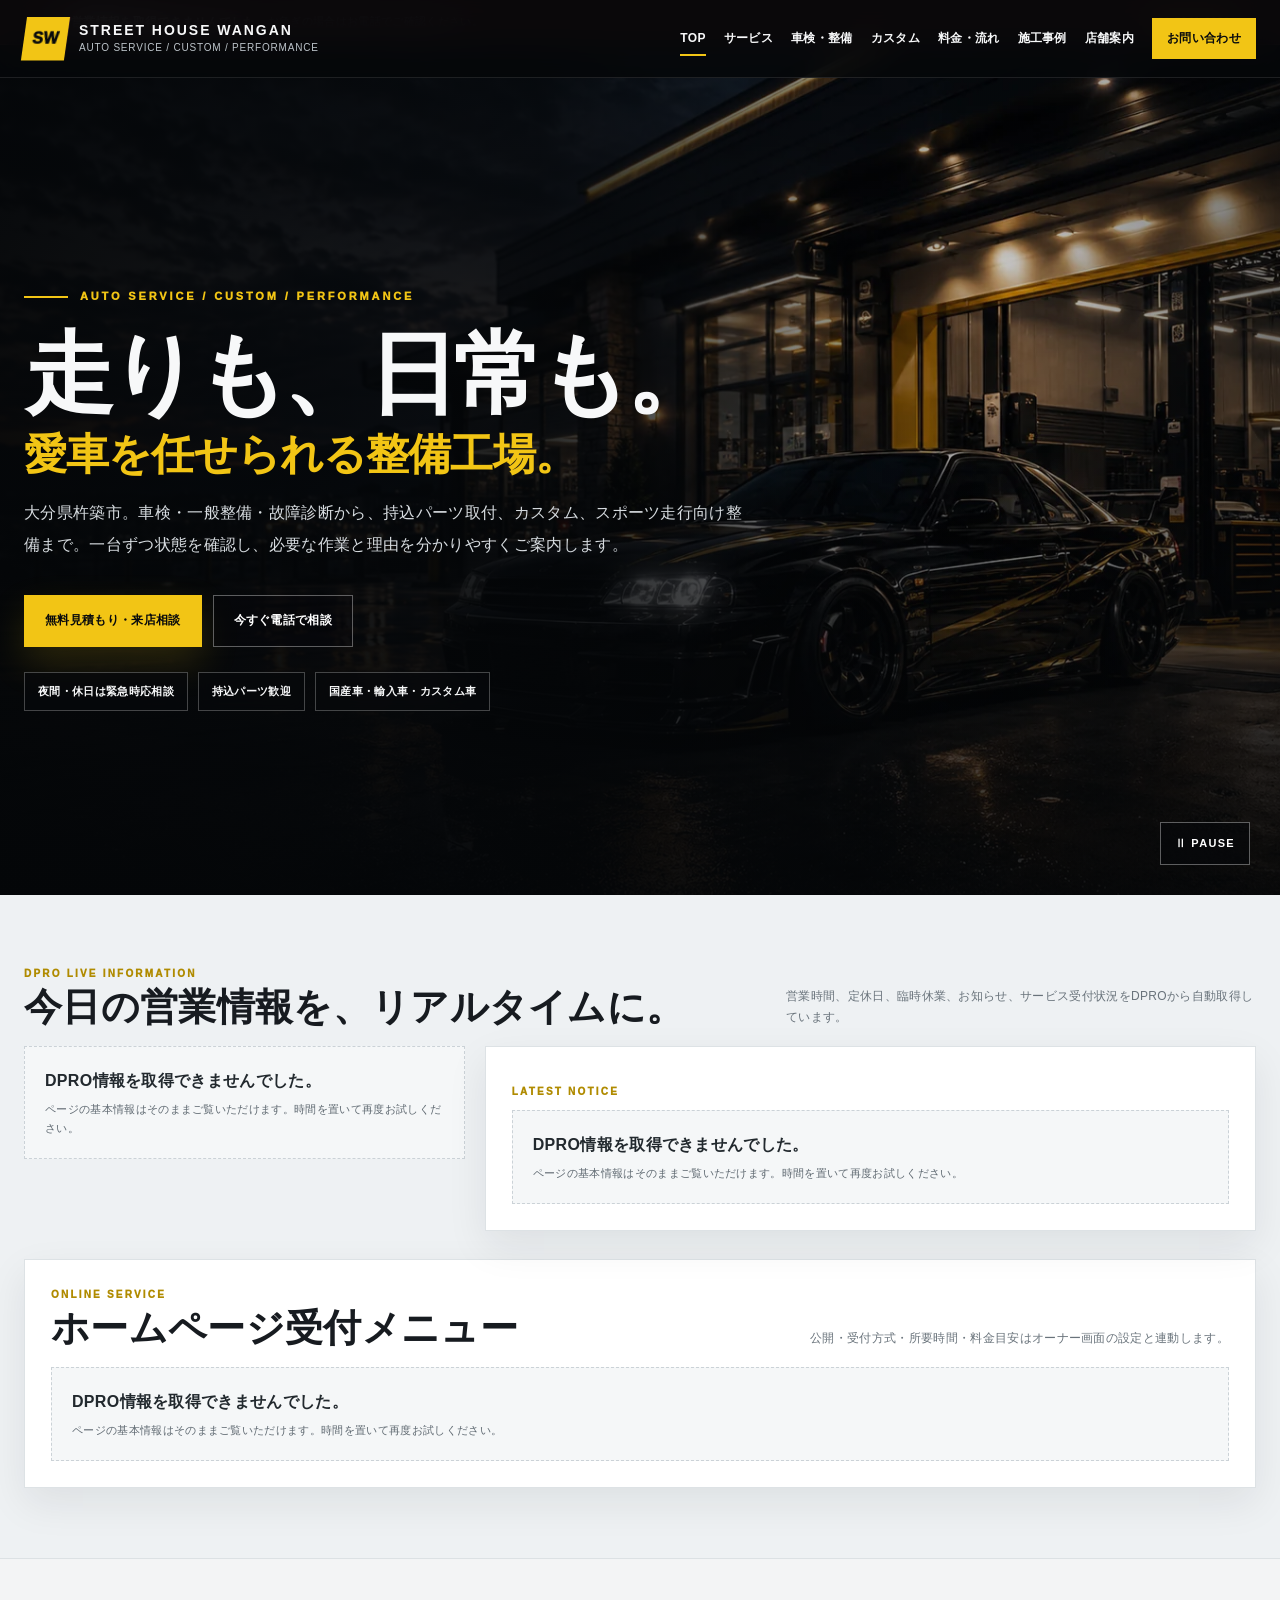
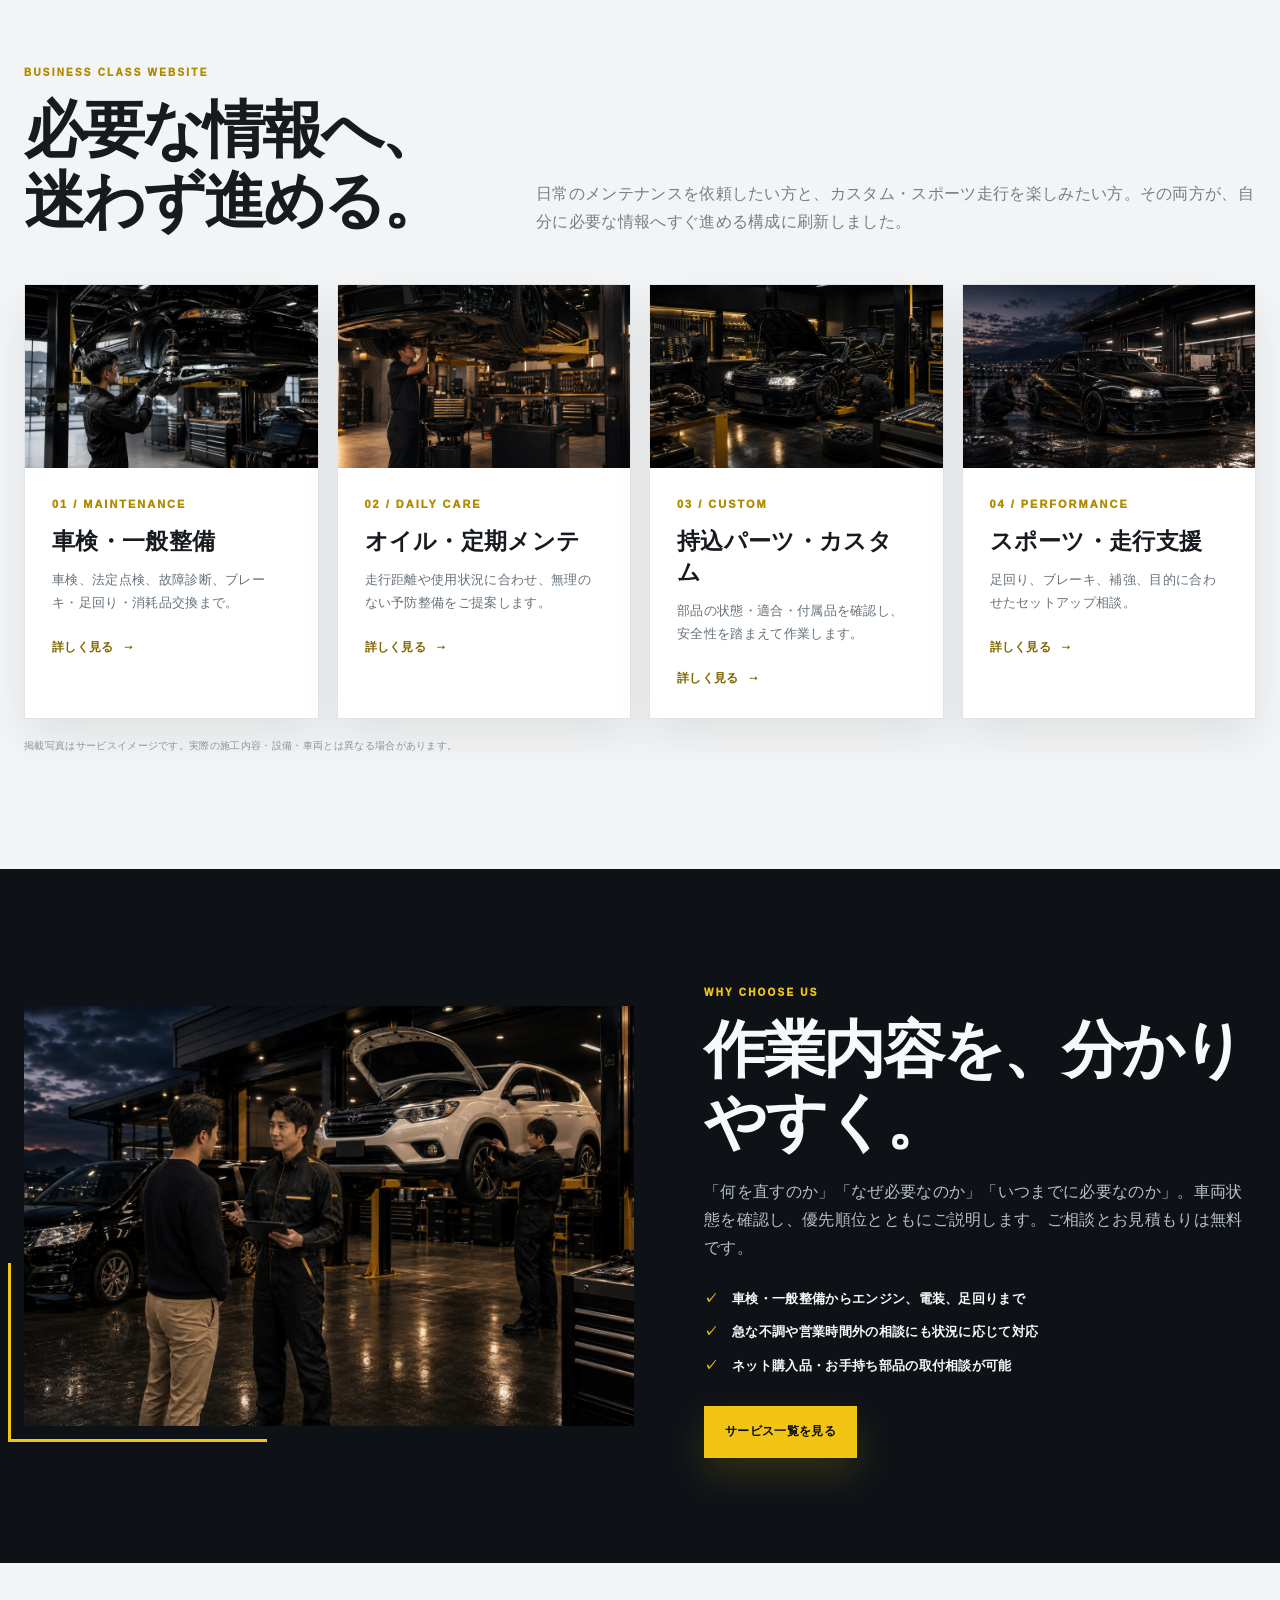
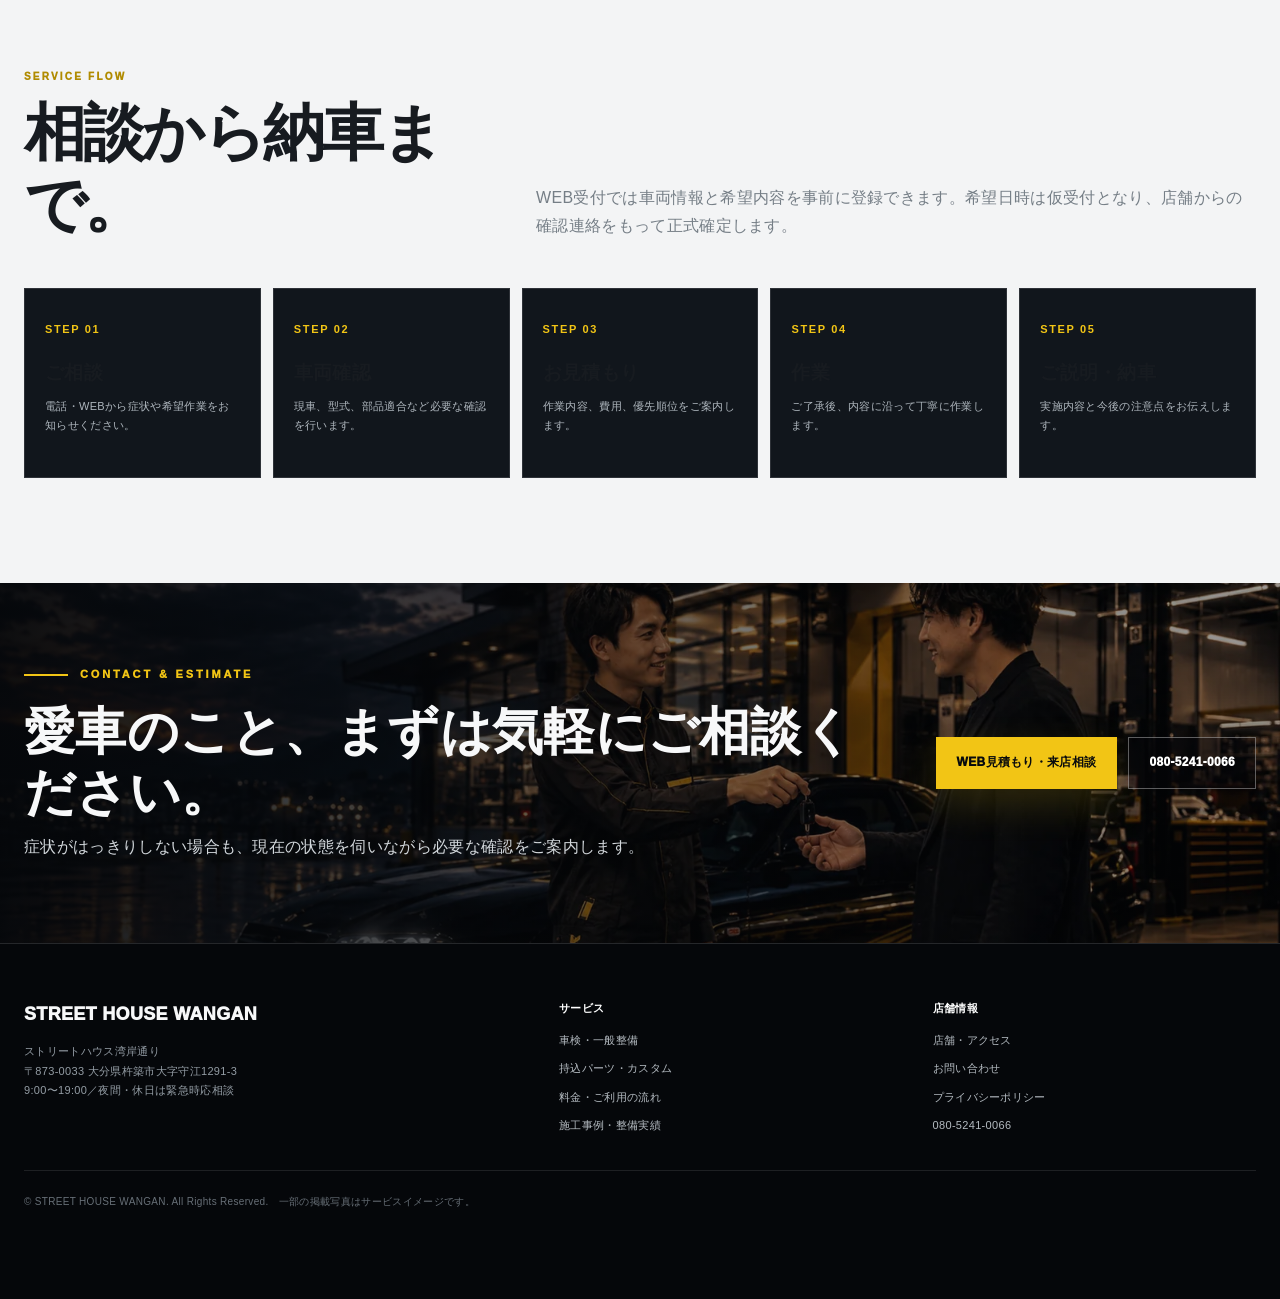
==== index.html @ b9cf669c "Add files via upload" ====
<!DOCTYPE html>
<html lang="ja"><head><meta charset="utf-8"/><meta content="width=device-width,initial-scale=1" name="viewport"/><meta content="#080a0d" name="theme-color"/><meta content="noindex,nofollow" id="robotsMeta" name="robots"/><meta content="大分県杵築市のストリートハウス湾岸通り。車検・一般整備・故障診断、オイル交換、持込パーツ取付、カスタム、スポーツ走行向け整備まで対応します。" name="description"/><title>ストリートハウス湾岸通り｜大分・杵築の車検・整備・カスタム</title>
<link href="https://dpromstk2000-lab.github.io/street-house-wangan/" id="canonicalLink" rel="canonical"/><meta content="website" property="og:type"/><meta content="ja_JP" property="og:locale"/><meta content="ストリートハウス湾岸通り" property="og:site_name"/><meta content="ストリートハウス湾岸通り｜大分・杵築の車検・整備・カスタム" property="og:title"/><meta content="大分県杵築市のストリートハウス湾岸通り。車検・一般整備・故障診断、オイル交換、持込パーツ取付、カスタム、スポーツ走行向け整備まで対応します。" property="og:description"/><meta content="https://dpromstk2000-lab.github.io/street-house-wangan/" property="og:url"/><meta content="https://dpromstk2000-lab.github.io/street-house-wangan/ogp.jpg" property="og:image"/><meta content="summary_large_image" name="twitter:card"/><link href="data:image/svg+xml,%3Csvg xmlns='http://www.w3.org/2000/svg' viewBox='0 0 64 64'%3E%3Crect width='64' height='64' rx='10' fill='%23f2c515'/%3E%3Ctext x='32' y='41' text-anchor='middle' font-size='29' font-family='Arial' font-weight='900' fill='%23080a0d'%3ESW%3C/text%3E%3C/svg%3E" rel="icon"/><link href="site.css" rel="stylesheet"/><script src="config.js"></script><script id="localBusinessJsonLd" type="application/ld+json">{"@context": "https://schema.org", "@type": "AutoRepair", "name": "ストリートハウス湾岸通り", "url": "https://dpromstk2000-lab.github.io/street-house-wangan/", "telephone": "080-5241-0066", "address": {"@type": "PostalAddress", "streetAddress": "大字守江1291-3", "addressLocality": "杵築市", "addressRegion": "大分県", "postalCode": "873-0033", "addressCountry": "JP"}, "openingHours": "Mo-Su 09:00-19:00", "priceRange": "¥¥"}</script></head><body class="business-site" data-page="home"><a class="skip" href="#main">本文へ移動</a>
<header class="header"><div class="header-inner">
<a aria-label="ストリートハウス湾岸通り トップ" class="brand" href="index.html"><span class="brand-mark">SW</span><span class="brand-copy"><strong>STREET HOUSE WANGAN</strong><small>AUTO SERVICE / CUSTOM / PERFORMANCE</small></span></a>
<nav aria-label="メインナビゲーション" class="nav"><a class="active" href="index.html">TOP</a><a class="" href="services.html">サービス</a><a class="" href="maintenance.html">車検・整備</a><a class="" href="custom.html">カスタム</a><a class="" href="pricing.html">料金・流れ</a><a class="" href="works.html">施工事例</a><a class="" href="about.html">店舗案内</a><a class="nav-cta" href="contact.html">お問い合わせ</a></nav>
<button aria-expanded="false" aria-label="メニューを開く" class="menu" type="button"><span></span><span></span><span></span></button>
</div></header><div aria-live="polite" class="dpro-global-status is-loading" id="dproGlobalStatus" role="status"><div class="dpro-global-status-inner"><span class="dpro-status-dot"></span><b>DPRO営業情報を確認中</b><span>営業時間・休業日を読み込んでいます。</span></div></div><main id="main"><section class="business-hero"><div aria-hidden="true" class="hero-image"></div><video autoplay="" id="heroVideo" loop="" muted="" playsinline="" poster="hero.webp"><source src="drift-hero-wangan.mp4" type="video/mp4"/></video><div class="hero-inner"><div class="kicker">AUTO SERVICE / CUSTOM / PERFORMANCE</div><h1>走りも、日常も。<span>愛車を任せられる整備工場。</span></h1><p class="lead">大分県杵築市。車検・一般整備・故障診断から、持込パーツ取付、カスタム、スポーツ走行向け整備まで。一台ずつ状態を確認し、必要な作業と理由を分かりやすくご案内します。</p><div class="actions"><a class="btn btn-primary" href="contact.html#estimate">無料見積もり・来店相談</a><a class="btn btn-outline" href="tel:08052410066">今すぐ電話で相談</a></div><div class="hero-badges"><span>夜間・休日は緊急時応相談</span><span>持込パーツ歓迎</span><span>国産車・輸入車・カスタム車</span></div></div><button aria-pressed="false" class="hero-video-toggle" id="heroVideoToggle" type="button">Ⅱ PAUSE</button></section><section class="dpro-live-section" id="dpro-live"><div class="shell"><div class="dpro-live-panel-head"><div><p class="eyebrow">DPRO LIVE INFORMATION</p><h2>今日の営業情報を、リアルタイムに。</h2></div><p>営業時間、定休日、臨時休業、お知らせ、サービス受付状況をDPROから自動取得しています。</p></div><div class="dpro-live-grid"><div data-dpro-business="" data-dpro-loading=""></div><div class="dpro-live-panel"><p class="eyebrow">LATEST NOTICE</p><div data-dpro-loading="" data-dpro-notices="" data-limit="3"><div class="dpro-empty compact">お知らせを読み込んでいます。</div></div></div></div><div class="dpro-live-panel"><div class="dpro-live-panel-head"><div><p class="eyebrow">ONLINE SERVICE</p><h2>ホームページ受付メニュー</h2></div><p>公開・受付方式・所要時間・料金目安はオーナー画面の設定と連動します。</p></div><div data-dpro-loading="" data-dpro-services="" data-limit="4"></div></div></div></section>
<section class="business-section light"><div class="shell"><div class="section-head"><div><p class="eyebrow">BUSINESS CLASS WEBSITE</p><h2>必要な情報へ、迷わず進める。</h2></div><p>日常のメンテナンスを依頼したい方と、カスタム・スポーツ走行を楽しみたい方。その両方が、自分に必要な情報へすぐ進める構成に刷新しました。</p></div><div class="card-grid four">
<article class="business-card"><img alt="車検と一般整備のイメージ" src="general.webp"/><div class="business-card-body"><span class="card-number">01 / MAINTENANCE</span><h3>車検・一般整備</h3><p>車検、法定点検、故障診断、ブレーキ・足回り・消耗品交換まで。</p><a class="card-link" href="maintenance.html">詳しく見る</a></div></article>
<article class="business-card"><img alt="オイル交換と定期メンテナンスのイメージ" src="oil.webp"/><div class="business-card-body"><span class="card-number">02 / DAILY CARE</span><h3>オイル・定期メンテ</h3><p>走行距離や使用状況に合わせ、無理のない予防整備をご提案します。</p><a class="card-link" href="maintenance.html#maintenance">詳しく見る</a></div></article>
<article class="business-card"><img alt="持込パーツ取付とカスタム作業のイメージ" src="parts.webp"/><div class="business-card-body"><span class="card-number">03 / CUSTOM</span><h3>持込パーツ・カスタム</h3><p>部品の状態・適合・付属品を確認し、安全性を踏まえて作業します。</p><a class="card-link" href="custom.html">詳しく見る</a></div></article>
<article class="business-card"><img alt="スポーツ走行向け整備のイメージ" src="motorsport.webp"/><div class="business-card-body"><span class="card-number">04 / PERFORMANCE</span><h3>スポーツ・走行支援</h3><p>足回り、ブレーキ、補強、目的に合わせたセットアップ相談。</p><a class="card-link" href="custom.html#performance">詳しく見る</a></div></article>
</div><p class="image-disclaimer">掲載写真はサービスイメージです。実際の施工内容・設備・車両とは異なる場合があります。</p></div></section>
<section class="business-section dark2"><div class="shell"><div class="split"><div class="split-media motion-reveal from-left"><img alt="整備士が車両を点検するイメージ" src="maintenance.webp"/></div><div class="split-copy motion-reveal from-right"><p class="eyebrow">WHY CHOOSE US</p><h2>作業内容を、分かりやすく。</h2><p>「何を直すのか」「なぜ必要なのか」「いつまでに必要なのか」。車両状態を確認し、優先順位とともにご説明します。ご相談とお見積もりは無料です。</p><ul class="check-list"><li>車検・一般整備からエンジン、電装、足回りまで</li><li>急な不調や営業時間外の相談にも状況に応じて対応</li><li>ネット購入品・お手持ち部品の取付相談が可能</li></ul><div class="actions" style="margin-top:28px"><a class="btn btn-primary" href="services.html">サービス一覧を見る</a></div></div></div></div></section>
<section class="business-section light"><div class="shell"><div class="section-head"><div><p class="eyebrow">SERVICE FLOW</p><h2>相談から納車まで。</h2></div><p>WEB受付では車両情報と希望内容を事前に登録できます。希望日時は仮受付となり、店舗からの確認連絡をもって正式確定します。</p></div><div class="process"><article class="process-step"><b>STEP 01</b><h3>ご相談</h3><p>電話・WEBから症状や希望作業をお知らせください。</p></article><article class="process-step"><b>STEP 02</b><h3>車両確認</h3><p>現車、型式、部品適合など必要な確認を行います。</p></article><article class="process-step"><b>STEP 03</b><h3>お見積もり</h3><p>作業内容、費用、優先順位をご案内します。</p></article><article class="process-step"><b>STEP 04</b><h3>作業</h3><p>ご了承後、内容に沿って丁寧に作業します。</p></article><article class="process-step"><b>STEP 05</b><h3>ご説明・納車</h3><p>実施内容と今後の注意点をお伝えします。</p></article></div></div></section><section class="cta-band"><div class="cta-band-inner"><div><div class="kicker">CONTACT &amp; ESTIMATE</div><h2>愛車のこと、まずは気軽にご相談ください。</h2><p>症状がはっきりしない場合も、現在の状態を伺いながら必要な確認をご案内します。</p></div><div class="actions"><a class="btn btn-primary" href="contact.html#estimate">WEB見積もり・来店相談</a><a class="btn btn-outline" href="tel:08052410066">080-5241-0066</a></div></div></section></main><footer class="footer"><div class="shell">
<div class="footer-top"><div><div class="footer-title">STREET HOUSE WANGAN</div><div class="footer-address">ストリートハウス湾岸通り<br/>〒873-0033 大分県杵築市大字守江1291-3<br/><span data-dpro-footer-hours="">9:00〜19:00／夜間・休日は緊急時応相談</span></div></div>
<div class="footer-links"><b>サービス</b><a href="maintenance.html">車検・一般整備</a><a href="custom.html">持込パーツ・カスタム</a><a href="pricing.html">料金・ご利用の流れ</a><a href="works.html">施工事例・整備実績</a></div>
<div class="footer-links"><b>店舗情報</b><a href="about.html">店舗・アクセス</a><a href="contact.html">お問い合わせ</a><a href="privacy.html">プライバシーポリシー</a><a href="tel:08052410066">080-5241-0066</a></div></div>
<p class="copyright">© STREET HOUSE WANGAN. All Rights Reserved.　一部の掲載写真はサービスイメージです。</p>
</div></footer>
<div class="mobile-cta"><a href="tel:08052410066">電話</a><a href="about.html#access">アクセス</a><a href="contact.html#estimate">WEB受付</a></div><script src="site.js"></script><script src="dpro-site.js"></script></body></html>
---- site.css ----
:root {
  --black:#080a0d;
  --black2:#0e1217;
  --black3:#151b22;
  --panel:#11161c;
  --white:#f7f8f9;
  --muted:#aeb6bd;
  --line:rgba(255,255,255,.13);
  --yellow:#f2c515;
  --yellow2:#ffd83d;
  --green:#16b75a;
  --shadow:0 22px 54px rgba(0,0,0,.32);
  --shell:min(1180px,calc(100% - 44px));
}
*{box-sizing:border-box}
html{scroll-behavior:smooth}
body{
  margin:0;background:var(--black);color:var(--white);
  font-family:"Yu Gothic","Hiragino Kaku Gothic ProN","Noto Sans JP",Arial,sans-serif;
  line-height:1.75;letter-spacing:.02em;
}
a{color:inherit;text-decoration:none}
img{display:block;max-width:100%}
button{font:inherit}
.shell{width:var(--shell);margin-inline:auto}
.skip{position:fixed;left:12px;top:-80px;z-index:999;background:#fff;color:#000;padding:10px 14px}
.skip:focus{top:12px}

.header{
  position:fixed;inset:0 0 auto;z-index:100;height:74px;
  background:rgba(7,9,12,.86);backdrop-filter:blur(16px);
  border-bottom:1px solid rgba(255,255,255,.08);
}
.header-inner{width:var(--shell);height:100%;margin:auto;display:flex;align-items:center;justify-content:space-between;gap:20px}
.brand{display:flex;align-items:center;gap:12px}
.brand-mark{width:43px;height:43px;display:grid;place-items:center;background:var(--yellow);color:#080a0c;font-weight:1000;transform:skew(-8deg)}
.brand-copy{display:grid;line-height:1.08}
.brand-copy strong{font-size:13px;letter-spacing:.14em}
.brand-copy small{font-size:10px;color:#bdc4ca;margin-top:5px}
.nav{display:flex;gap:25px;align-items:center;font-size:12px;font-weight:900}
.nav a{padding:9px 0}
.nav .nav-cta{padding:10px 15px;background:var(--yellow);color:#0a0c0e}
.menu{display:none;width:46px;height:46px;border:0;background:transparent;color:#fff;cursor:pointer}
.menu span{display:block;width:25px;height:2px;background:#fff;margin:5px auto}

.hero{
  min-height:790px;position:relative;display:grid;align-items:center;overflow:hidden;
  background:
    linear-gradient(90deg,rgba(5,7,9,.97) 0%,rgba(5,7,9,.82) 43%,rgba(5,7,9,.23) 76%,rgba(5,7,9,.42) 100%),
    linear-gradient(0deg,rgba(5,7,9,.95),transparent 58%),
    none center/cover no-repeat;
}
.hero::before{
  content:"";position:absolute;inset:0;opacity:.16;
  background-image:linear-gradient(rgba(255,255,255,.08) 1px,transparent 1px),linear-gradient(90deg,rgba(255,255,255,.08) 1px,transparent 1px);
  background-size:72px 72px;mask-image:linear-gradient(90deg,#000,transparent 85%);
}
.hero-content{position:relative;z-index:2;padding-top:76px}
.kicker{margin:0 0 18px;color:var(--yellow2);font-size:11px;font-weight:1000;letter-spacing:.28em}
.hero h1{margin:0;max-width:870px;line-height:1.1;letter-spacing:-.045em;font-size:clamp(46px,7.4vw,88px)}
.hero h1 span{display:block;font-size:clamp(24px,4vw,44px);font-weight:500;letter-spacing:0;color:#e1e5e8;margin-bottom:8px}
.hero-lead{max-width:740px;margin:28px 0 31px;color:#d4d9dd;font-size:16px}
.actions{display:flex;gap:14px;flex-wrap:wrap}
.btn{
  min-height:57px;padding:13px 22px;display:inline-flex;align-items:center;justify-content:center;gap:10px;
  font-weight:1000;border:1px solid transparent;cursor:pointer;transition:.22s ease;
}
.btn:hover{transform:translateY(-2px)}
.btn-primary{background:var(--yellow);color:#090b0d;box-shadow:0 16px 38px rgba(242,197,21,.16)}
.btn-ghost{background:rgba(8,11,14,.55);border-color:rgba(255,255,255,.34);color:#fff;backdrop-filter:blur(7px)}
.btn-line{background:var(--green);color:#fff}
.hero-tags{display:flex;gap:8px;flex-wrap:wrap;list-style:none;padding:0;margin:30px 0 0}
.hero-tags li{padding:7px 11px;border:1px solid var(--line);background:rgba(8,10,13,.54);font-size:11px;font-weight:900}

.alert{background:var(--yellow);color:#0b0d10;padding:14px 0}
.alert-inner{display:flex;justify-content:space-between;gap:22px;flex-wrap:wrap;font-size:12px;font-weight:900}

.section{padding:102px 0}
.light{background:#f1f3f4;color:#171b20}
.dark{background:linear-gradient(180deg,#0e1318,#090b0e)}
.yellow{background:var(--yellow);color:#0b0d10}
.head{margin-bottom:42px}
.head p{margin:0;color:var(--yellow);font-size:10px;font-weight:1000;letter-spacing:.28em}
.light .head p,.yellow .head p{color:#8a6e00}
.head h2{margin:8px 0 7px;font-size:clamp(34px,5vw,54px);line-height:1.18;letter-spacing:-.04em}
.head span{display:block;color:#707981;font-size:13px}
.dark .head span{color:#a8b0b7}

.feature-grid{display:grid;grid-template-columns:repeat(3,1fr);gap:22px}
.feature{background:#fff;box-shadow:0 18px 38px rgba(16,20,24,.1);overflow:hidden}
.feature-media{height:245px;background-size:cover;background-position:center;position:relative}
.feature-media::after{content:"";position:absolute;inset:0;background:linear-gradient(0deg,rgba(0,0,0,.42),transparent 55%)}
.feature-no{position:absolute;right:18px;bottom:7px;z-index:2;color:#fff;font-size:43px;font-weight:1000;font-style:italic}
.feature-body{padding:25px}
.feature-body h3{margin:0 0 9px;font-size:21px}
.feature-body p{margin:0;color:#626c75;font-size:13px}

.service-list{display:grid;gap:27px}
.service{
  min-height:470px;position:relative;overflow:hidden;border:1px solid var(--line);
  display:grid;align-items:center;box-shadow:var(--shadow);
}
.service-bg{position:absolute;inset:0;background-size:cover;background-position:center;transition:.65s ease}
.service:hover .service-bg{transform:scale(1.025)}
.service-shade{position:absolute;inset:0;background:linear-gradient(90deg,rgba(5,7,9,.97) 0%,rgba(5,7,9,.87) 48%,rgba(5,7,9,.17) 80%)}
.service.reverse .service-shade{background:linear-gradient(270deg,rgba(5,7,9,.97) 0%,rgba(5,7,9,.87) 48%,rgba(5,7,9,.17) 80%)}
.service-copy{position:relative;z-index:2;width:57%;padding:54px}
.service.reverse .service-copy{margin-left:auto}
.service-label{font-size:10px;font-weight:1000;color:var(--yellow2);letter-spacing:.25em}
.service-copy h3{margin:8px 0 13px;font-size:clamp(29px,4vw,42px);line-height:1.22;letter-spacing:-.035em}
.service-copy p{margin:0 0 17px;color:#c9cfd4;font-size:14px}
.service-copy ul{list-style:none;padding:0;margin:0;display:grid;gap:7px;font-size:13px}
.service-copy li::before{content:"—";color:var(--yellow);margin-right:8px}
.pills{display:flex;gap:7px;flex-wrap:wrap;margin-top:20px}
.pills span{padding:6px 9px;border:1px solid var(--line);background:rgba(255,255,255,.05);font-size:10px;font-weight:900}

.image-note{margin:18px 0 0;color:#818a92;font-size:11px;text-align:right}

.price-grid{display:grid;grid-template-columns:1.35fr .65fr;gap:24px}
.price-table{background:#fff;color:#111}
.price-row{min-height:94px;padding:18px 25px;display:flex;align-items:center;justify-content:space-between;gap:20px;border-bottom:1px solid #e5e8ea}
.price-row:last-child{border:0}
.price-row small{display:block;color:#7a828a;font-weight:700}
.price-row strong{font-size:17px}
.price-row b{font-size:34px;letter-spacing:-.04em}
.price-aside{background:#101419;color:#fff;padding:36px;display:flex;flex-direction:column;justify-content:center}
.price-aside .small-title{color:var(--yellow);font-size:10px;letter-spacing:.22em;font-weight:1000}
.price-aside h3{font-size:31px;line-height:1.25;margin:8px 0 12px}
.price-aside p{color:#b9c0c6;font-size:13px;margin:0 0 20px}

.access-grid{display:grid;grid-template-columns:.82fr 1.18fr;gap:35px;align-items:center}
.info-box{background:#12171d;border:1px solid var(--line);padding:30px}
.shop-info{margin:0}
.shop-info>div{display:grid;grid-template-columns:100px 1fr;gap:12px;padding:14px 0;border-bottom:1px solid var(--line)}
.shop-info>div:last-child{border:0}
.shop-info dt{color:#8d959d;font-size:11px;font-weight:900}
.shop-info dd{margin:0;font-size:14px;font-weight:800}
.shop-info dd a{color:var(--yellow2)}
.map-card{background:#fff;padding:11px;box-shadow:var(--shadow)}
.map-card iframe{
  display:block;width:100%;height:390px;border:0;background:#e9ecef
}
.map-fallback{
  display:flex;align-items:center;justify-content:center;gap:8px;
  padding:11px 14px;background:#101419;color:#fff;font-size:11px;font-weight:900
}
.map-fallback a{color:var(--yellow2);text-decoration:underline;text-underline-offset:3px}

.contact{
  position:relative;overflow:hidden;text-align:center;
  background:
    linear-gradient(rgba(5,7,9,.80),rgba(5,7,9,.90)),
    none center/cover no-repeat;
}
.contact-inner{padding:100px 0}
.contact h2{font-size:clamp(38px,5.5vw,65px);line-height:1.16;letter-spacing:-.045em;margin:0 0 15px}
.contact p{max-width:760px;margin:0 auto 29px;color:#cbd1d6}
.contact .actions{justify-content:center}

.footer{padding:42px 0 100px;background:#05070a;border-top:1px solid var(--line)}
.footer-inner{display:grid;grid-template-columns:1fr auto;align-items:center;gap:28px}
.footer-nav{display:flex;gap:20px;flex-wrap:wrap;font-size:11px;color:#aeb5bb}
.copyright{grid-column:1/-1;color:#676f77;font-size:10px;margin:0}

.mobile-cta{display:none}
.toast{position:fixed;left:50%;bottom:28px;z-index:160;transform:translate(-50%,20px);opacity:0;background:#fff;color:#111;padding:12px 16px;font-size:12px;font-weight:900;box-shadow:var(--shadow);transition:.2s}
.toast.show{opacity:1;transform:translate(-50%,0)}

@media(max-width:920px){
  .nav{display:none;position:fixed;inset:74px 0 0;background:rgba(7,9,12,.98);flex-direction:column;justify-content:center;font-size:18px}
  .nav.open{display:flex}
  .menu{display:block}
  .feature-grid{grid-template-columns:1fr}
  .feature{display:grid;grid-template-columns:260px 1fr}
  .feature-media{height:100%;min-height:220px}
  .service-copy{width:70%}
  .price-grid,.access-grid{grid-template-columns:1fr}
  .map-card{order:-1}
}
@media(max-width:640px){
  :root{--shell:calc(100% - 28px)}
  body{padding-bottom:64px}
  .header{height:68px}
  .hero{min-height:760px;align-items:end}
  .hero-content{padding:130px 0 86px}
  .hero h1{font-size:45px}
  .hero h1 span{font-size:23px}
  .hero-lead{font-size:14px}
  .actions{display:grid}
  .actions .btn{width:100%}
  .section{padding:76px 0}
  .feature{display:block}
  .feature-media{height:220px}
  .service{min-height:610px;align-items:end}
  .service-shade,.service.reverse .service-shade{background:linear-gradient(0deg,rgba(5,7,9,.98) 4%,rgba(5,7,9,.84) 58%,rgba(5,7,9,.20) 100%)}
  .service-copy,.service.reverse .service-copy{width:100%;padding:30px 23px;margin:0}
  .service-copy h3{font-size:28px}
  .price-row{padding:16px}
  .price-row b{font-size:27px}
  .shop-info>div{grid-template-columns:1fr}
  .map-card iframe{height:330px}
  .footer-inner{grid-template-columns:1fr}
  .footer-nav{display:grid;grid-template-columns:1fr 1fr}
  .mobile-cta{position:fixed;z-index:130;inset:auto 0 0;height:64px;background:#0a0d10;border-top:1px solid var(--line);display:grid;grid-template-columns:repeat(3,1fr)}
  .mobile-cta a{display:grid;place-items:center;font-size:11px;font-weight:900;border-right:1px solid var(--line)}
  .mobile-cta a:last-child{border:0;background:var(--yellow);color:#0a0c0e}
}


/* STEP WANGAN-WEB-5: 3-step estimate form */
.faq-section{background:#f1f3f4;color:#171b20}
.faq-grid{display:grid;grid-template-columns:1fr 1fr;gap:14px}
.faq-grid details{background:#fff;border:1px solid #e1e5e8;box-shadow:0 10px 25px rgba(20,25,30,.06)}
.faq-grid summary{cursor:pointer;list-style:none;padding:20px 22px;font-weight:900;position:relative;padding-right:52px}
.faq-grid summary::-webkit-details-marker{display:none}
.faq-grid summary::after{content:"＋";position:absolute;right:21px;top:50%;transform:translateY(-50%);font-size:22px;color:#9a7b00}
.faq-grid details[open] summary::after{content:"−"}
.faq-grid details p{margin:0;padding:0 22px 21px;color:#626c75;font-size:13px}

.estimate-modal{
  position:absolute;left:0;right:0;z-index:300;height:100vh;
  display:none;align-items:center;justify-content:center;padding:20px
}
.estimate-modal.open{display:flex}
.modal-backdrop{position:absolute;inset:0;background:rgba(0,0,0,.80);backdrop-filter:blur(7px)}
.modal-panel{
  position:relative;z-index:2;width:min(900px,100%);height:min(760px,calc(100vh - 40px));
  display:flex;flex-direction:column;overflow:hidden;background:#f4f6f7;color:#171b20;
  box-shadow:0 28px 90px rgba(0,0,0,.55)
}
.modal-head{flex:0 0 auto;background:#101419;color:#fff;padding:20px 72px 17px 26px;border-bottom:4px solid var(--yellow)}
.modal-head .mini{margin:0;color:var(--yellow);font-size:10px;font-weight:1000;letter-spacing:.24em}
.modal-head h2{margin:5px 0 4px;font-size:28px;line-height:1.25}
.modal-head p{margin:0;color:#b8c0c7;font-size:11px}
.modal-close{position:absolute;right:18px;top:17px;width:42px;height:42px;border:1px solid rgba(255,255,255,.22);background:transparent;color:#fff;font-size:25px;cursor:pointer}

.stepper{flex:0 0 auto;display:grid;grid-template-columns:repeat(3,1fr);background:#fff;border-bottom:1px solid #dfe4e7}
.stepper-item{position:relative;display:flex;align-items:center;justify-content:center;gap:9px;padding:15px 10px;color:#8a9299;font-size:11px;font-weight:900}
.stepper-item::after{content:"";position:absolute;left:0;right:0;bottom:-1px;height:3px;background:transparent}
.stepper-item .step-number{width:26px;height:26px;border-radius:50%;display:grid;place-items:center;background:#dde2e5;color:#667079}
.stepper-item.active{color:#171b20}
.stepper-item.active::after{background:var(--yellow)}
.stepper-item.active .step-number{background:var(--yellow);color:#111}
.stepper-item.done .step-number{background:#171b20;color:#fff}
.stepper-item.done::after{background:#171b20}

.estimate-form{display:flex;flex:1 1 auto;min-height:0;flex-direction:column}
.modal-scroll{flex:1 1 auto;min-height:0;overflow:auto;padding:25px 28px 30px}
.step-panel{display:none}
.step-panel.active{display:block}
.panel-title{display:flex;align-items:flex-start;justify-content:space-between;gap:18px;margin-bottom:20px}
.panel-title div{display:grid;gap:3px}
.panel-title h3{margin:0;font-size:23px;line-height:1.3}
.panel-title p{margin:0;color:#68727a;font-size:11px}
.draft-status{font-size:10px;color:#737c84;text-align:right;white-space:nowrap}

.form-grid{display:grid;grid-template-columns:1fr 1fr;gap:17px}
.field{display:grid;gap:7px}
.field.full{grid-column:1/-1}
.field label{font-size:12px;font-weight:900}
.req{color:#c92828}
.field input,.field select,.field textarea{
  width:100%;border:1px solid #cbd2d6;background:#fff;color:#14181c;
  padding:12px 13px;border-radius:0;font:inherit;font-size:14px;outline:none
}
.field input:focus,.field select:focus,.field textarea:focus{border-color:#8b6d00;box-shadow:0 0 0 3px rgba(242,197,21,.18)}
.field [aria-invalid="true"]{border-color:#c92828;background:#fff8f8}
.field textarea{min-height:145px;resize:vertical}
.field small{font-size:10px;color:#707981}
.form-check{display:flex;align-items:flex-start;gap:9px;margin:20px 0 0;padding:14px;background:#fff;border:1px solid #dbe0e3;font-size:11px;color:#555f67}
.form-check input{margin-top:5px}
.form-error{display:none;margin:17px 0 0;padding:12px 14px;background:#ffe5e5;color:#851c1c;font-size:12px;font-weight:800}
.form-error.show{display:block}
.line-guide{margin-top:16px;padding:15px;background:#eafff1;border-left:4px solid var(--green);font-size:11px;color:#265838}

.confirm-grid{display:grid;grid-template-columns:1fr 1fr;gap:12px}
.confirm-card{background:#fff;border:1px solid #dce1e4;padding:17px 18px}
.confirm-card.full{grid-column:1/-1}
.confirm-card h4{margin:0 0 11px;font-size:13px;color:#8a6d00}
.confirm-list{margin:0;display:grid;gap:9px}
.confirm-list div{display:grid;grid-template-columns:135px 1fr;gap:12px;padding-bottom:8px;border-bottom:1px solid #eceff1}
.confirm-list div:last-child{border-bottom:0;padding-bottom:0}
.confirm-list dt{font-size:10px;font-weight:900;color:#778088}
.confirm-list dd{margin:0;font-size:12px;font-weight:800;overflow-wrap:anywhere}
.confirm-message{white-space:pre-wrap;line-height:1.7;font-weight:500!important}
.confirm-notice{margin:15px 0 0;padding:13px 15px;background:#fff7d1;border-left:4px solid var(--yellow);color:#5d542d;font-size:11px}

.modal-footer{
  flex:0 0 auto;display:flex;align-items:center;gap:10px;padding:14px 18px;
  background:#fff;border-top:1px solid #d8dde0;box-shadow:0 -9px 24px rgba(17,22,28,.08)
}
.modal-footer .spacer{flex:1}
.modal-footer .btn{min-height:49px;padding:11px 19px;min-width:135px}
.btn-secondary{background:#fff;border-color:#bcc4c9;color:#252a2e}
.btn-mail{background:var(--yellow);color:#111}
.btn-copy{background:#11161c;color:#fff;border-color:#11161c}
.clear-draft{border:0;background:transparent;color:#737c84;text-decoration:underline;text-underline-offset:3px;font-size:10px;cursor:pointer}
.footer-step-label{font-size:10px;color:#778088;font-weight:900}

.modal-result{display:none;margin-top:16px;padding:17px 18px;background:#fff;border:1px solid #dce1e4}
.modal-result.show{display:block}
.modal-result h4{margin:0 0 6px;font-size:17px}
.modal-result p{margin:0;color:#606a72;font-size:11px}
.result-preview{margin-top:12px;max-height:220px;overflow:auto;white-space:pre-wrap;background:#11161c;color:#e9ecef;padding:14px;font-size:10px;line-height:1.65}

.mobile-cta button{border:0;background:var(--yellow);color:#0a0c0e;font:inherit;font-size:11px;font-weight:900;cursor:pointer}

@media(max-width:760px){
  .faq-grid{grid-template-columns:1fr}
  .estimate-modal{padding:0}
  .modal-panel{width:100%;height:100vh}
  .modal-head{padding:17px 61px 14px 17px}
  .modal-head h2{font-size:23px}
  .modal-head p{font-size:10px}
  .modal-close{right:12px;top:12px}
  .stepper-item{display:grid;justify-items:center;gap:4px;padding:10px 3px;font-size:9px;text-align:center}
  .stepper-item .step-number{width:23px;height:23px}
  .modal-scroll{padding:19px 15px 24px}
  .panel-title{display:grid;gap:7px}
  .panel-title h3{font-size:20px}
  .draft-status{text-align:left;white-space:normal}
  .form-grid,.confirm-grid{grid-template-columns:1fr}
  .field.full,.confirm-card.full{grid-column:auto}
  .confirm-list div{grid-template-columns:105px 1fr}
  .modal-footer{padding:10px;gap:7px}
  .modal-footer .btn{min-width:0;flex:1;padding:10px 8px;font-size:11px}
  .modal-footer .spacer,.footer-step-label{display:none}
  .clear-draft{display:none}
}


/* STEP WANGAN-WEB-6: DPRO direct integration */
.api-status{
  display:inline-flex;align-items:center;gap:8px;margin-top:10px;padding:7px 10px;
  border:1px solid rgba(255,255,255,.18);background:rgba(255,255,255,.06);
  color:#c9d0d6;font-size:10px;font-weight:900
}
.api-status i{width:8px;height:8px;border-radius:50%;background:#8d969e;box-shadow:0 0 0 4px rgba(141,150,158,.12)}
.api-status.checking i{animation:pulseApi 1.2s infinite}
.api-status.connected{border-color:rgba(22,183,90,.42);background:rgba(22,183,90,.10);color:#d4ffe3}
.api-status.connected i{background:var(--green);box-shadow:0 0 0 4px rgba(22,183,90,.14)}
.api-status.failed{border-color:rgba(214,65,65,.42);background:rgba(214,65,65,.10);color:#ffd7d7}
.api-status.failed i{background:#d64141;box-shadow:0 0 0 4px rgba(214,65,65,.13)}
@keyframes pulseApi{50%{opacity:.35}}
.dpro-site-note{
  display:inline-flex;align-items:center;gap:8px;margin-top:18px;padding:9px 12px;
  border-left:4px solid var(--yellow);background:rgba(255,255,255,.07);
  color:#d4d9dd;font-size:11px;font-weight:800
}
.dpro-site-note b{color:var(--yellow2)}
.slot-status{min-height:19px;font-size:10px;font-weight:800;color:#6e7780}
.slot-status.loading{color:#836a00}
.slot-status.ok{color:#187744}
.slot-status.ng{color:#b12d2d}
.field-row-note{grid-column:1/-1;margin-top:-7px;padding:11px 13px;background:#fff7d4;border-left:4px solid var(--yellow);font-size:10px;color:#62572e}
.btn-dpro{background:var(--yellow);color:#111;border-color:var(--yellow)}
.btn-mail-alt{background:#fff;color:#24292d;border-color:#b9c1c6}
.btn-dpro:disabled{opacity:.65;cursor:wait;transform:none}
.api-result{display:none;margin-top:16px;padding:18px;border:1px solid #dce1e4;background:#fff}
.api-result.show{display:block}
.api-result.success{border-left:5px solid var(--green)}
.api-result.failure{border-left:5px solid #d64141}
.api-result h4{margin:0 0 6px;font-size:19px}
.api-result p{margin:0;color:#5f6971;font-size:11px}
.api-reference{display:none;margin-top:12px;padding:11px 13px;background:#101419;color:#fff;font-size:11px;font-weight:900;overflow-wrap:anywhere}
.api-reference.show{display:block}
.api-fallback{display:none;margin-top:13px;padding:13px 14px;background:#fff5d1;color:#66582c;font-size:11px}
.api-fallback.show{display:block}
.connection-detail{font-weight:500;opacity:.9}
.direct-badge{
  display:inline-flex;align-items:center;gap:7px;padding:6px 9px;margin-left:8px;
  background:rgba(22,183,90,.13);border:1px solid rgba(22,183,90,.35);
  color:#bfffd5;font-size:9px;font-weight:1000;vertical-align:middle
}
@media(max-width:760px){
  .api-status{max-width:100%;line-height:1.4}
  .direct-badge{display:flex;width:max-content;margin:8px 0 0}
}


/* STEP WANGAN-WEB-7: completion UX / duplicate guard / environment switch */
.environment-chip{
  display:inline-flex;align-items:center;gap:7px;padding:5px 8px;margin-left:7px;
  border:1px solid rgba(242,197,21,.36);background:rgba(242,197,21,.11);
  color:#ffe682;font-size:9px;font-weight:1000;letter-spacing:.08em;vertical-align:middle
}
.environment-chip.production{
  border-color:rgba(22,183,90,.38);background:rgba(22,183,90,.12);color:#c9ffdc
}
.api-result.completion{
  padding:25px 23px;text-align:center;background:
    radial-gradient(circle at 50% 0,rgba(22,183,90,.13),transparent 48%),#fff
}
.completion-icon{
  width:64px;height:64px;margin:0 auto 15px;border-radius:50%;
  display:grid;place-items:center;background:rgba(22,183,90,.13);
  border:2px solid rgba(22,183,90,.42);color:#148649;font-size:35px;font-weight:1000
}
.api-result.completion h4{font-size:24px;margin-bottom:8px}
.api-result.completion p{max-width:610px;margin-inline:auto;font-size:12px;line-height:1.75}
.api-result.completion .api-reference{
  width:min(560px,100%);margin:17px auto 0;padding:13px 15px;
  border-left:5px solid var(--yellow);background:#11161c;text-align:left
}
.completion-flow{
  display:grid;grid-template-columns:repeat(3,1fr);gap:9px;margin:19px auto 0;
  width:min(620px,100%);text-align:left
}
.completion-flow div{padding:13px;background:#f3f5f6;border:1px solid #dde2e5}
.completion-flow b{display:block;color:#8a6d00;font-size:10px;margin-bottom:4px}
.completion-flow span{font-size:11px;color:#4f5961}
.completion-caution{
  width:min(620px,100%);margin:13px auto 0;padding:11px 13px;
  background:#fff6cf;border-left:4px solid var(--yellow);color:#65582d;font-size:10px;text-align:left
}
.modal-panel.completed .stepper-item{color:#171b20}
.modal-panel.completed .stepper-item .step-number{background:#171b20;color:#fff}
.modal-panel.completed .stepper-item::after{background:#171b20}
.modal-panel.completed .confirm-grid,
.modal-panel.completed .confirm-notice,
.modal-panel.completed .modal-result{display:none}
.modal-panel.completed .modal-footer .clear-draft,
.modal-panel.completed .modal-footer .footer-step-label,
.modal-panel.completed .modal-footer .spacer{display:none}
.modal-panel.completed .modal-footer{justify-content:center}
.duplicate-panel{
  padding:17px;background:#fff7d7;border-left:5px solid var(--yellow);
  color:#625529;text-align:left
}
.duplicate-panel strong{display:block;color:#322b11;font-size:15px;margin-bottom:5px}
.btn-success-close{background:#11161c;color:#fff;border-color:#11161c}
.btn-new-request{background:#fff;color:#222;border-color:#bfc6cb}
.btn-phone{background:var(--yellow);color:#111;border-color:var(--yellow)}
.source-label{
  display:inline-flex;padding:4px 8px;margin-left:7px;background:#101419;color:#fff;
  font-size:9px;font-weight:1000;letter-spacing:.06em
}
@media(max-width:760px){
  .completion-flow{grid-template-columns:1fr}
  .api-result.completion{padding:21px 15px}
  .api-result.completion h4{font-size:21px}
  .modal-panel.completed .modal-footer{display:grid;grid-template-columns:1fr 1fr}
  .modal-panel.completed .modal-footer .btn-phone{grid-column:1/-1}
}


/* STEP WANGAN-WEB-8: SEO / privacy / internal system check */
.version-badge{display:inline-flex;padding:4px 7px;margin-left:7px;background:rgba(255,255,255,.08);border:1px solid rgba(255,255,255,.14);color:#cbd2d7;font-size:9px;font-weight:1000}
.text-link{border:0;background:none;color:#755e00;text-decoration:underline;text-underline-offset:3px;padding:0;font:inherit;font-weight:900;cursor:pointer}.dark-link{color:#ffe267}
.policy-modal{position:fixed;inset:0;z-index:340;display:none;align-items:center;justify-content:center;padding:20px}.policy-modal.open{display:flex}.policy-backdrop{position:absolute;inset:0;background:rgba(0,0,0,.78);backdrop-filter:blur(6px)}
.policy-panel{position:relative;z-index:2;width:min(760px,100%);max-height:90vh;overflow:auto;background:#f6f7f8;color:#171b20;box-shadow:0 28px 90px rgba(0,0,0,.52)}
.policy-head{position:sticky;top:0;z-index:2;background:#101419;color:#fff;padding:22px 68px 18px 25px;border-bottom:4px solid var(--yellow)}.policy-head p{margin:0;color:var(--yellow);font-size:9px;font-weight:1000;letter-spacing:.23em}.policy-head h2{margin:5px 0 0;font-size:27px}
.policy-close{position:absolute;right:16px;top:15px;width:42px;height:42px;border:1px solid rgba(255,255,255,.22);background:transparent;color:#fff;font-size:25px;cursor:pointer}.policy-body{padding:27px}.policy-body section+section{margin-top:24px}.policy-body h3{margin:0 0 7px;font-size:17px;border-left:4px solid var(--yellow);padding-left:10px}.policy-body p,.policy-body li{font-size:12px;color:#555f67}.policy-body ul{padding-left:20px}.policy-date{margin-top:25px;padding-top:15px;border-top:1px solid #dfe3e6;font-size:10px;color:#7a838b}
.system-check{position:fixed;inset:0;z-index:400;display:none;background:#091016;color:#f5f7f8;overflow:auto;padding:24px}.system-check.open{display:block}.check-shell{width:min(1050px,100%);margin:auto}.check-head{display:flex;justify-content:space-between;align-items:flex-start;gap:20px;margin-bottom:22px}.check-head p{margin:0;color:var(--yellow);font-size:10px;font-weight:1000;letter-spacing:.22em}.check-head h1{margin:5px 0 4px;font-size:32px}.check-head small{color:#9ba6af}.check-close{border:1px solid rgba(255,255,255,.2);background:#151e26;color:#fff;padding:10px 15px;cursor:pointer}
.check-summary{display:grid;grid-template-columns:repeat(4,1fr);gap:12px;margin-bottom:18px}.check-summary div{background:#121b22;border:1px solid rgba(255,255,255,.1);padding:16px}.check-summary b{display:block;font-size:28px}.check-summary span{font-size:10px;color:#9da8b1}.check-table{width:100%;border-collapse:collapse;background:#111920}.check-table th,.check-table td{padding:12px 13px;border-bottom:1px solid rgba(255,255,255,.09);text-align:left;font-size:11px}.check-table th{color:#9eabb5;font-size:10px}.check-status{display:inline-flex;min-width:56px;justify-content:center;padding:4px 8px;font-size:9px;font-weight:1000}.check-status.pass{background:rgba(22,183,90,.18);color:#bfffd4;border:1px solid rgba(22,183,90,.36)}.check-status.fail{background:rgba(214,65,65,.18);color:#ffd0d0;border:1px solid rgba(214,65,65,.36)}.check-status.warn{background:rgba(242,197,21,.16);color:#ffe88e;border:1px solid rgba(242,197,21,.34)}
.check-actions{display:flex;gap:10px;flex-wrap:wrap;margin:18px 0}.check-actions button,.check-actions a{padding:11px 15px;border:0;font-weight:900;cursor:pointer}.check-run{background:var(--yellow);color:#111}.check-copy{background:#fff;color:#111}.check-site{background:#1c2933;color:#fff}.check-note{margin-top:15px;padding:13px 15px;border-left:4px solid var(--yellow);background:#131d24;color:#c3cbd1;font-size:10px}
.production-guard{display:none;margin-top:12px;padding:12px 14px;background:#ffe3e3;border-left:4px solid #d64141;color:#7b2020;font-size:11px;font-weight:800}.production-guard.show{display:block}
@media(prefers-reduced-motion:reduce){*,*::before,*::after{scroll-behavior:auto!important;animation-duration:.001ms!important;transition-duration:.001ms!important}}
@media(max-width:760px){.policy-modal{padding:0}.policy-panel{width:100%;max-height:100vh;height:100vh}.policy-body{padding:21px 17px}.system-check{padding:15px}.check-summary{grid-template-columns:1fr 1fr}.check-head{display:grid}.check-table{display:block;overflow:auto}}


/* STEP WANGAN-WEB-9: LINE readiness / receipt / launch verdict / screenshot-safe check */
body.system-check-mode{margin:0;background:#091016!important}
body.system-check-mode>*:not(#systemCheck){display:none!important}
body.system-check-mode #systemCheck{
  display:block!important;position:relative!important;inset:auto!important;
  min-height:100vh;overflow:visible!important;padding:24px
}

.line-setup{
  margin:0 0 18px;padding:17px;background:#121b22;border:1px solid rgba(255,255,255,.1)
}
.line-setup h2{margin:0 0 6px;font-size:17px}
.line-setup p{margin:0 0 13px;color:#aeb8c0;font-size:10px}
.line-setup-row{display:grid;grid-template-columns:1fr auto;gap:9px}
.line-setup input{
  min-width:0;padding:11px 12px;border:1px solid rgba(255,255,255,.17);
  background:#091016;color:#fff;font:inherit;font-size:12px
}
.line-setup button{border:0;background:var(--yellow);color:#111;padding:10px 15px;font-weight:1000;cursor:pointer}
.line-setup-result{
  display:none;margin-top:11px;padding:11px 13px;background:#0b1218;
  border-left:4px solid var(--yellow);font-size:10px;color:#d3d9de;overflow-wrap:anywhere
}
.line-setup-result.show{display:block}
.line-setup-result.error{border-left-color:#d64141;color:#ffd4d4}

.release-verdict{
  margin:0 0 18px;padding:18px;background:#121b22;border-left:5px solid #78838c
}
.release-verdict.ready{border-left-color:var(--green)}
.release-verdict.demo{border-left-color:var(--yellow)}
.release-verdict.blocked{border-left-color:#d64141}
.release-verdict b{display:block;font-size:19px;margin-bottom:5px}
.release-verdict span{font-size:11px;color:#acb6be}

.btn-line-success{background:var(--green);color:#fff;border-color:var(--green)}
.btn-receipt{background:#fff;color:#222;border-color:#bcc4c9}

.receipt-note{
  display:none;margin-top:13px;padding:12px 14px;background:#edf9f1;
  border-left:4px solid var(--green);color:#2c6742;font-size:10px;text-align:left
}
.receipt-note.show{display:block}

.line-ready-note{
  display:none;margin-top:12px;padding:11px 13px;background:rgba(22,183,90,.11);
  border-left:4px solid var(--green);color:#caffdc;font-size:10px
}
.line-ready-note.show{display:block}

@media(max-width:760px){
  body.system-check-mode #systemCheck{padding:15px}
  .line-setup-row{grid-template-columns:1fr}
  .modal-panel.completed .modal-footer{grid-template-columns:1fr 1fr}
  .modal-panel.completed .modal-footer .btn-line-success,
  .modal-panel.completed .modal-footer .btn-phone{grid-column:1/-1}
}


/* STEP WANGAN-WEB-10: final delivery / production config generator */
.final-delivery-card{
  margin:0 0 18px;padding:19px;background:
    linear-gradient(135deg,rgba(242,197,21,.11),transparent 62%),#121b22;
  border:1px solid rgba(255,255,255,.1);border-left:5px solid var(--yellow)
}
.final-delivery-card .final-kicker{
  display:block;color:var(--yellow);font-size:9px;font-weight:1000;letter-spacing:.22em
}
.final-delivery-card h2{margin:6px 0 5px;font-size:21px}
.final-delivery-card p{margin:0;color:#abb5bd;font-size:10px}
.final-delivery-meta{display:flex;gap:8px;flex-wrap:wrap;margin-top:13px}
.final-delivery-meta span{
  padding:6px 9px;background:#091016;border:1px solid rgba(255,255,255,.1);
  color:#d7dde1;font-size:9px;font-weight:900
}

.production-generator{
  margin:0 0 18px;padding:18px;background:#121b22;border:1px solid rgba(255,255,255,.1)
}
.production-generator h2{margin:0 0 6px;font-size:18px}
.production-generator>p{margin:0 0 14px;color:#aeb8c0;font-size:10px;line-height:1.7}
.production-grid{display:grid;grid-template-columns:1fr 1fr;gap:11px}
.production-field{display:grid;gap:6px}
.production-field.full{grid-column:1/-1}
.production-field label{font-size:9px;color:#aeb8c0;font-weight:900}
.production-field input{
  width:100%;min-width:0;padding:11px 12px;border:1px solid rgba(255,255,255,.17);
  background:#091016;color:#fff;font:inherit;font-size:11px
}
.production-generator-actions{display:flex;gap:9px;flex-wrap:wrap;margin-top:13px}
.production-generator-actions button{
  border:0;padding:11px 15px;font-weight:1000;cursor:pointer
}
.production-copy{background:var(--yellow);color:#111}
.production-download{background:#fff;color:#111}
.production-result{
  display:none;margin-top:12px;padding:13px;background:#091016;border-left:4px solid var(--yellow);
  color:#d5dce1;font:10px/1.7 Consolas,monospace;white-space:pre-wrap;overflow-wrap:anywhere
}
.production-result.show{display:block}
.production-result.error{border-left-color:#d64141;color:#ffd5d5}
.generator-note{
  margin-top:12px;padding:11px 13px;background:#0d151b;border-left:4px solid #65727d;
  color:#9facb5;font-size:9px;line-height:1.65
}

.final-check-list{
  display:grid;grid-template-columns:repeat(3,1fr);gap:9px;margin-top:14px
}
.final-check-list div{padding:11px;background:#091016;border:1px solid rgba(255,255,255,.09)}
.final-check-list b{display:block;color:#ffe06a;font-size:9px;margin-bottom:4px}
.final-check-list span{font-size:9px;color:#aeb8c0}

@media(max-width:760px){
  .production-grid{grid-template-columns:1fr}
  .production-field.full{grid-column:auto}
  .production-generator-actions{display:grid}
  .final-check-list{grid-template-columns:1fr}
}


/* STEP WANGAN-WEB-12: premium motion enhancement */
:root{
  --ease-premium:cubic-bezier(.22,.61,.36,1);
  --shadow-premium:0 24px 60px rgba(0,0,0,.34);
}
body.motion-ready .motion-reveal{
  opacity:0;
  transform:translateY(42px) scale(.985);
  transition:
    opacity .9s var(--ease-premium),
    transform .9s var(--ease-premium),
    filter .9s var(--ease-premium);
  filter:blur(4px);
  will-change:transform,opacity,filter;
}
body.motion-ready .motion-reveal.from-left{transform:translateX(-46px)}
body.motion-ready .motion-reveal.from-right{transform:translateX(46px)}
body.motion-ready .motion-reveal.is-visible{
  opacity:1;
  transform:none;
  filter:none;
}
.hero,
.hero-section,
.first-view{
  position:relative;
  overflow:hidden;
  isolation:isolate;
}
.hero::after,
.hero-section::after,
.first-view::after{
  content:"";
  position:absolute;
  inset:-5% -20%;
  background:
    linear-gradient(110deg,
      transparent 18%,
      rgba(255,214,40,.00) 32%,
      rgba(255,214,40,.12) 48%,
      rgba(255,255,255,.08) 52%,
      rgba(255,214,40,.00) 66%,
      transparent 82%);
  transform:translateX(-120%);
  animation:heroSweep 10s ease-in-out infinite;
  pointer-events:none;
  z-index:0;
  mix-blend-mode:screen;
}
.hero > *,
.hero-section > *,
.first-view > *{
  position:relative;
  z-index:1;
}
.hero img,
.hero-media img,
.hero-visual img,
.hero-bg img,
.first-view img{
  transform-origin:center;
  animation:heroZoom 18s ease-in-out infinite alternate;
}
.hero-copy > *,
.hero-content > *,
.hero-text > *,
.hero .container > h1,
.hero .container > p,
.hero .container .cta-row,
.hero .hero-actions > *{
  animation:heroTextRise .95s var(--ease-premium) both;
}
.hero-copy > *:nth-child(2),
.hero-content > *:nth-child(2),
.hero-text > *:nth-child(2){animation-delay:.1s}
.hero-copy > *:nth-child(3),
.hero-content > *:nth-child(3),
.hero-text > *:nth-child(3){animation-delay:.2s}
.hero-copy > *:nth-child(4),
.hero-content > *:nth-child(4),
.hero-text > *:nth-child(4){animation-delay:.3s}
.reason-card,
.service-card,
.service-row,
.price-card,
.access-card,
.faq-item,
.contact-card,
.info-card{
  transition:
    transform .42s var(--ease-premium),
    box-shadow .42s var(--ease-premium),
    border-color .42s var(--ease-premium),
    background-color .42s var(--ease-premium);
  transform:translateY(0);
}
.reason-card:hover,
.service-card:hover,
.service-row:hover,
.price-card:hover,
.access-card:hover,
.faq-item:hover,
.contact-card:hover,
.info-card:hover{
  transform:translateY(-8px);
  box-shadow:var(--shadow-premium);
  border-color:rgba(255,214,40,.48) !important;
}
.reason-card img,
.service-card img,
.service-row img{
  transition:transform .8s var(--ease-premium), filter .8s var(--ease-premium);
}
.reason-card:hover img,
.service-card:hover img,
.service-row:hover img{
  transform:scale(1.045);
  filter:brightness(1.08);
}
a[class*="btn"],
button[class*="btn"],
.cta-row a,
.cta-row button,
.hero-actions a,
.hero-actions button,
.access-card a,
.contact-actions a{
  position:relative;
  overflow:hidden;
  transition:
    transform .25s ease,
    box-shadow .35s var(--ease-premium),
    background-color .35s var(--ease-premium),
    color .35s var(--ease-premium);
}
a[class*="btn"]::after,
button[class*="btn"]::after,
.cta-row a::after,
.cta-row button::after,
.hero-actions a::after,
.hero-actions button::after,
.access-card a::after,
.contact-actions a::after{
  content:"";
  position:absolute;
  top:-10%;
  left:-130%;
  width:55%;
  height:120%;
  background:linear-gradient(90deg,transparent,rgba(255,255,255,.28),transparent);
  transform:skewX(-22deg);
  transition:left .7s var(--ease-premium);
}
a[class*="btn"]:hover,
button[class*="btn"]:hover,
.cta-row a:hover,
.cta-row button:hover,
.hero-actions a:hover,
.hero-actions button:hover,
.access-card a:hover,
.contact-actions a:hover{
  transform:translateY(-2px);
  box-shadow:0 14px 32px rgba(0,0,0,.28);
}
a[class*="btn"]:hover::after,
button[class*="btn"]:hover::after,
.cta-row a:hover::after,
.cta-row button:hover::after,
.hero-actions a:hover::after,
.hero-actions button:hover::after,
.access-card a:hover::after,
.contact-actions a:hover::after{
  left:130%;
}
.faq-item,
details{
  transition:background-color .35s var(--ease-premium), border-color .35s var(--ease-premium);
}
details summary,
.faq-question{
  cursor:pointer;
  transition:color .28s var(--ease-premium), letter-spacing .28s var(--ease-premium);
}
details[open] summary,
.faq-item.is-open .faq-question,
.faq-item.open .faq-question{
  color:var(--yellow2);
  letter-spacing:.02em;
}
.faq-answer,
details .answer,
details .faq-answer{
  transition:opacity .36s var(--ease-premium), transform .36s var(--ease-premium);
}
details[open] .answer,
details[open] .faq-answer,
.faq-item.is-open .faq-answer,
.faq-item.open .faq-answer{
  opacity:1;
  transform:none;
}
details:not([open]) .answer,
details:not([open]) .faq-answer,
.faq-answer[hidden]{
  opacity:.4;
  transform:translateY(-4px);
}
.section-kicker,
.section-label{
  position:relative;
}
.section-kicker::after,
.section-label::after{
  content:"";
  display:block;
  width:42px;
  height:2px;
  margin-top:8px;
  background:linear-gradient(90deg,var(--yellow),transparent);
  animation:kickerGrow 1.5s var(--ease-premium) both;
}
@keyframes heroSweep{
  0%{transform:translateX(-120%)}
  15%{transform:translateX(-35%)}
  35%{transform:translateX(24%)}
  100%{transform:translateX(120%)}
}
@keyframes heroZoom{
  0%{transform:scale(1)}
  100%{transform:scale(1.08)}
}
@keyframes heroTextRise{
  0%{opacity:0;transform:translateY(30px)}
  100%{opacity:1;transform:none}
}
@keyframes kickerGrow{
  0%{width:0;opacity:0}
  100%{width:42px;opacity:1}
}
@media (prefers-reduced-motion: reduce){
  *{scroll-behavior:auto !important}
  .hero::after,
  .hero-section::after,
  .first-view::after,
  .hero img,
  .hero-media img,
  .hero-visual img,
  .hero-bg img,
  .first-view img{
    animation:none !important;
  }
  body.motion-ready .motion-reveal{
    opacity:1 !important;
    transform:none !important;
    filter:none !important;
    transition:none !important;
  }
}


/* STEP WANGAN-WEB-13: cinematic hero sequence */
.cinematic-hero{
  background-color:#050709;
  isolation:isolate;
}
.cinematic-stage{
  position:absolute;
  inset:0;
  z-index:0;
  overflow:hidden;
  opacity:0;
  background:#050709;
  transition:opacity 1s ease;
  pointer-events:none;
}
.cinematic-hero.cinematic-ready .cinematic-stage{opacity:1}
.cinematic-slide{
  position:absolute;
  inset:-4%;
  z-index:0;
  opacity:0;
  background-position:center;
  background-repeat:no-repeat;
  background-size:cover;
  transform:scale(1.08) translate3d(0,0,0);
  filter:saturate(.93) contrast(1.06) brightness(.88);
  transition:opacity 1.55s cubic-bezier(.22,.61,.36,1);
  will-change:opacity,transform;
}
.cinematic-slide.is-active{
  z-index:2;
  opacity:1;
  animation:cinematicCameraA 6.8s linear both;
}
.cinematic-slide:nth-child(even).is-active{
  animation-name:cinematicCameraB;
}
.cinematic-slide.was-active{
  z-index:1;
  opacity:0;
}
.cinematic-vignette{
  position:absolute;
  inset:0;
  z-index:4;
  background:
    linear-gradient(90deg,rgba(4,6,8,.96) 0%,rgba(4,6,8,.84) 38%,rgba(4,6,8,.25) 72%,rgba(4,6,8,.48) 100%),
    linear-gradient(0deg,rgba(4,6,8,.94) 0%,transparent 42%,rgba(4,6,8,.18) 100%),
    radial-gradient(circle at 70% 45%,transparent 0 25%,rgba(3,5,7,.32) 72%,rgba(3,5,7,.65) 100%);
}
.cinematic-grain{
  position:absolute;
  inset:-50%;
  z-index:5;
  opacity:.075;
  background-image:
    radial-gradient(circle at 20% 30%,#fff 0 1px,transparent 1.3px),
    radial-gradient(circle at 65% 72%,#fff 0 .8px,transparent 1.2px),
    radial-gradient(circle at 40% 80%,#fff 0 .7px,transparent 1.1px);
  background-size:7px 7px,9px 9px,11px 11px;
  animation:cinematicGrain .28s steps(2) infinite;
  mix-blend-mode:soft-light;
}
.cinematic-letterbox{
  position:absolute;
  left:0;
  right:0;
  z-index:6;
  height:clamp(7px,1.1vw,17px);
  background:#050709;
  opacity:.86;
}
.cinematic-letterbox-top{top:0}
.cinematic-letterbox-bottom{bottom:0}

.cinematic-hero::before{
  z-index:7;
  pointer-events:none;
}
.cinematic-hero::after{
  z-index:8;
}
.cinematic-hero .hero-content{
  position:relative;
  z-index:10;
}

.cinematic-hud{
  position:absolute;
  right:max(5vw,30px);
  bottom:74px;
  z-index:12;
  width:min(420px,42vw);
  display:grid;
  gap:15px;
  color:#fff;
  text-align:right;
}
.cinematic-now{
  display:grid;
  justify-items:end;
  gap:3px;
  text-shadow:0 3px 18px rgba(0,0,0,.8);
}
.cinematic-live{
  display:inline-flex;
  align-items:center;
  gap:8px;
  color:var(--yellow2);
  font-size:9px;
  font-weight:1000;
  letter-spacing:.22em;
}
.cinematic-live i{
  width:7px;
  height:7px;
  border-radius:50%;
  background:var(--yellow);
  box-shadow:0 0 0 5px rgba(242,197,21,.13);
  animation:cinematicPulse 1.5s ease-in-out infinite;
}
.cinematic-now strong{
  font-size:clamp(16px,1.65vw,25px);
  line-height:1.25;
  letter-spacing:.03em;
  transition:opacity .35s ease,transform .35s ease;
}
.cinematic-now small{
  color:rgba(255,255,255,.62);
  font-size:9px;
  font-weight:900;
  letter-spacing:.16em;
  transition:opacity .35s ease,transform .35s ease;
}
.cinematic-now.is-changing strong,
.cinematic-now.is-changing small{
  opacity:0;
  transform:translateY(7px);
}
.cinematic-controller{
  display:flex;
  align-items:center;
  justify-content:flex-end;
  gap:13px;
}
.cinematic-progress{
  width:min(310px,31vw);
  display:grid;
  grid-template-columns:repeat(4,1fr);
  gap:7px;
}
.cinematic-progress button{
  position:relative;
  height:20px;
  padding:0;
  border:0;
  background:transparent;
  cursor:pointer;
}
.cinematic-progress button::before{
  content:"";
  position:absolute;
  left:0;
  right:0;
  top:9px;
  height:2px;
  background:rgba(255,255,255,.25);
}
.cinematic-progress button span{
  position:absolute;
  left:0;
  top:9px;
  width:0;
  height:2px;
  background:var(--yellow);
  box-shadow:0 0 10px rgba(242,197,21,.45);
}
.cinematic-progress button.is-complete span{width:100%}
.cinematic-progress button.is-active span{
  animation:cinematicProgress 6.8s linear forwards;
}
.cinematic-hero.cinematic-paused .cinematic-progress button.is-active span,
.cinematic-hero.cinematic-paused .cinematic-slide.is-active,
.cinematic-hero.cinematic-paused .cinematic-grain{
  animation-play-state:paused;
}
.cinematic-toggle{
  display:inline-flex;
  align-items:center;
  justify-content:center;
  gap:6px;
  min-width:74px;
  height:33px;
  padding:0 10px;
  border:1px solid rgba(255,255,255,.25);
  background:rgba(6,9,11,.54);
  color:#fff;
  font:inherit;
  cursor:pointer;
  backdrop-filter:blur(8px);
  transition:border-color .3s ease,background .3s ease,transform .3s ease;
}
.cinematic-toggle:hover{
  border-color:var(--yellow);
  background:rgba(6,9,11,.8);
  transform:translateY(-2px);
}
.cinematic-pause-icon{
  font-size:10px;
  font-weight:1000;
  letter-spacing:-2px;
}
.cinematic-toggle-text{
  font-size:8px;
  font-weight:1000;
  letter-spacing:.12em;
}
.cinematic-scroll{
  position:absolute;
  left:50%;
  bottom:25px;
  z-index:12;
  display:flex;
  align-items:center;
  gap:9px;
  transform:translateX(-50%);
  color:rgba(255,255,255,.53);
  font-size:8px;
  font-weight:1000;
  letter-spacing:.2em;
  pointer-events:none;
}
.cinematic-scroll i{
  position:relative;
  width:42px;
  height:1px;
  overflow:hidden;
  background:rgba(255,255,255,.22);
}
.cinematic-scroll i::after{
  content:"";
  position:absolute;
  inset:0;
  background:var(--yellow);
  transform:translateX(-100%);
  animation:cinematicScrollLine 2.1s ease-in-out infinite;
}
.cinematic-hero.cinematic-reduced .cinematic-hud,
.cinematic-hero.cinematic-reduced .cinematic-scroll{
  display:none;
}

@keyframes cinematicCameraA{
  0%{transform:scale(1.08) translate3d(0,0,0)}
  100%{transform:scale(1.18) translate3d(-1.8%,.8%,0)}
}
@keyframes cinematicCameraB{
  0%{transform:scale(1.13) translate3d(-1.5%,-.4%,0)}
  100%{transform:scale(1.07) translate3d(1.2%,.7%,0)}
}
@keyframes cinematicProgress{
  from{width:0}
  to{width:100%}
}
@keyframes cinematicPulse{
  0%,100%{opacity:1;transform:scale(1)}
  50%{opacity:.45;transform:scale(.78)}
}
@keyframes cinematicScrollLine{
  0%{transform:translateX(-100%)}
  55%,100%{transform:translateX(100%)}
}
@keyframes cinematicGrain{
  0%{transform:translate3d(0,0,0)}
  25%{transform:translate3d(2%,-1%,0)}
  50%{transform:translate3d(-1%,2%,0)}
  75%{transform:translate3d(1%,1%,0)}
  100%{transform:translate3d(-2%,-1%,0)}
}

@media(max-width:900px){
  .cinematic-hud{
    right:22px;
    bottom:57px;
    width:min(360px,52vw);
  }
}
@media(max-width:760px){
  .cinematic-hud{
    left:17px;
    right:17px;
    bottom:58px;
    width:auto;
    text-align:left;
  }
  .cinematic-now{justify-items:start}
  .cinematic-controller{justify-content:flex-start}
  .cinematic-progress{width:calc(100% - 88px)}
  .cinematic-now strong{font-size:16px}
  .cinematic-scroll{display:none}
  .cinematic-vignette{
    background:
      linear-gradient(90deg,rgba(4,6,8,.94) 0%,rgba(4,6,8,.76) 58%,rgba(4,6,8,.42) 100%),
      linear-gradient(0deg,rgba(4,6,8,.96) 0%,transparent 48%,rgba(4,6,8,.25) 100%);
  }
}
@media(prefers-reduced-motion:reduce){
  .cinematic-slide,
  .cinematic-slide.is-active,
  .cinematic-grain,
  .cinematic-live i,
  .cinematic-progress button.is-active span,
  .cinematic-scroll i::after{
    animation:none!important;
  }
  .cinematic-slide.is-active{transform:scale(1.04)}
}


/* STEP WANGAN-WEB-14: real MP4 drift hero */
.drift-video-stage{
  opacity:1;
  background:#030507;
}
.drift-hero-video{
  position:absolute;
  inset:0;
  z-index:2;
  width:100%;
  height:100%;
  object-fit:cover;
  object-position:center;
  filter:saturate(.97) contrast(1.06) brightness(.86);
  background:#030507;
}
.drift-video-fallback{
  position:absolute;
  inset:0;
  z-index:1;
  background:
    linear-gradient(90deg,rgba(2,4,6,.54),rgba(2,4,6,.14)),
    url('hero.webp') center/cover no-repeat;
}
.drift-video-stage.video-error .drift-hero-video{display:none}
.drift-video-stage.video-error .drift-video-fallback{z-index:2}
.drift-video-stage .cinematic-vignette{z-index:4}
.drift-video-stage .cinematic-grain{z-index:5}
.drift-video-stage .cinematic-letterbox{z-index:6}

.cinematic-progress button.is-active span{
  animation:none!important;
  width:var(--scene-progress,0%);
  transition:width .12s linear;
}
.cinematic-progress button.is-complete span{width:100%}
.cinematic-hero.video-loaded .cinematic-live i{
  background:#ffcc16;
  box-shadow:0 0 0 5px rgba(255,204,22,.13),0 0 16px rgba(255,204,22,.35);
}
.cinematic-hero.video-loaded .cinematic-live::after{
  content:"MP4";
  display:inline-flex;
  margin-left:3px;
  padding:3px 5px;
  border:1px solid rgba(255,255,255,.2);
  color:rgba(255,255,255,.72);
  font-size:7px;
  letter-spacing:.12em;
}
.cinematic-hero.video-paused .cinematic-live i{
  background:#aeb7bd;
  box-shadow:0 0 0 5px rgba(174,183,189,.12);
  animation:none;
}
@media(max-width:760px){
  .drift-hero-video{
    object-position:58% center;
  }
}
@media(prefers-reduced-motion:reduce){
  .drift-hero-video{display:none}
  .drift-video-fallback{z-index:2}
}



/* BUSINESS-CLASS MULTI-PAGE OVERRIDES */

:root{
  --gold:#f2c515;--gold2:#ffe06a;--ink:#080a0d;--ink2:#0e1217;--paper:#f4f5f6;
  --business-shell:min(1240px,calc(100% - 48px));--radius:3px;
}
[hidden]{display:none!important}\nbody{overflow-x:hidden}
body.business-site{background:#080a0d;color:#f7f8f9}
body.modal-lock{overflow:hidden}
.shell{width:var(--business-shell)}
.header{height:78px;background:rgba(5,7,10,.88);border-bottom:1px solid rgba(255,255,255,.1)}
.header-inner{width:var(--business-shell)}
.brand-copy strong{font-size:14px}.brand-copy small{letter-spacing:.08em}
.nav{gap:18px}.nav a{position:relative}.nav a.active:after{content:"";position:absolute;left:0;right:0;bottom:2px;height:2px;background:var(--gold)}
.nav .nav-cta.active:after{display:none}
.version-badge{display:inline-flex;align-items:center;gap:8px;font-size:10px;font-weight:900;letter-spacing:.14em;color:#17191c;background:var(--gold);padding:7px 10px}

.business-hero{position:relative;min-height:850px;display:grid;align-items:center;overflow:hidden;background:#07090c}
.business-hero video,.business-hero .hero-image{position:absolute;inset:0;width:100%;height:100%;object-fit:cover}
.business-hero .hero-image{background:url('hero.webp') center/cover no-repeat}
.business-hero:after{content:"";position:absolute;inset:0;background:linear-gradient(90deg,rgba(4,6,8,.97) 0%,rgba(4,6,8,.86) 42%,rgba(4,6,8,.22) 78%,rgba(4,6,8,.55) 100%),linear-gradient(0deg,rgba(4,6,8,.88),transparent 55%)}
.business-hero .hero-inner{position:relative;z-index:2;width:var(--business-shell);margin:auto;padding:150px 0 92px}
.kicker{display:flex;align-items:center;gap:12px;color:var(--gold);font-size:11px;font-weight:1000;letter-spacing:.26em;text-transform:uppercase}.kicker:before{content:"";width:44px;height:2px;background:var(--gold)}
.business-hero h1{max-width:850px;margin:22px 0 20px;font-size:clamp(50px,7vw,92px);line-height:1.03;letter-spacing:-.055em}
.business-hero h1 span{display:block;color:var(--gold);font-size:.48em;letter-spacing:-.02em;margin-top:12px}
.business-hero .lead{max-width:720px;margin:0 0 34px;color:#d7dce0;font-size:16px;line-height:2}
.hero-badges{display:flex;flex-wrap:wrap;gap:10px;margin-top:25px}.hero-badges span{border:1px solid rgba(255,255,255,.25);background:rgba(7,9,12,.62);padding:9px 13px;font-size:11px;font-weight:900;backdrop-filter:blur(8px)}
.hero-video-toggle{position:absolute;z-index:3;right:30px;bottom:30px;border:1px solid rgba(255,255,255,.35);background:rgba(5,7,10,.62);color:#fff;padding:11px 14px;cursor:pointer;font-size:11px;font-weight:900;letter-spacing:.12em}

.page-hero{position:relative;min-height:520px;display:grid;align-items:end;background:#0a0d11;overflow:hidden;padding-top:78px}
.page-hero:before{content:"";position:absolute;inset:0;background-image:var(--page-image);background-size:cover;background-position:center}
.page-hero:after{content:"";position:absolute;inset:0;background:linear-gradient(90deg,rgba(5,7,10,.96),rgba(5,7,10,.58) 55%,rgba(5,7,10,.28)),linear-gradient(0deg,rgba(5,7,10,.94),transparent 70%)}
.page-hero-inner{position:relative;z-index:2;width:var(--business-shell);margin:auto;padding:110px 0 70px}
.page-hero h1{font-size:clamp(44px,6vw,76px);line-height:1.08;letter-spacing:-.045em;margin:15px 0}.page-hero p{max-width:760px;color:#d4d9dd;margin:0;font-size:15px}
.breadcrumb{display:flex;gap:8px;align-items:center;font-size:10px;color:#aab2b9;margin-bottom:18px}.breadcrumb a{color:#fff}.breadcrumb span{color:var(--gold)}

.business-section{padding:105px 0}.business-section.light{background:#f3f4f5;color:#171b20}.business-section.dark2{background:#0e1217}.business-section.black{background:#05070a}
.section-head{display:grid;grid-template-columns:minmax(280px,.75fr) minmax(420px,1.25fr);gap:80px;align-items:end;margin-bottom:48px}
.section-head h2{font-size:clamp(38px,5vw,62px);line-height:1.15;letter-spacing:-.045em;margin:12px 0 0}.section-head p{margin:0;color:#757e86}.business-section:not(.light) .section-head p{color:#aeb6bd}
.eyebrow{color:#b08b00!important;font-size:10px!important;font-weight:1000!important;letter-spacing:.22em!important}.business-section:not(.light) .eyebrow{color:var(--gold)!important}

.card-grid{display:grid;grid-template-columns:repeat(3,1fr);gap:18px}.card-grid.two{grid-template-columns:repeat(2,1fr)}.card-grid.four{grid-template-columns:repeat(4,1fr)}
.business-card{background:#fff;color:#171b20;border:1px solid #e1e4e7;box-shadow:0 18px 40px rgba(9,13,18,.08);overflow:hidden;display:flex;flex-direction:column}
.business-card.dark{background:#11161c;color:#f7f8f9;border-color:rgba(255,255,255,.11)}
.business-card img{width:100%;aspect-ratio:16/10;object-fit:cover}.business-card-body{padding:27px}.business-card h3{margin:0 0 12px;font-size:23px;line-height:1.35}.business-card p{margin:0;color:#67717a;font-size:13px}.business-card.dark p{color:#aeb6bd}
.card-number{display:block;color:#b08b00;font-size:11px;font-weight:1000;letter-spacing:.18em;margin-bottom:12px}.business-card.dark .card-number{color:var(--gold)}
.card-link{display:inline-flex;align-items:center;gap:9px;margin-top:22px;color:#7f6500;font-size:12px;font-weight:1000}.card-link:after{content:"→"}.business-card.dark .card-link{color:var(--gold)}

.split{display:grid;grid-template-columns:1.05fr .95fr;gap:70px;align-items:center}.split.reverse{grid-template-columns:.95fr 1.05fr}.split.reverse .split-media{order:2}.split-media{position:relative}.split-media img{width:100%;aspect-ratio:16/11;object-fit:cover}.split-media:after{content:"";position:absolute;left:-16px;bottom:-16px;width:42%;height:42%;border-left:3px solid var(--gold);border-bottom:3px solid var(--gold);pointer-events:none}
.split-copy h2{font-size:clamp(38px,5vw,62px);line-height:1.16;letter-spacing:-.04em;margin:12px 0 20px}.split-copy p{color:#737c84}.business-section:not(.light) .split-copy p{color:#b8c0c7}
.check-list{display:grid;gap:11px;margin:26px 0 0;padding:0;list-style:none}.check-list li{position:relative;padding-left:28px;font-weight:800;font-size:13px}.check-list li:before{content:"✓";position:absolute;left:0;color:#a88600;font-weight:1000}.business-section:not(.light) .check-list li:before{color:var(--gold)}

.cta-band{position:relative;padding:82px 0;background:url('handover.webp') center/cover no-repeat;overflow:hidden}.cta-band:after{content:"";position:absolute;inset:0;background:linear-gradient(90deg,rgba(5,7,10,.96),rgba(5,7,10,.58),rgba(5,7,10,.4))}.cta-band-inner{position:relative;z-index:2;width:var(--business-shell);margin:auto;display:grid;grid-template-columns:1fr auto;gap:42px;align-items:center}.cta-band h2{font-size:clamp(34px,4vw,54px);margin:0 0 10px;line-height:1.18}.cta-band p{margin:0;color:#d3d8dc}
.actions{display:flex;gap:11px;flex-wrap:wrap}.btn{min-height:52px;padding:13px 20px;border:1px solid transparent;display:inline-flex;align-items:center;justify-content:center;gap:8px;font-size:12px;font-weight:1000;cursor:pointer}.btn-primary{background:var(--gold);color:#080a0d}.btn-outline{border-color:rgba(255,255,255,.35);color:#fff;background:rgba(5,7,10,.4)}.btn-dark{background:#101419;color:#fff}.btn-light{background:#fff;color:#111}

.service-index{display:grid;grid-template-columns:1fr 1fr;gap:1px;background:#d9dde0;border:1px solid #d9dde0}.service-row{background:#fff;color:#171b20;padding:28px;display:grid;grid-template-columns:52px 1fr;gap:17px}.service-row b{color:#a98700;font-size:12px}.service-row h3{margin:0 0 8px;font-size:21px}.service-row p{margin:0;color:#6e7780;font-size:12px}
.detail-block{display:grid;grid-template-columns:1fr 1fr;gap:24px}.detail-panel{padding:30px;border:1px solid #dfe3e6;background:#fff}.detail-panel h3{margin:0 0 15px;font-size:24px}.detail-panel p{color:#6b747c}.detail-panel ul{padding-left:18px;color:#515a62;font-size:13px}

.price-table{background:#fff;color:#171b20;border:1px solid #dfe3e6}.price-line{display:grid;grid-template-columns:1fr auto;gap:30px;padding:22px 26px;border-bottom:1px solid #e5e8ea;align-items:center}.price-line:last-child{border-bottom:0}.price-line small{display:block;color:#7b848c;font-weight:700}.price-line strong{font-size:18px}.price-line b{font-size:31px;letter-spacing:-.04em}.price-note{margin-top:15px;color:#7b848c;font-size:11px}
.process{display:grid;grid-template-columns:repeat(5,1fr);gap:12px}.process-step{position:relative;background:#11161c;border:1px solid rgba(255,255,255,.12);padding:25px 20px;min-height:190px}.process-step b{color:var(--gold);font-size:11px;letter-spacing:.15em}.process-step h3{margin:14px 0 8px;font-size:19px}.process-step p{margin:0;color:#aeb6bd;font-size:11px}

.gallery-grid{display:grid;grid-template-columns:repeat(12,1fr);gap:16px}.gallery-item{position:relative;overflow:hidden;background:#111}.gallery-item:nth-child(1),.gallery-item:nth-child(6){grid-column:span 7}.gallery-item:nth-child(2),.gallery-item:nth-child(5){grid-column:span 5}.gallery-item:nth-child(3),.gallery-item:nth-child(4){grid-column:span 6}.gallery-item img{width:100%;aspect-ratio:16/10;object-fit:cover;transition:transform .5s}.gallery-item:hover img{transform:scale(1.035)}.gallery-caption{position:absolute;inset:auto 0 0;padding:36px 20px 18px;background:linear-gradient(0deg,rgba(5,7,10,.92),transparent);font-size:12px;font-weight:900}.image-disclaimer{margin-top:18px;font-size:10px;color:#8b949c}

.faq-list{display:grid;gap:12px}.faq-list details{background:#fff;color:#171b20;border:1px solid #dfe3e6}.faq-list summary{list-style:none;cursor:pointer;padding:21px 55px 21px 23px;font-weight:900;position:relative}.faq-list summary::-webkit-details-marker{display:none}.faq-list summary:after{content:"＋";position:absolute;right:22px;color:#aa8700;font-size:22px}.faq-list details[open] summary:after{content:"−"}.faq-list details p{padding:0 23px 22px;margin:0;color:#667078;font-size:13px}

.info-grid{display:grid;grid-template-columns:.9fr 1.1fr;gap:28px}.info-card{background:#fff;color:#171b20;padding:30px;border:1px solid #e0e3e6}.info-list{display:grid;margin:0}.info-list div{display:grid;grid-template-columns:110px 1fr;gap:18px;padding:16px 0;border-bottom:1px solid #e5e8ea}.info-list div:last-child{border-bottom:0}.info-list dt{font-size:11px;font-weight:1000;color:#7b848c}.info-list dd{margin:0;font-weight:800}.map-frame{width:100%;height:100%;min-height:470px;border:0;filter:grayscale(.18) contrast(1.05)}
.contact-choice{display:grid;grid-template-columns:repeat(3,1fr);gap:16px}.contact-choice article{background:#11161c;border:1px solid rgba(255,255,255,.12);padding:28px}.contact-choice h3{margin:10px 0;font-size:23px}.contact-choice p{color:#aeb6bd;font-size:12px}.contact-choice .icon{font-size:26px;color:var(--gold)}
.dpro-status{display:flex;align-items:flex-start;gap:14px;background:#11161c;border-left:4px solid var(--gold);padding:18px 20px;margin-top:22px}.dpro-status b{display:block;color:var(--gold);font-size:12px}.dpro-status span{color:#aeb6bd;font-size:11px}

.footer{padding:55px 0 88px}.footer-top{display:grid;grid-template-columns:1.2fr .8fr .8fr;gap:50px;margin-bottom:35px}.footer-title{font-size:18px;font-weight:1000}.footer-address{color:#949da5;font-size:11px;margin-top:12px}.footer-links{display:grid;gap:9px;font-size:11px;color:#b4bbc1}.footer-links b{color:#fff;margin-bottom:4px}.copyright{border-top:1px solid rgba(255,255,255,.1);padding-top:22px}

.notice-image{font-size:10px;color:#aab2b9;border-left:2px solid var(--gold);padding-left:10px;margin-top:14px}

@media(max-width:1080px){
 .nav{gap:12px;font-size:10px}.section-head{grid-template-columns:1fr;gap:18px}.card-grid.four{grid-template-columns:repeat(2,1fr)}.process{grid-template-columns:repeat(3,1fr)}
}
@media(max-width:920px){
 .header{height:70px}.nav{inset:70px 0 0;z-index:200}.business-hero{min-height:780px}.business-hero .hero-inner{padding-top:125px}.page-hero{padding-top:70px}
 .split,.split.reverse{grid-template-columns:1fr;gap:38px}.split.reverse .split-media{order:0}.card-grid,.card-grid.two{grid-template-columns:1fr 1fr}.info-grid{grid-template-columns:1fr}.map-frame{min-height:390px}.cta-band-inner{grid-template-columns:1fr}.contact-choice{grid-template-columns:1fr}.footer-top{grid-template-columns:1fr 1fr}.footer-top>div:first-child{grid-column:1/-1}
}
@media(max-width:640px){
 :root{--business-shell:calc(100% - 28px)}.business-hero{min-height:760px;align-items:end}.business-hero h1{font-size:47px}.business-hero .hero-inner{padding:130px 0 80px}.hero-video-toggle{right:14px;bottom:76px}.page-hero{min-height:430px}.page-hero-inner{padding:90px 0 48px}.page-hero h1{font-size:42px}.business-section{padding:76px 0}.section-head{margin-bottom:32px}.section-head h2,.split-copy h2{font-size:38px}.card-grid,.card-grid.two,.card-grid.four{grid-template-columns:1fr}.service-index,.detail-block{grid-template-columns:1fr}.process{grid-template-columns:1fr}.gallery-grid{display:grid;grid-template-columns:1fr}.gallery-item:nth-child(n){grid-column:auto}.cta-band{padding:68px 0}.actions{display:grid}.actions .btn{width:100%}.price-line{grid-template-columns:1fr}.info-list div{grid-template-columns:1fr;gap:4px}.footer-top{grid-template-columns:1fr}.footer-top>div:first-child{grid-column:auto}.mobile-cta{display:grid}
}


/* STEP WANGAN-BIZ-4: DPRO dynamic website integration */
.dpro-global-status{position:relative;z-index:87;background:#11161b;color:#fff;border-bottom:1px solid rgba(255,255,255,.10)}
.dpro-global-status-inner{width:min(var(--shell),1180px);min-height:44px;margin:auto;display:flex;align-items:center;gap:12px;padding:8px 0;font-size:11px}
.dpro-global-status-inner b{font-size:12px}.dpro-global-status-inner>span:not(.dpro-status-dot){color:#b9c1c7}.dpro-global-status-inner a{margin-left:auto;color:#f2c515;font-weight:900;text-decoration:underline;text-underline-offset:3px}
.dpro-status-dot{width:9px;height:9px;border-radius:50%;background:#9099a1;box-shadow:0 0 0 5px rgba(144,153,161,.12)}
.dpro-global-status.is-open .dpro-status-dot{background:#28bd69;box-shadow:0 0 0 5px rgba(40,189,105,.14)}
.dpro-global-status.is-closed .dpro-status-dot{background:#f2c515;box-shadow:0 0 0 5px rgba(242,197,21,.14)}
.dpro-global-status.is-error .dpro-status-dot{background:#df5656}.dpro-global-status.is-error{background:#371415}
.dpro-live-section{padding:70px 0;background:#eef1f3;color:#171b20;border-bottom:1px solid #dce1e4}
.dpro-live-grid{display:grid;grid-template-columns:minmax(280px,.8fr) minmax(0,1.4fr);gap:20px;margin-bottom:28px}
.dpro-live-panel{background:#fff;border:1px solid #dde2e5;box-shadow:0 15px 38px rgba(22,29,35,.08);padding:26px}
.dpro-live-panel-head{display:flex;justify-content:space-between;gap:20px;align-items:flex-end;margin-bottom:18px}.dpro-live-panel-head h2{margin:2px 0 0;font-size:clamp(27px,3vw,40px);line-height:1.12}.dpro-live-panel-head p{margin:0;color:#69737b;font-size:12px;max-width:470px}
.dpro-business-card{height:100%;background:#0d1115;color:#fff;padding:27px;border-top:5px solid #89929a;display:flex;flex-direction:column;gap:13px}.dpro-business-card.open{border-color:#28bd69}.dpro-business-card.closed{border-color:#f2c515}.dpro-business-label{font-size:9px;font-weight:1000;color:#f2c515;letter-spacing:.16em}.dpro-business-card h3{margin:0;font-size:26px}.dpro-business-card p{margin:0;color:#cad0d5}.dpro-business-meta{display:flex;justify-content:space-between;gap:15px;padding:11px 0;border-top:1px solid rgba(255,255,255,.12);font-size:11px}.dpro-business-meta b{color:#fff}.dpro-business-actions{display:flex;gap:14px;flex-wrap:wrap;margin-top:auto}.dpro-business-actions a{color:#f2c515;font-size:11px;font-weight:900;text-decoration:underline;text-underline-offset:4px}
.dpro-notice-list{display:grid;gap:11px}.dpro-notice-card{border-left:4px solid #8a949c;background:#f7f8f9;padding:15px 17px}.dpro-notice-card.closure{border-color:#d04b4b}.dpro-notice-card.hours{border-color:#e0ad00}.dpro-notice-card.emergency{border-color:#d04b4b;background:#fff0f0}.dpro-notice-card>div{display:flex;justify-content:space-between;gap:10px}.dpro-notice-card>div span{font-size:9px;font-weight:1000;color:#8a6d00;letter-spacing:.12em}.dpro-notice-card time{font-size:9px;color:#78818a}.dpro-notice-card h3{margin:6px 0 4px;font-size:16px}.dpro-notice-card p{margin:0;color:#626c75;font-size:11px;line-height:1.7}
.dpro-empty{display:grid;gap:5px;place-items:start;padding:20px;background:#f5f7f8;border:1px dashed #cbd2d7;color:#5f6971}.dpro-empty b{color:#22292e}.dpro-empty span{font-size:11px}.dpro-empty.compact{padding:16px}
.dpro-dynamic-section{position:relative}.dpro-service-grid{display:grid;grid-template-columns:repeat(3,minmax(0,1fr));gap:16px}.dpro-service-card{display:flex;flex-direction:column;min-height:300px;background:#fff;color:#181d21;border:1px solid #dce1e4;padding:21px;box-shadow:0 13px 30px rgba(18,23,28,.07)}.dpro-service-top{display:flex;justify-content:space-between;gap:8px;align-items:center}.dpro-mode{display:inline-flex;align-items:center;min-height:24px;padding:4px 8px;background:#e8ecef;color:#333b42;font-size:9px;font-weight:1000;letter-spacing:.08em}.dpro-mode.instant{background:#daf5e4;color:#16733c}.dpro-mode.provisional{background:#fff1bd;color:#765c00}.dpro-mode.inquiry{background:#e7e1ff;color:#514293}.dpro-duration{font-size:10px;color:#737d85;font-weight:900}.dpro-service-card h3{margin:18px 0 8px;font-size:22px}.dpro-service-card p{margin:0 0 16px;color:#606b73;font-size:12px;line-height:1.75}.dpro-service-card dl{margin:auto 0 16px;display:grid;gap:8px}.dpro-service-card dl div{display:flex;justify-content:space-between;gap:12px;border-top:1px solid #e7eaec;padding-top:8px}.dpro-service-card dt{font-size:9px;color:#7a848c;font-weight:900}.dpro-service-card dd{margin:0;font-size:10px;font-weight:900;text-align:right}.dpro-service-button{min-height:44px;display:grid;place-items:center;background:#11161b;color:#fff;font-size:11px;font-weight:1000}.dpro-service-button.is-disabled{background:#e3e7e9;color:#747d84}.dpro-sync-note{margin:15px 0 0;color:#727c84;font-size:10px}.dpro-service-grid+.dpro-sync-note{text-align:right}
.dpro-price-table{display:grid;background:#fff;border:1px solid #dce1e4}.dpro-price-row{display:grid;grid-template-columns:1fr auto;gap:25px;padding:19px 21px;border-bottom:1px solid #e2e6e8}.dpro-price-row:last-child{border-bottom:0}.dpro-price-row>div:first-child{display:grid;grid-template-columns:auto 1fr;align-items:center;gap:8px 12px}.dpro-price-row b{font-size:16px}.dpro-price-row small{grid-column:1/-1;color:#737d85}.dpro-price-row>div:last-child{text-align:right;display:grid;align-content:center}.dpro-price-row strong{font-size:20px}.dpro-price-row>div:last-child span{font-size:9px;color:#78828a}
.dpro-calendar-legend{display:flex;gap:18px;flex-wrap:wrap;margin-bottom:15px;font-size:10px;font-weight:900}.dpro-calendar-legend span{display:flex;align-items:center;gap:7px}.dpro-calendar-legend i{width:11px;height:11px;background:#27b866}.dpro-calendar-legend i.closed{background:#f2c515}.dpro-calendar-grid{display:grid;grid-template-columns:repeat(5,minmax(0,1fr));gap:9px}.dpro-calendar-day{display:grid;gap:4px;min-height:106px;padding:13px;background:#fff;border:1px solid #dce1e4;border-top:4px solid #28bd69}.dpro-calendar-day.closed{border-top-color:#f2c515;background:#fffaf0}.dpro-calendar-day time{font-size:10px;font-weight:1000}.dpro-calendar-day b{font-size:16px}.dpro-calendar-day span{font-size:9px;color:#737d85;line-height:1.4}
.dpro-contact-state{display:grid;grid-template-columns:1fr 1fr;gap:25px;background:#101419;color:#fff;padding:28px;border-left:5px solid #f2c515}.dpro-contact-state h2{margin:5px 0 8px}.dpro-contact-state p{margin:0;color:#b9c1c7}.dpro-switch-list{display:grid;gap:8px}.dpro-switch-list>div{display:flex;justify-content:space-between;gap:15px;padding:12px 14px;background:rgba(255,255,255,.06);font-size:11px}.dpro-switch-list .on b{color:#43d985}.dpro-switch-list .off b{color:#f2c515}.dpro-contact-actions{grid-column:1/-1;display:flex;gap:10px;flex-wrap:wrap}.dpro-contact-actions .btn{min-width:190px}
.is-disabled{cursor:not-allowed;opacity:.62}
@media(max-width:980px){.dpro-live-grid{grid-template-columns:1fr}.dpro-service-grid{grid-template-columns:repeat(2,minmax(0,1fr))}.dpro-calendar-grid{grid-template-columns:repeat(4,minmax(0,1fr))}}
@media(max-width:650px){.dpro-global-status-inner{width:calc(100% - 28px);display:grid;grid-template-columns:auto 1fr;gap:3px 10px;padding:9px 0}.dpro-global-status-inner>a{grid-column:2;margin:2px 0 0}.dpro-global-status-inner>span:not(.dpro-status-dot){grid-column:2}.dpro-live-section{padding:52px 0}.dpro-live-panel{padding:18px}.dpro-live-panel-head{display:grid}.dpro-service-grid{grid-template-columns:1fr}.dpro-calendar-grid{grid-template-columns:repeat(2,minmax(0,1fr))}.dpro-price-row{grid-template-columns:1fr}.dpro-price-row>div:last-child{text-align:left}.dpro-contact-state{grid-template-columns:1fr;padding:21px}.dpro-contact-actions{grid-column:auto}.dpro-contact-actions .btn{width:100%}}
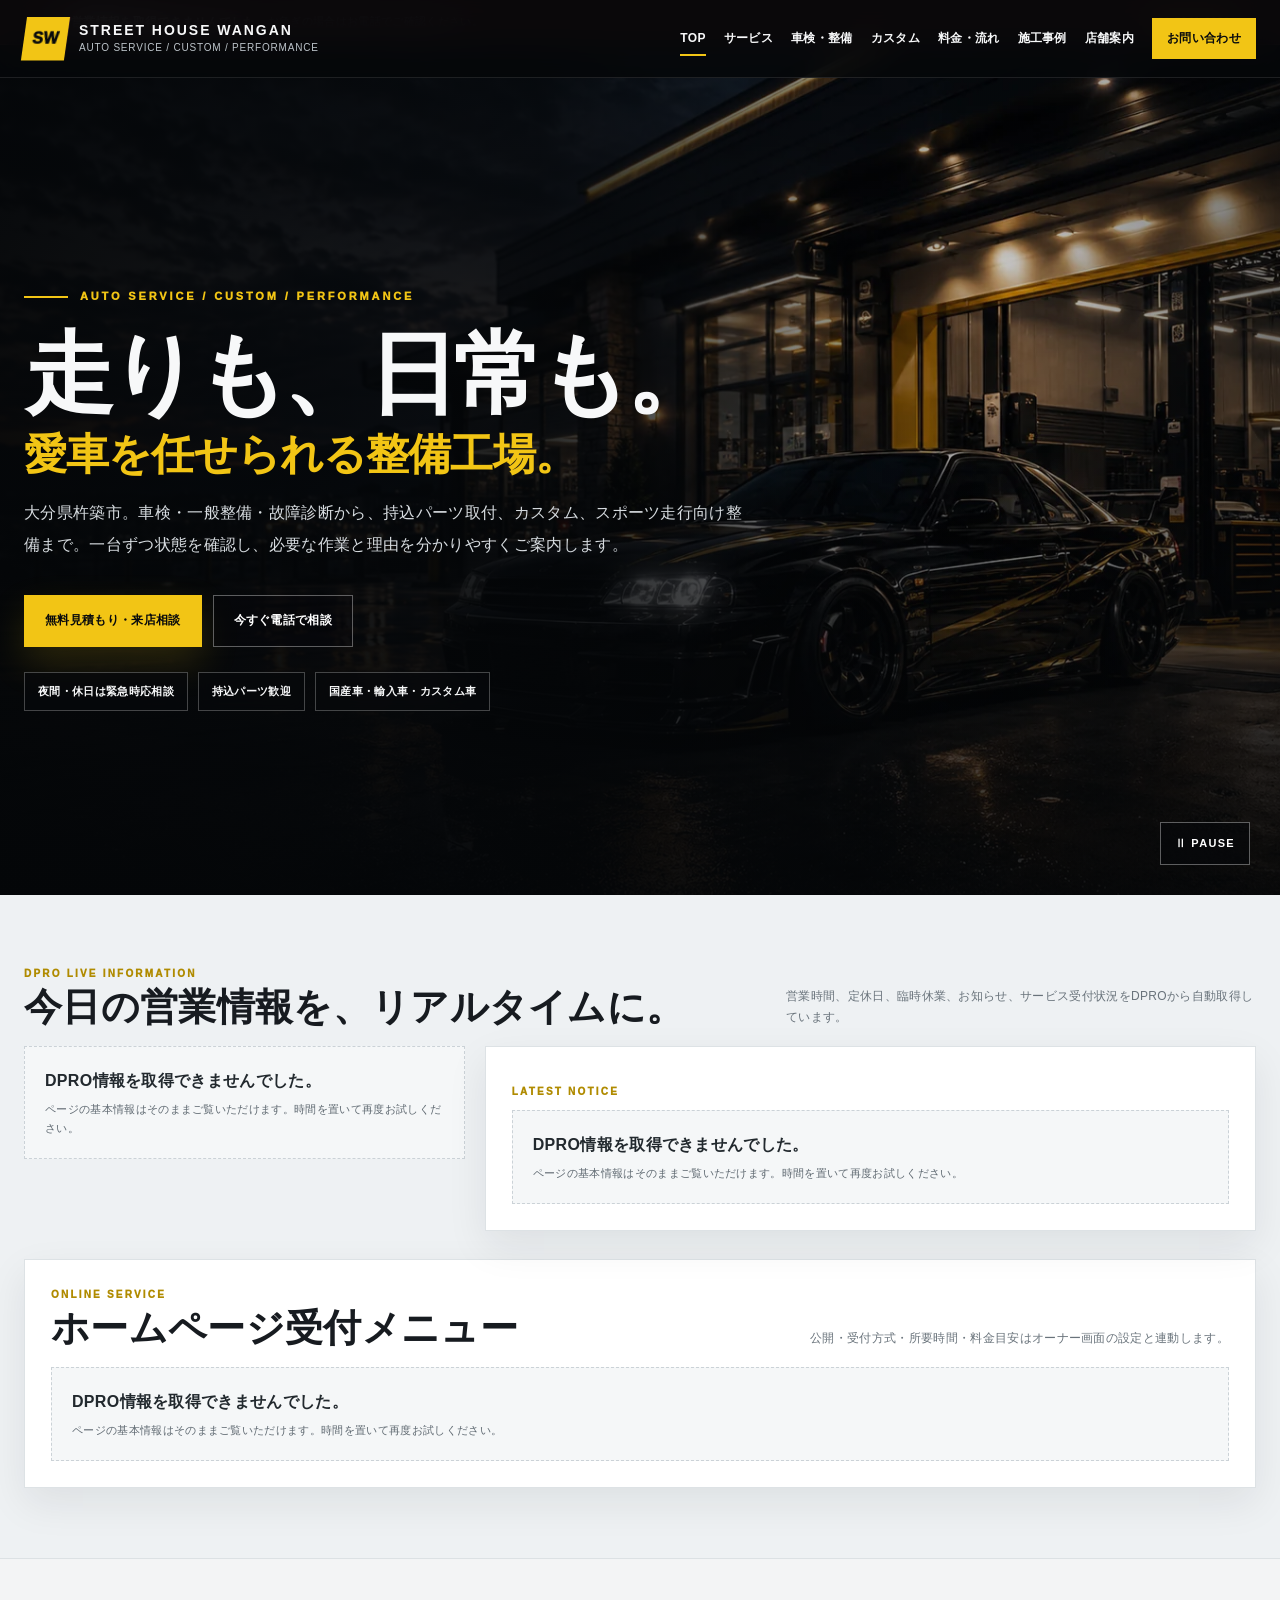
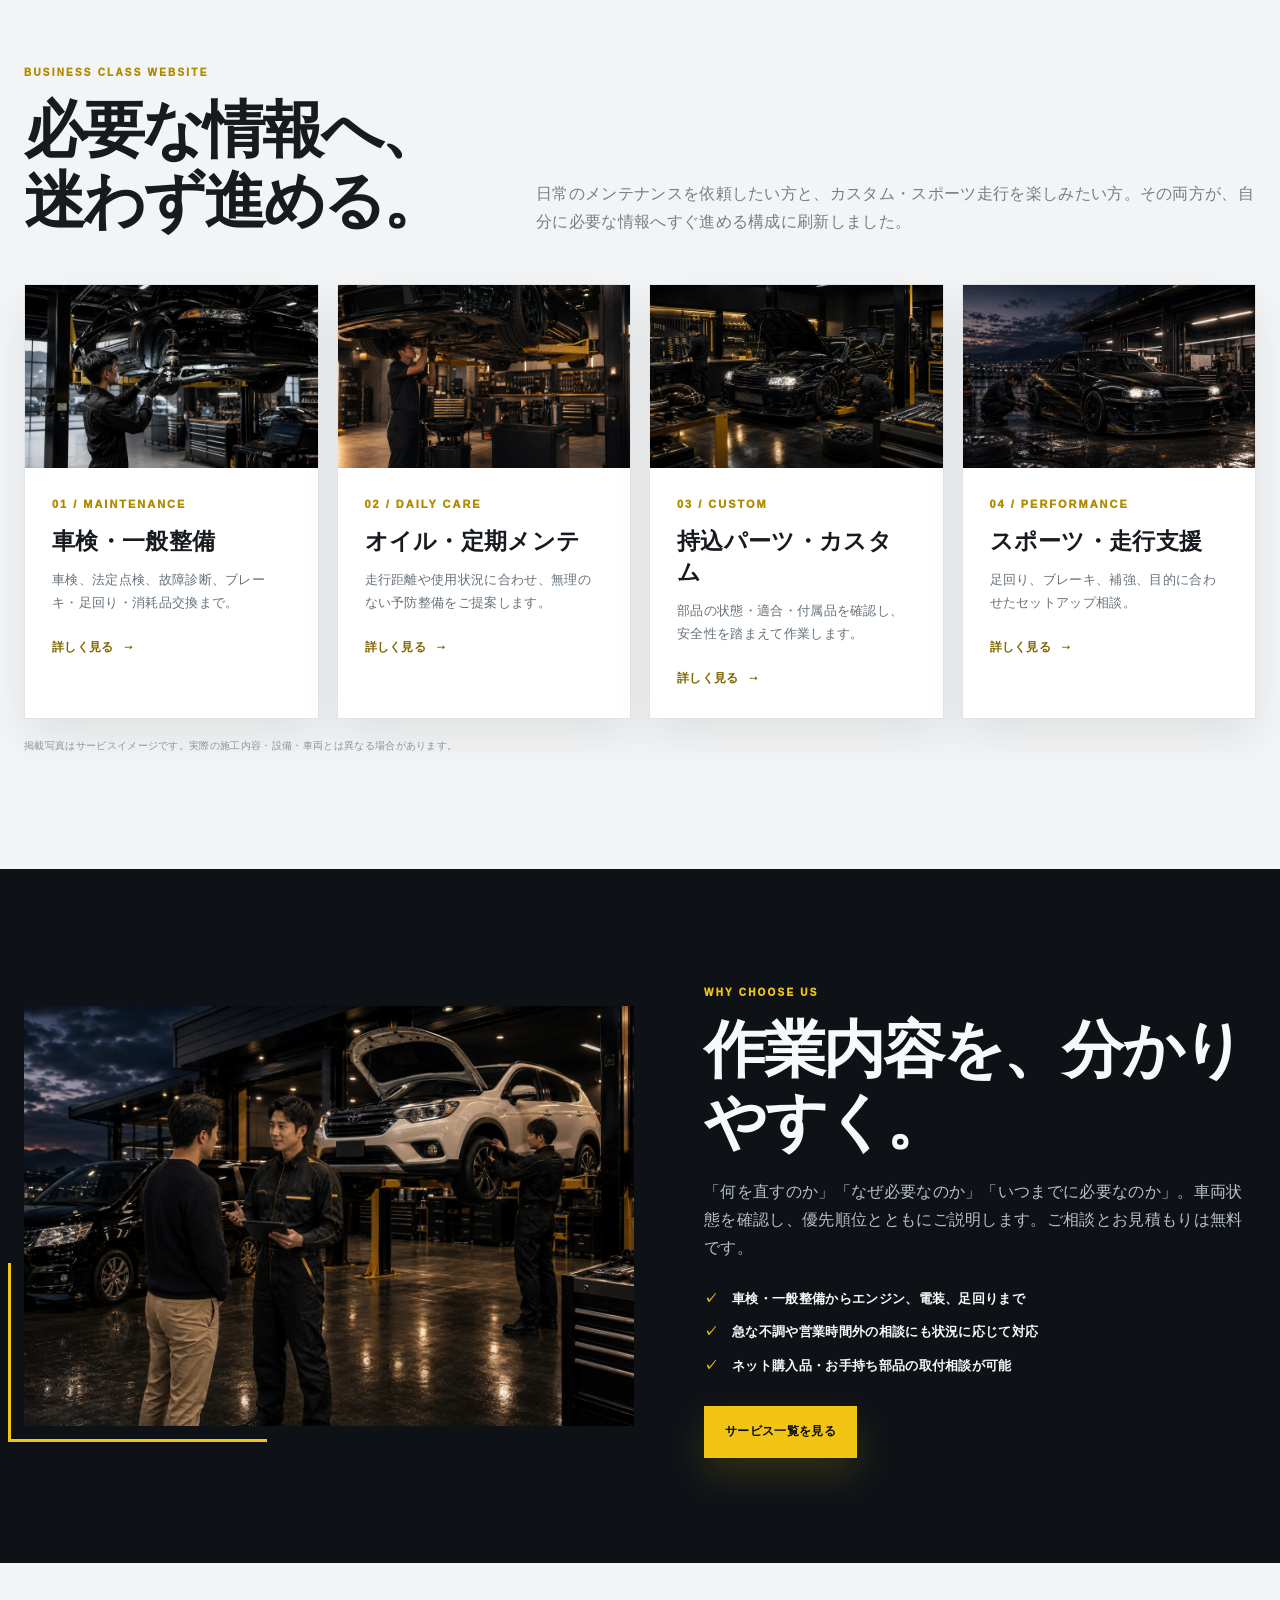
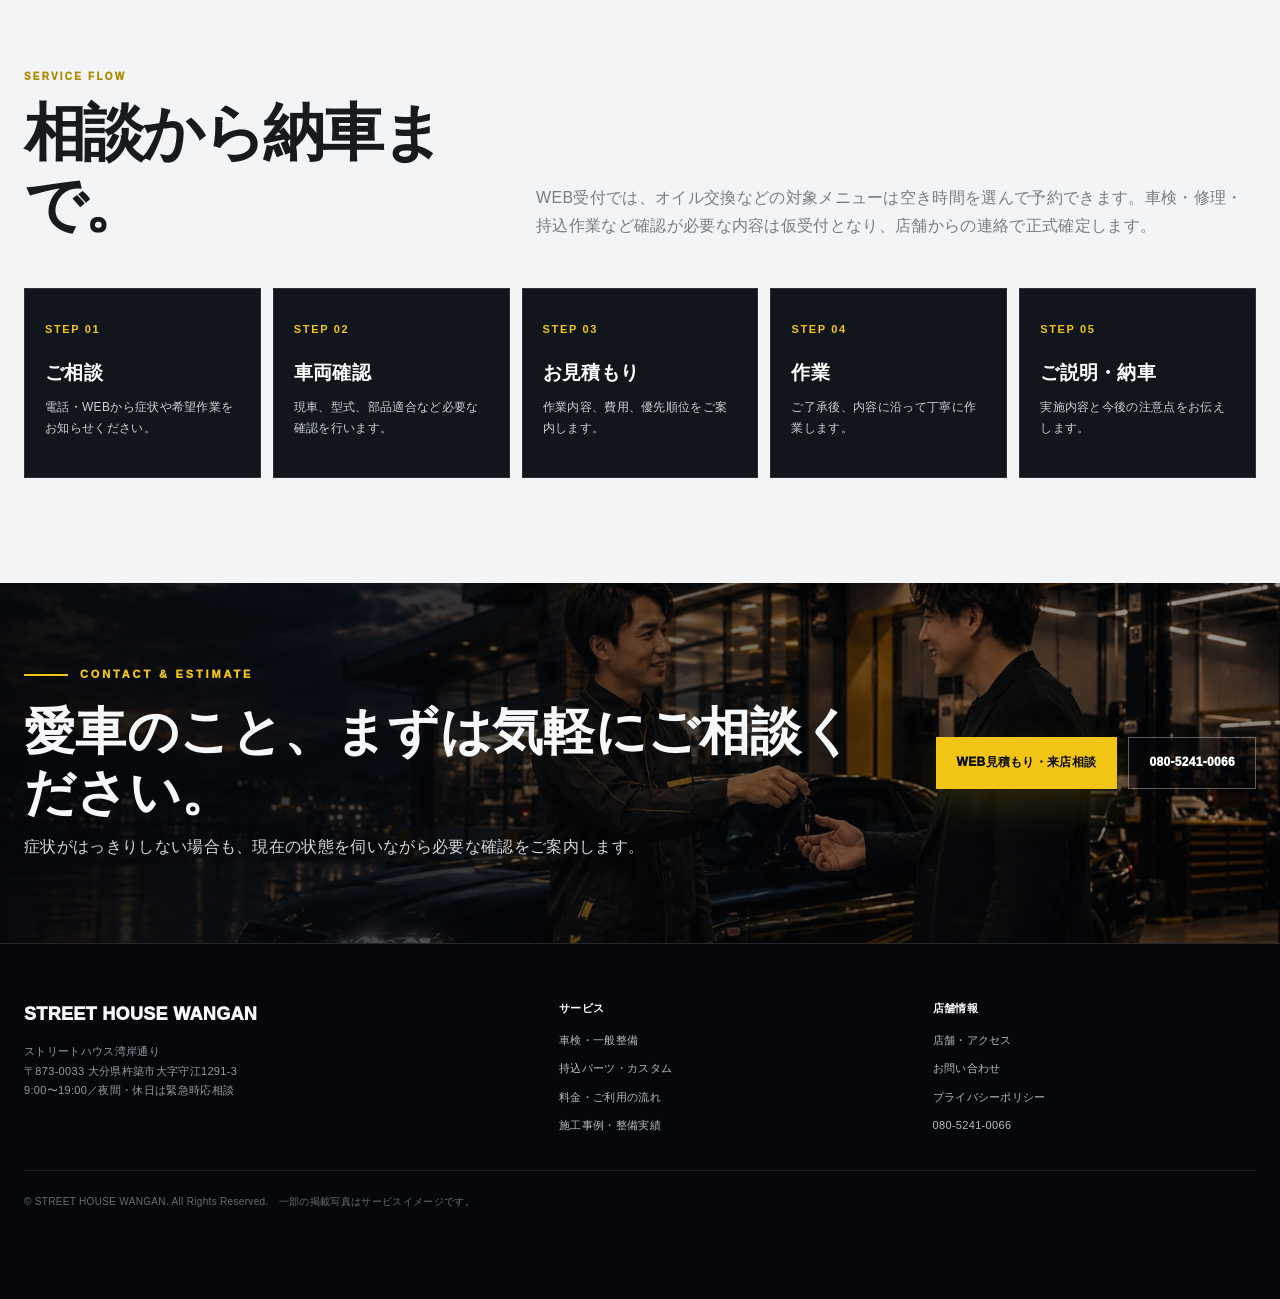
==== commit 220b244c: "Add files via upload" ====
--- a/index.html
+++ b/index.html
@@ -1,6 +1,6 @@
 <!DOCTYPE html>
 <html lang="ja"><head><meta charset="utf-8"/><meta content="width=device-width,initial-scale=1" name="viewport"/><meta content="#080a0d" name="theme-color"/><meta content="noindex,nofollow" id="robotsMeta" name="robots"/><meta content="大分県杵築市のストリートハウス湾岸通り。車検・一般整備・故障診断、オイル交換、持込パーツ取付、カスタム、スポーツ走行向け整備まで対応します。" name="description"/><title>ストリートハウス湾岸通り｜大分・杵築の車検・整備・カスタム</title>
-<link href="https://dpromstk2000-lab.github.io/street-house-wangan/" id="canonicalLink" rel="canonical"/><meta content="website" property="og:type"/><meta content="ja_JP" property="og:locale"/><meta content="ストリートハウス湾岸通り" property="og:site_name"/><meta content="ストリートハウス湾岸通り｜大分・杵築の車検・整備・カスタム" property="og:title"/><meta content="大分県杵築市のストリートハウス湾岸通り。車検・一般整備・故障診断、オイル交換、持込パーツ取付、カスタム、スポーツ走行向け整備まで対応します。" property="og:description"/><meta content="https://dpromstk2000-lab.github.io/street-house-wangan/" property="og:url"/><meta content="https://dpromstk2000-lab.github.io/street-house-wangan/ogp.jpg" property="og:image"/><meta content="summary_large_image" name="twitter:card"/><link href="data:image/svg+xml,%3Csvg xmlns='http://www.w3.org/2000/svg' viewBox='0 0 64 64'%3E%3Crect width='64' height='64' rx='10' fill='%23f2c515'/%3E%3Ctext x='32' y='41' text-anchor='middle' font-size='29' font-family='Arial' font-weight='900' fill='%23080a0d'%3ESW%3C/text%3E%3C/svg%3E" rel="icon"/><link href="site.css" rel="stylesheet"/><script src="config.js"></script><script id="localBusinessJsonLd" type="application/ld+json">{"@context": "https://schema.org", "@type": "AutoRepair", "name": "ストリートハウス湾岸通り", "url": "https://dpromstk2000-lab.github.io/street-house-wangan/", "telephone": "080-5241-0066", "address": {"@type": "PostalAddress", "streetAddress": "大字守江1291-3", "addressLocality": "杵築市", "addressRegion": "大分県", "postalCode": "873-0033", "addressCountry": "JP"}, "openingHours": "Mo-Su 09:00-19:00", "priceRange": "¥¥"}</script></head><body class="business-site" data-page="home"><a class="skip" href="#main">本文へ移動</a>
+<link href="https://dpromstk2000-lab.github.io/street-house-wangan/" id="canonicalLink" rel="canonical"/><meta content="website" property="og:type"/><meta content="ja_JP" property="og:locale"/><meta content="ストリートハウス湾岸通り" property="og:site_name"/><meta content="ストリートハウス湾岸通り｜大分・杵築の車検・整備・カスタム" property="og:title"/><meta content="大分県杵築市のストリートハウス湾岸通り。車検・一般整備・故障診断、オイル交換、持込パーツ取付、カスタム、スポーツ走行向け整備まで対応します。" property="og:description"/><meta content="https://dpromstk2000-lab.github.io/street-house-wangan/" property="og:url"/><meta content="https://dpromstk2000-lab.github.io/street-house-wangan/ogp.jpg" property="og:image"/><meta content="summary_large_image" name="twitter:card"/><link href="data:image/svg+xml,%3Csvg xmlns='http://www.w3.org/2000/svg' viewBox='0 0 64 64'%3E%3Crect width='64' height='64' rx='10' fill='%23f2c515'/%3E%3Ctext x='32' y='41' text-anchor='middle' font-size='29' font-family='Arial' font-weight='900' fill='%23080a0d'%3ESW%3C/text%3E%3C/svg%3E" rel="icon"/><link href="site.css?v=WANGAN-BIZ-7" rel="stylesheet"/><script src="config.js?v=WANGAN-BIZ-7"></script><script id="localBusinessJsonLd" type="application/ld+json">{"@context": "https://schema.org", "@type": "AutoRepair", "name": "ストリートハウス湾岸通り", "url": "https://dpromstk2000-lab.github.io/street-house-wangan/", "telephone": "080-5241-0066", "address": {"@type": "PostalAddress", "streetAddress": "大字守江1291-3", "addressLocality": "杵築市", "addressRegion": "大分県", "postalCode": "873-0033", "addressCountry": "JP"}, "openingHours": "Mo-Su 09:00-19:00", "priceRange": "¥¥"}</script></head><body class="business-site" data-page="home"><a class="skip" href="#main">本文へ移動</a>
 <header class="header"><div class="header-inner">
 <a aria-label="ストリートハウス湾岸通り トップ" class="brand" href="index.html"><span class="brand-mark">SW</span><span class="brand-copy"><strong>STREET HOUSE WANGAN</strong><small>AUTO SERVICE / CUSTOM / PERFORMANCE</small></span></a>
 <nav aria-label="メインナビゲーション" class="nav"><a class="active" href="index.html">TOP</a><a class="" href="services.html">サービス</a><a class="" href="maintenance.html">車検・整備</a><a class="" href="custom.html">カスタム</a><a class="" href="pricing.html">料金・流れ</a><a class="" href="works.html">施工事例</a><a class="" href="about.html">店舗案内</a><a class="nav-cta" href="contact.html">お問い合わせ</a></nav>
@@ -13,10 +13,10 @@
 <article class="business-card"><img alt="スポーツ走行向け整備のイメージ" src="motorsport.webp"/><div class="business-card-body"><span class="card-number">04 / PERFORMANCE</span><h3>スポーツ・走行支援</h3><p>足回り、ブレーキ、補強、目的に合わせたセットアップ相談。</p><a class="card-link" href="custom.html#performance">詳しく見る</a></div></article>
 </div><p class="image-disclaimer">掲載写真はサービスイメージです。実際の施工内容・設備・車両とは異なる場合があります。</p></div></section>
 <section class="business-section dark2"><div class="shell"><div class="split"><div class="split-media motion-reveal from-left"><img alt="整備士が車両を点検するイメージ" src="maintenance.webp"/></div><div class="split-copy motion-reveal from-right"><p class="eyebrow">WHY CHOOSE US</p><h2>作業内容を、分かりやすく。</h2><p>「何を直すのか」「なぜ必要なのか」「いつまでに必要なのか」。車両状態を確認し、優先順位とともにご説明します。ご相談とお見積もりは無料です。</p><ul class="check-list"><li>車検・一般整備からエンジン、電装、足回りまで</li><li>急な不調や営業時間外の相談にも状況に応じて対応</li><li>ネット購入品・お手持ち部品の取付相談が可能</li></ul><div class="actions" style="margin-top:28px"><a class="btn btn-primary" href="services.html">サービス一覧を見る</a></div></div></div></div></section>
-<section class="business-section light"><div class="shell"><div class="section-head"><div><p class="eyebrow">SERVICE FLOW</p><h2>相談から納車まで。</h2></div><p>WEB受付では車両情報と希望内容を事前に登録できます。希望日時は仮受付となり、店舗からの確認連絡をもって正式確定します。</p></div><div class="process"><article class="process-step"><b>STEP 01</b><h3>ご相談</h3><p>電話・WEBから症状や希望作業をお知らせください。</p></article><article class="process-step"><b>STEP 02</b><h3>車両確認</h3><p>現車、型式、部品適合など必要な確認を行います。</p></article><article class="process-step"><b>STEP 03</b><h3>お見積もり</h3><p>作業内容、費用、優先順位をご案内します。</p></article><article class="process-step"><b>STEP 04</b><h3>作業</h3><p>ご了承後、内容に沿って丁寧に作業します。</p></article><article class="process-step"><b>STEP 05</b><h3>ご説明・納車</h3><p>実施内容と今後の注意点をお伝えします。</p></article></div></div></section><section class="cta-band"><div class="cta-band-inner"><div><div class="kicker">CONTACT &amp; ESTIMATE</div><h2>愛車のこと、まずは気軽にご相談ください。</h2><p>症状がはっきりしない場合も、現在の状態を伺いながら必要な確認をご案内します。</p></div><div class="actions"><a class="btn btn-primary" href="contact.html#estimate">WEB見積もり・来店相談</a><a class="btn btn-outline" href="tel:08052410066">080-5241-0066</a></div></div></section></main><footer class="footer"><div class="shell">
+<section class="business-section light"><div class="shell"><div class="section-head"><div><p class="eyebrow">SERVICE FLOW</p><h2>相談から納車まで。</h2></div><p>WEB受付では、オイル交換などの対象メニューは空き時間を選んで予約できます。車検・修理・持込作業など確認が必要な内容は仮受付となり、店舗からの連絡で正式確定します。</p></div><div class="process"><article class="process-step"><b>STEP 01</b><h3>ご相談</h3><p>電話・WEBから症状や希望作業をお知らせください。</p></article><article class="process-step"><b>STEP 02</b><h3>車両確認</h3><p>現車、型式、部品適合など必要な確認を行います。</p></article><article class="process-step"><b>STEP 03</b><h3>お見積もり</h3><p>作業内容、費用、優先順位をご案内します。</p></article><article class="process-step"><b>STEP 04</b><h3>作業</h3><p>ご了承後、内容に沿って丁寧に作業します。</p></article><article class="process-step"><b>STEP 05</b><h3>ご説明・納車</h3><p>実施内容と今後の注意点をお伝えします。</p></article></div></div></section><section class="cta-band"><div class="cta-band-inner"><div><div class="kicker">CONTACT &amp; ESTIMATE</div><h2>愛車のこと、まずは気軽にご相談ください。</h2><p>症状がはっきりしない場合も、現在の状態を伺いながら必要な確認をご案内します。</p></div><div class="actions"><a class="btn btn-primary" href="contact.html#estimate">WEB見積もり・来店相談</a><a class="btn btn-outline" href="tel:08052410066">080-5241-0066</a></div></div></section></main><footer class="footer"><div class="shell">
 <div class="footer-top"><div><div class="footer-title">STREET HOUSE WANGAN</div><div class="footer-address">ストリートハウス湾岸通り<br/>〒873-0033 大分県杵築市大字守江1291-3<br/><span data-dpro-footer-hours="">9:00〜19:00／夜間・休日は緊急時応相談</span></div></div>
 <div class="footer-links"><b>サービス</b><a href="maintenance.html">車検・一般整備</a><a href="custom.html">持込パーツ・カスタム</a><a href="pricing.html">料金・ご利用の流れ</a><a href="works.html">施工事例・整備実績</a></div>
 <div class="footer-links"><b>店舗情報</b><a href="about.html">店舗・アクセス</a><a href="contact.html">お問い合わせ</a><a href="privacy.html">プライバシーポリシー</a><a href="tel:08052410066">080-5241-0066</a></div></div>
 <p class="copyright">© STREET HOUSE WANGAN. All Rights Reserved.　一部の掲載写真はサービスイメージです。</p>
 </div></footer>
-<div class="mobile-cta"><a href="tel:08052410066">電話</a><a href="about.html#access">アクセス</a><a href="contact.html#estimate">WEB受付</a></div><script src="site.js"></script><script src="dpro-site.js"></script></body></html>+<div class="mobile-cta"><a href="tel:08052410066">電話</a><a href="about.html#access">アクセス</a><a href="contact.html#estimate">WEB受付</a></div><script src="site.js?v=WANGAN-BIZ-7"></script><script src="dpro-site.js?v=WANGAN-BIZ-7"></script></body></html>
--- a/site.css
+++ b/site.css
@@ -1334,3 +1334,123 @@
 .is-disabled{cursor:not-allowed;opacity:.62}
 @media(max-width:980px){.dpro-live-grid{grid-template-columns:1fr}.dpro-service-grid{grid-template-columns:repeat(2,minmax(0,1fr))}.dpro-calendar-grid{grid-template-columns:repeat(4,minmax(0,1fr))}}
 @media(max-width:650px){.dpro-global-status-inner{width:calc(100% - 28px);display:grid;grid-template-columns:auto 1fr;gap:3px 10px;padding:9px 0}.dpro-global-status-inner>a{grid-column:2;margin:2px 0 0}.dpro-global-status-inner>span:not(.dpro-status-dot){grid-column:2}.dpro-live-section{padding:52px 0}.dpro-live-panel{padding:18px}.dpro-live-panel-head{display:grid}.dpro-service-grid{grid-template-columns:1fr}.dpro-calendar-grid{grid-template-columns:repeat(2,minmax(0,1fr))}.dpro-price-row{grid-template-columns:1fr}.dpro-price-row>div:last-child{text-align:left}.dpro-contact-state{grid-template-columns:1fr;padding:21px}.dpro-contact-actions{grid-column:auto}.dpro-contact-actions .btn{width:100%}}
+
+/* =========================================================
+   STEP WANGAN-BIZ-4-R1
+   Desktop service grid / process readability refinement
+   2026-08-06
+   ========================================================= */
+@media (min-width:981px){
+  .dpro-service-grid{
+    grid-template-columns:repeat(4,minmax(0,1fr));
+  }
+}
+.process-step h3{
+  color:#fff;
+}
+.process-step p{
+  color:#cbd2d7;
+  font-size:12px;
+  line-height:1.75;
+}
+
+/* ========================================================================== 
+   STEP WANGAN-BIZ-5: WEB予約・仮予約・写真相談
+   ========================================================================== */
+.biz5-entry-section{position:relative;overflow:hidden}
+.biz5-entry-section:before{content:"";position:absolute;inset:auto -15% -35% auto;width:520px;height:520px;border-radius:50%;background:radial-gradient(circle,rgba(242,197,21,.12),transparent 68%);pointer-events:none}
+.biz5-mode-grid{display:grid;grid-template-columns:repeat(3,minmax(0,1fr));gap:18px;position:relative;z-index:1}
+.biz5-mode-card{position:relative;display:flex;flex-direction:column;min-height:430px;padding:30px;border:1px solid rgba(255,255,255,.12);background:linear-gradient(145deg,#111820,#080c10);box-shadow:0 20px 60px rgba(0,0,0,.22);transition:.25s ease}
+.biz5-mode-card.is-available:hover{transform:translateY(-4px);border-color:rgba(242,197,21,.58);box-shadow:0 28px 70px rgba(0,0,0,.34)}
+.biz5-mode-card.is-stopped{opacity:.68}
+.biz5-mode-number{position:absolute;right:24px;top:18px;font-size:54px;font-weight:900;color:rgba(255,255,255,.035);letter-spacing:-.08em}
+.biz5-mode-badge{display:inline-flex;align-items:center;align-self:flex-start;min-height:26px;padding:5px 10px;border-radius:999px;font-size:11px;font-weight:900;letter-spacing:.08em;color:#06100b;background:#9ef0bd}
+.biz5-mode-badge.provisional{color:#1a1300;background:#f4d573}
+.biz5-mode-badge.inquiry{color:#07111d;background:#9bc8ff}
+.biz5-mode-card h3{margin:24px 0 10px;font-size:25px;color:#fff}
+.biz5-mode-card p{margin:0;color:#bac4ce;line-height:1.85}
+.biz5-mode-card ul{display:grid;gap:9px;margin:24px 0 26px;padding:0;list-style:none;color:#e4e9ed;font-size:13px}
+.biz5-mode-card li:before{content:"✓";color:var(--yellow);font-weight:900;margin-right:8px}
+.biz5-mode-card .btn{margin-top:auto;width:100%}
+.biz5-mode-card .btn:disabled{cursor:not-allowed;background:#29323b;color:#8b98a4;box-shadow:none;border-color:#35404b}
+.biz5-mode-status{display:block;margin-top:12px;color:#8794a0;line-height:1.5}
+.biz5-mode-card.is-available .biz5-mode-status{color:#a9daba}
+.biz5-phone-strip{display:flex;align-items:center;justify-content:space-between;gap:22px;margin-top:22px;padding:20px 24px;border:1px solid rgba(255,255,255,.12);background:rgba(255,255,255,.035)}
+.biz5-phone-strip div{display:grid;gap:5px}.biz5-phone-strip b{color:#fff}.biz5-phone-strip span{color:#aab5bf;font-size:13px}
+.biz5-flow-grid{grid-template-columns:repeat(4,1fr)}
+.biz5-modal .modal-panel{max-width:1040px}
+.biz5-modal .modal-head{padding-bottom:22px}
+.biz5-stepper{grid-template-columns:repeat(4,1fr)}
+.biz5-selected-mode{display:flex;align-items:center;gap:15px;margin-bottom:20px;padding:18px 20px;background:#0d141b;border-left:4px solid var(--yellow);color:#fff}
+.biz5-selected-mode>div{display:grid;gap:4px}.biz5-selected-mode b{font-size:18px}.biz5-selected-mode span:not(.biz5-mode-badge){font-size:12px;color:#aab5bf}
+.biz5-service-detail{display:grid;grid-template-columns:repeat(3,1fr);gap:10px;margin-top:18px;padding:18px;background:#f2f5f7;border:1px solid #dfe5e9}
+.biz5-service-detail>div{display:grid;gap:4px;padding:12px;background:#fff;border:1px solid #e5eaed}
+.biz5-service-detail span{font-size:11px;color:#6c7780;font-weight:800}.biz5-service-detail b{font-size:15px;color:#111820}
+.biz5-service-detail p{grid-column:1/-1;margin:2px 0 0;color:#59656e;line-height:1.7;font-size:13px}
+.biz5-inquiry-fields[hidden],.biz5-reservation-fields[hidden]{display:none!important}
+.biz5-photo-field{margin-top:8px}
+.biz5-photo-list{display:grid;gap:10px;margin-top:14px}
+.biz5-photo-empty{padding:18px;border:1px dashed #cbd3d9;background:#f7f9fa;color:#7a8790;text-align:center;font-size:13px}
+.biz5-photo-item{display:grid;grid-template-columns:76px 1fr auto;align-items:center;gap:14px;padding:10px;border:1px solid #dfe5e9;background:#fff}
+.biz5-photo-item img{width:76px;height:62px;object-fit:cover;background:#e8edf0}
+.biz5-photo-item>div{display:grid;gap:3px;min-width:0}.biz5-photo-item b{overflow:hidden;text-overflow:ellipsis;white-space:nowrap;color:#111820}.biz5-photo-item span{font-size:11px;color:#7c8790}
+.biz5-photo-item em{font-style:normal;font-size:11px;font-weight:800;color:#7c8790}.biz5-photo-item em.uploading{color:#9a7200}.biz5-photo-item em.uploaded{color:#08763b}.biz5-photo-item em.error{color:#b72424}
+.biz5-photo-item button{border:0;background:#eef2f4;color:#3f4a52;padding:8px 10px;cursor:pointer}.biz5-photo-item button:hover{background:#dfe5e9}.biz5-photo-item button:disabled{opacity:.5}
+.biz5-upload-status{display:none;margin-top:12px;padding:11px 13px;font-size:12px;font-weight:700;background:#eef3f7;color:#47545e}
+.biz5-upload-status.show{display:block}.biz5-upload-status.success{background:#e5f7ec;color:#086b36}.biz5-upload-status.error{background:#fdeaea;color:#a91e1e}
+.biz5-modal .api-result.failure{border-color:#e7b8b8;background:#fff4f4}.biz5-modal .api-result.failure h4{color:#9e2020}
+.biz5-modal .completion-flow{grid-template-columns:repeat(3,1fr)}
+.biz5-modal .completion-flow>div{display:grid;gap:7px}
+.biz5-modal .completion-flow b{font-size:13px}.biz5-modal .completion-flow span{font-size:12px;line-height:1.65}
+.biz5-modal .field input[type=file]{padding:13px;background:#fff;border:1px dashed #aeb9c1}
+.biz5-modal .form-check a{color:#7d6100;text-decoration:underline;font-weight:800}
+.biz5-modal [aria-invalid="true"]{border-color:#d32f2f!important;box-shadow:0 0 0 2px rgba(211,47,47,.12)}
+@media(max-width:900px){
+  .biz5-mode-grid{grid-template-columns:1fr}.biz5-mode-card{min-height:auto}
+  .biz5-flow-grid{grid-template-columns:repeat(2,1fr)}
+  .biz5-stepper{grid-template-columns:repeat(4,minmax(74px,1fr));overflow-x:auto}
+  .biz5-stepper .stepper-item span:last-child{font-size:10px}
+  .biz5-service-detail{grid-template-columns:1fr}
+  .biz5-service-detail p{grid-column:auto}
+}
+@media(max-width:600px){
+  .biz5-mode-card{padding:24px 20px}
+  .biz5-phone-strip{align-items:stretch;flex-direction:column}.biz5-phone-strip .btn{width:100%}
+  .biz5-flow-grid{grid-template-columns:1fr}
+  .biz5-modal .modal-panel{width:100%;height:100%;max-height:none;border-radius:0}
+  .biz5-stepper{padding-inline:12px}
+  .biz5-selected-mode{align-items:flex-start;flex-direction:column}
+  .biz5-photo-item{grid-template-columns:64px 1fr}.biz5-photo-item img{width:64px;height:56px}.biz5-photo-item button{grid-column:1/-1;width:100%}
+}
+/* WANGAN-BIZ-5-R1 modal anchoring and flow layout */
+.biz5-modal{position:fixed!important;inset:0!important;top:0!important;left:0!important;right:0!important;height:100dvh!important;padding:20px}
+.biz5-modal .modal-backdrop{position:fixed}
+.biz5-flow-grid{display:grid;grid-template-columns:repeat(4,minmax(0,1fr));gap:12px}
+.biz5-flow-grid article{min-height:190px;padding:24px 20px;background:#fff;border:1px solid #dde3e7;box-shadow:0 12px 28px rgba(16,22,28,.06)}
+.biz5-flow-grid article span{display:block;margin-bottom:22px;color:#9b7900;font-size:10px;font-weight:1000;letter-spacing:.14em}
+.biz5-flow-grid article h3{margin:0 0 10px;color:#151a1f;font-size:18px}
+.biz5-flow-grid article p{margin:0;color:#65717a;font-size:12px;line-height:1.8}
+@media(max-width:900px){.biz5-flow-grid{grid-template-columns:repeat(2,minmax(0,1fr))}}
+@media(max-width:600px){.biz5-modal{padding:0}.biz5-flow-grid{grid-template-columns:1fr}.biz5-flow-grid article{min-height:auto}}
+
+
+/* STEP WANGAN-BIZ-5-R4: 送信中・完了状態を明確化 */
+.biz5-modal .modal-panel{position:relative}
+.biz5-submit-overlay{position:absolute;inset:0;z-index:80;display:grid;place-items:center;padding:22px;background:rgba(4,7,10,.82);backdrop-filter:blur(4px)}
+.biz5-submit-overlay[hidden]{display:none}
+.biz5-submit-overlay-card{width:min(430px,100%);padding:30px 24px;text-align:center;background:#0c1218;color:#fff;border:1px solid rgba(242,197,21,.65);box-shadow:0 24px 80px rgba(0,0,0,.5)}
+.biz5-submit-overlay-card b{display:block;margin:16px 0 8px;font-size:21px;line-height:1.4}
+.biz5-submit-overlay-card p{margin:0;color:#dce3e8;font-size:13px;line-height:1.8}
+.biz5-submit-overlay-card small{display:block;margin-top:14px;color:#f2c515;font-weight:800}
+.biz5-submit-spinner{display:inline-block;width:46px;height:46px;border:4px solid rgba(255,255,255,.2);border-top-color:#f2c515;border-radius:50%;animation:biz5-submit-spin .8s linear infinite}
+@keyframes biz5-submit-spin{to{transform:rotate(360deg)}}
+.biz5-modal .api-result.sending{display:block;border-left:5px solid #f2c515;background:#fffbea}
+.biz5-modal .api-result.sending h4{color:#675400}
+.biz5-modal .api-result.sending::before{content:"";display:inline-block;width:14px;height:14px;margin-right:8px;border:2px solid rgba(103,84,0,.25);border-top-color:#675400;border-radius:50%;vertical-align:-2px;animation:biz5-submit-spin .8s linear infinite}
+.biz5-modal .modal-panel.completed [data-step-panel="4"]>.panel-title,
+.biz5-modal .modal-panel.completed [data-step-panel="4"]>.confirm-grid{display:none}
+.biz5-modal .modal-panel.completed .api-result{margin-top:0}
+.biz5-modal .modal-panel.is-submitting .modal-close{opacity:.35;pointer-events:none}
+.biz5-modal .modal-panel.is-submitting .modal-footer button:not(#sendEstimate),
+.biz5-modal .modal-panel.is-submitting .modal-footer a{opacity:.35;pointer-events:none}
+@media(max-width:640px){.biz5-submit-overlay{padding:12px}.biz5-submit-overlay-card{padding:26px 18px}.biz5-submit-overlay-card b{font-size:19px}}
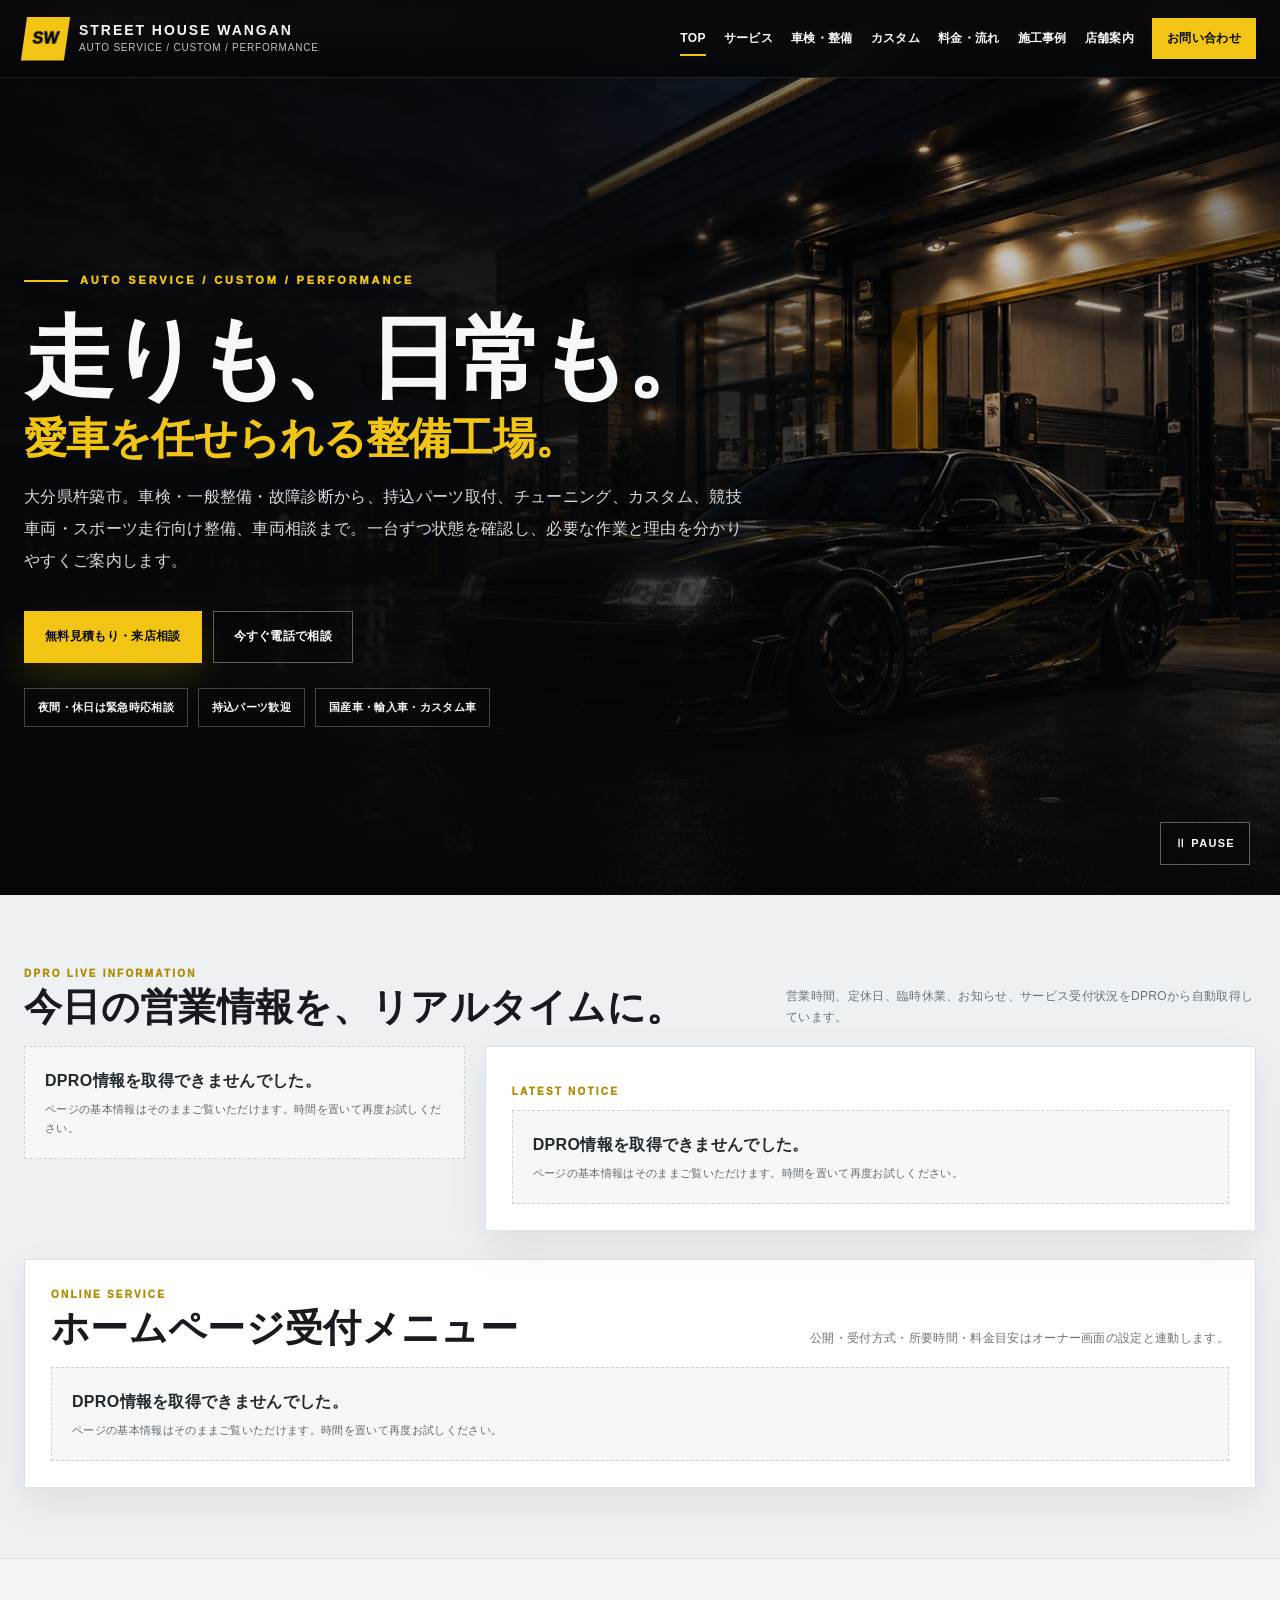
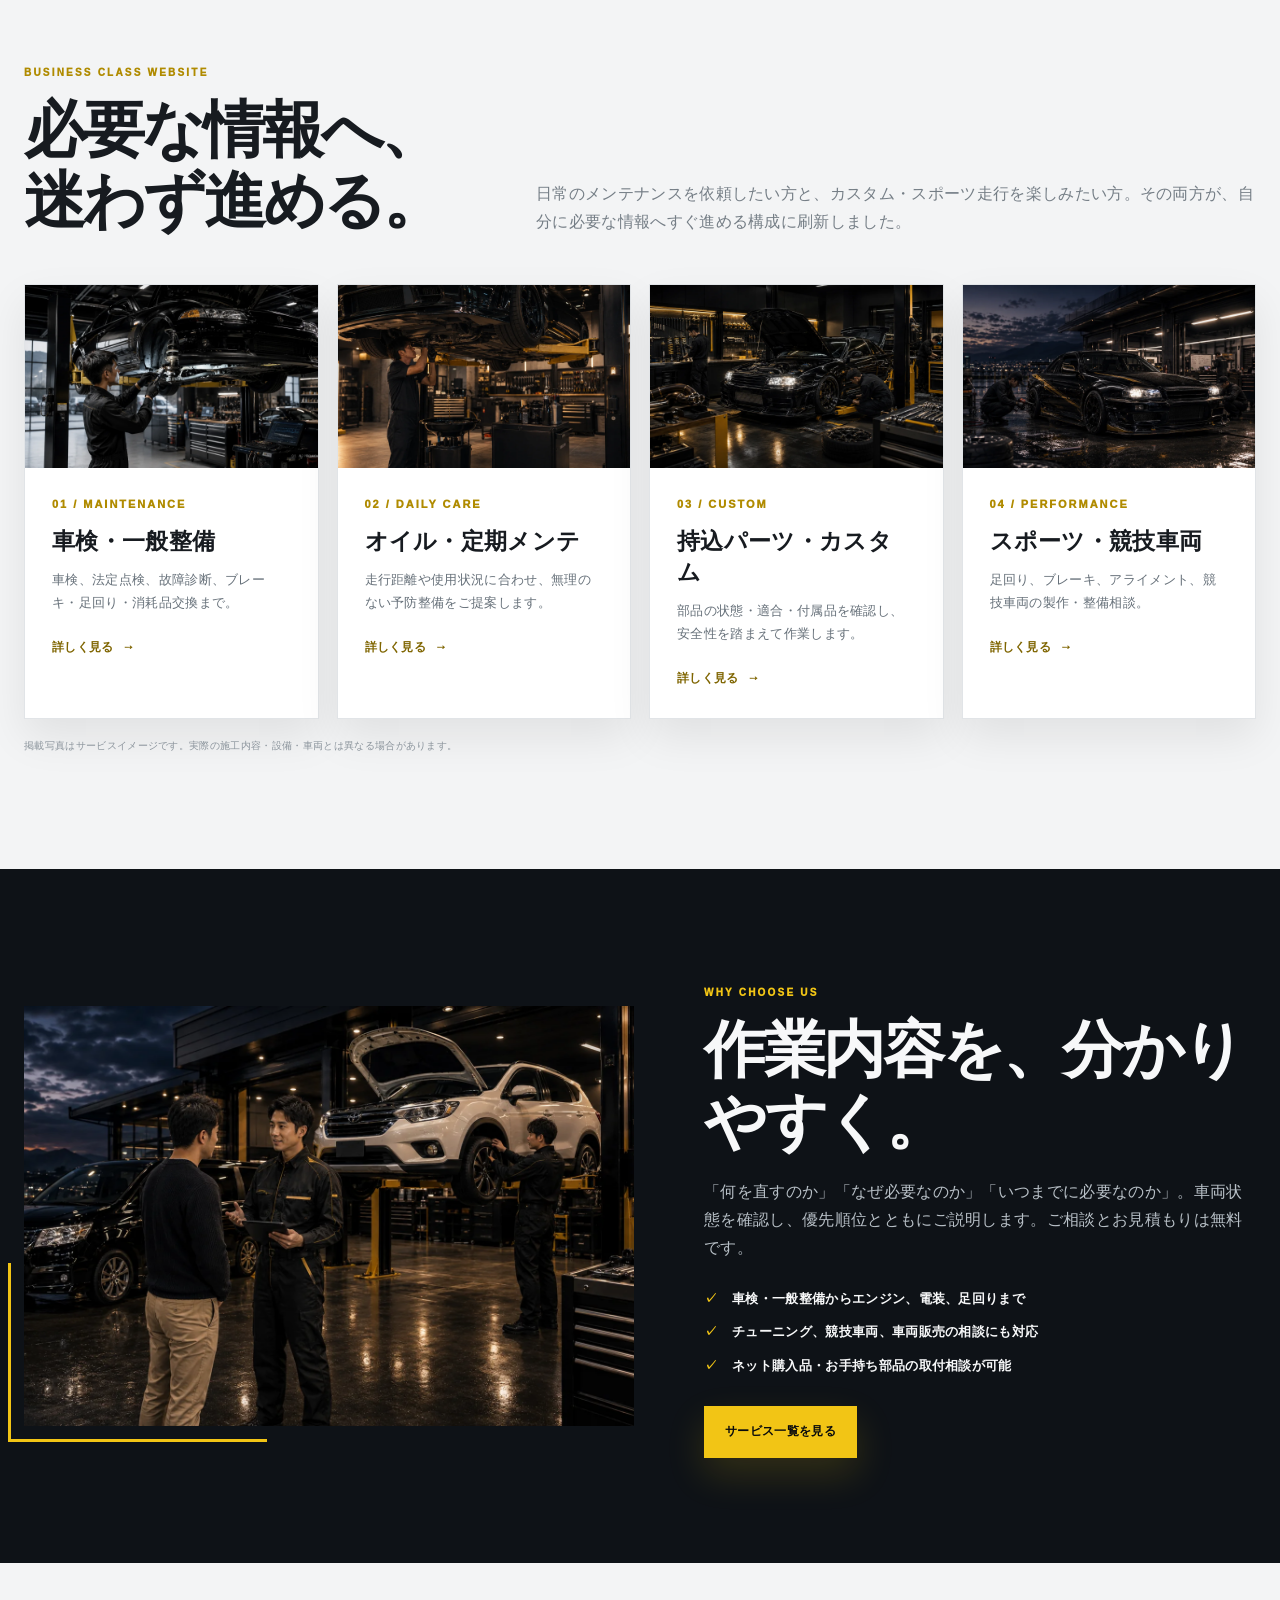
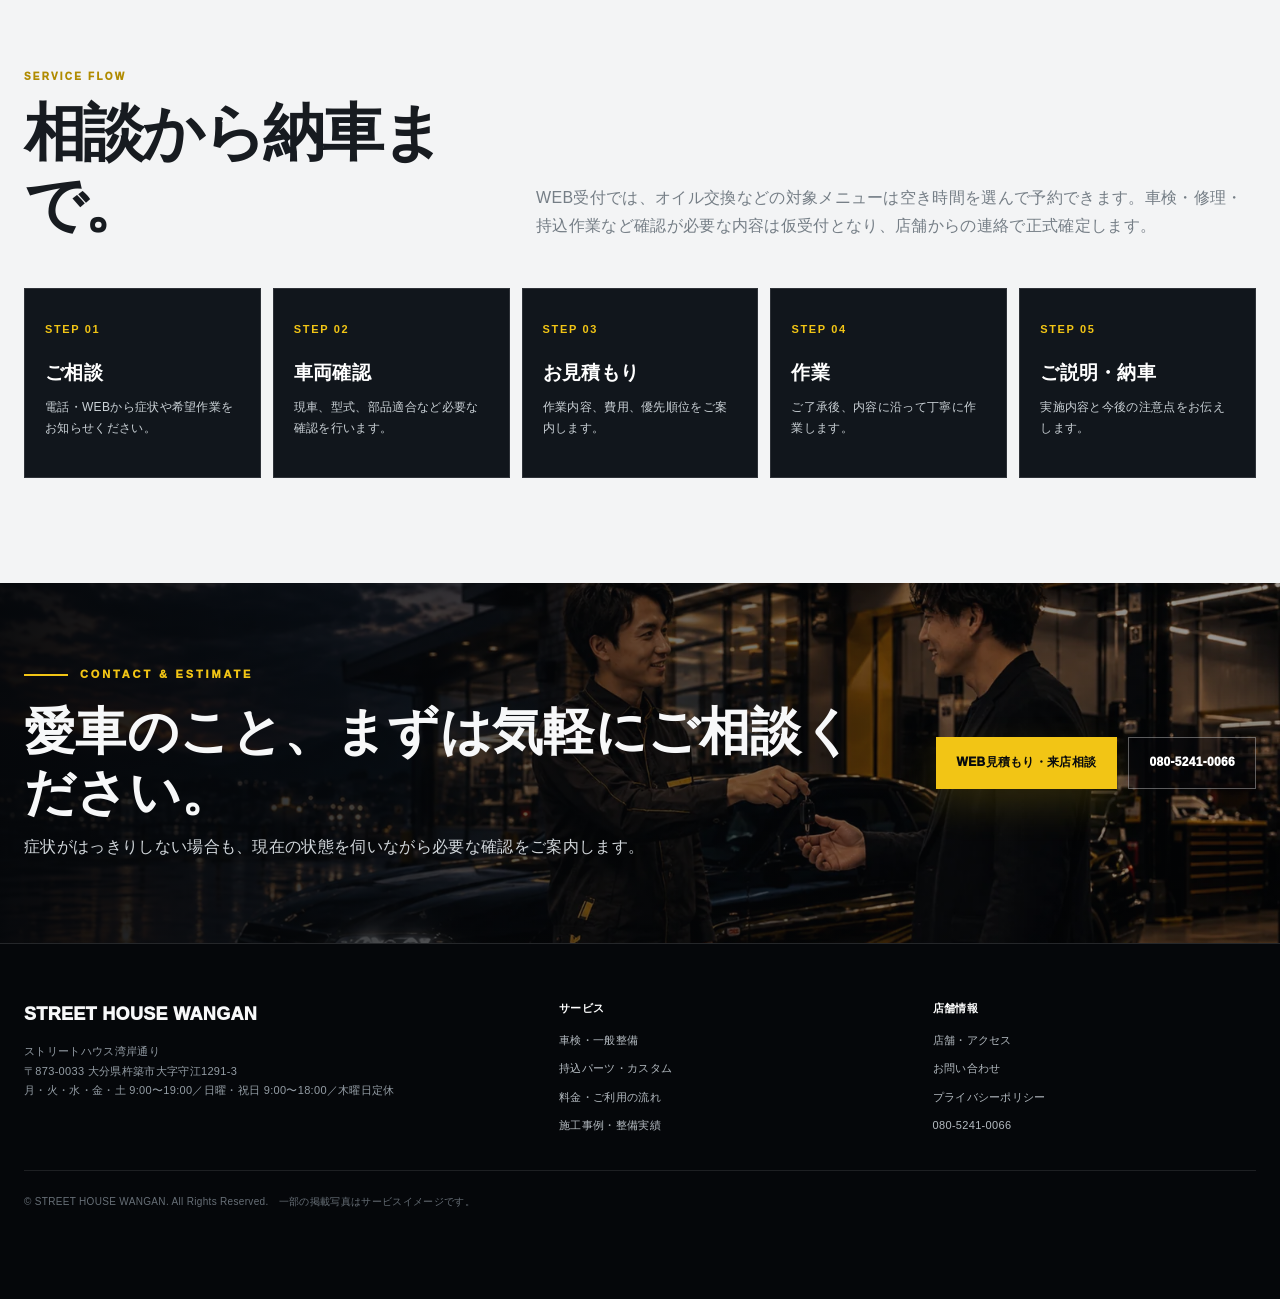
==== commit d1ab6a6c: "Add files via upload" ====
--- a/index.html
+++ b/index.html
@@ -1,22 +1,22 @@
 <!DOCTYPE html>
 <html lang="ja"><head><meta charset="utf-8"/><meta content="width=device-width,initial-scale=1" name="viewport"/><meta content="#080a0d" name="theme-color"/><meta content="noindex,nofollow" id="robotsMeta" name="robots"/><meta content="大分県杵築市のストリートハウス湾岸通り。車検・一般整備・故障診断、オイル交換、持込パーツ取付、カスタム、スポーツ走行向け整備まで対応します。" name="description"/><title>ストリートハウス湾岸通り｜大分・杵築の車検・整備・カスタム</title>
-<link href="https://dpromstk2000-lab.github.io/street-house-wangan/" id="canonicalLink" rel="canonical"/><meta content="website" property="og:type"/><meta content="ja_JP" property="og:locale"/><meta content="ストリートハウス湾岸通り" property="og:site_name"/><meta content="ストリートハウス湾岸通り｜大分・杵築の車検・整備・カスタム" property="og:title"/><meta content="大分県杵築市のストリートハウス湾岸通り。車検・一般整備・故障診断、オイル交換、持込パーツ取付、カスタム、スポーツ走行向け整備まで対応します。" property="og:description"/><meta content="https://dpromstk2000-lab.github.io/street-house-wangan/" property="og:url"/><meta content="https://dpromstk2000-lab.github.io/street-house-wangan/ogp.jpg" property="og:image"/><meta content="summary_large_image" name="twitter:card"/><link href="data:image/svg+xml,%3Csvg xmlns='http://www.w3.org/2000/svg' viewBox='0 0 64 64'%3E%3Crect width='64' height='64' rx='10' fill='%23f2c515'/%3E%3Ctext x='32' y='41' text-anchor='middle' font-size='29' font-family='Arial' font-weight='900' fill='%23080a0d'%3ESW%3C/text%3E%3C/svg%3E" rel="icon"/><link href="site.css?v=WANGAN-BIZ-7" rel="stylesheet"/><script src="config.js?v=WANGAN-BIZ-7"></script><script id="localBusinessJsonLd" type="application/ld+json">{"@context": "https://schema.org", "@type": "AutoRepair", "name": "ストリートハウス湾岸通り", "url": "https://dpromstk2000-lab.github.io/street-house-wangan/", "telephone": "080-5241-0066", "address": {"@type": "PostalAddress", "streetAddress": "大字守江1291-3", "addressLocality": "杵築市", "addressRegion": "大分県", "postalCode": "873-0033", "addressCountry": "JP"}, "openingHours": "Mo-Su 09:00-19:00", "priceRange": "¥¥"}</script></head><body class="business-site" data-page="home"><a class="skip" href="#main">本文へ移動</a>
+<link href="https://dpromstk2000-lab.github.io/street-house-wangan/" id="canonicalLink" rel="canonical"/><meta content="website" property="og:type"/><meta content="ja_JP" property="og:locale"/><meta content="ストリートハウス湾岸通り" property="og:site_name"/><meta content="ストリートハウス湾岸通り｜大分・杵築の車検・整備・カスタム" property="og:title"/><meta content="大分県杵築市のストリートハウス湾岸通り。車検・一般整備・故障診断、オイル交換、持込パーツ取付、カスタム、スポーツ走行向け整備まで対応します。" property="og:description"/><meta content="https://dpromstk2000-lab.github.io/street-house-wangan/" property="og:url"/><meta content="https://dpromstk2000-lab.github.io/street-house-wangan/ogp.jpg" property="og:image"/><meta content="summary_large_image" name="twitter:card"/><link href="data:image/svg+xml,%3Csvg xmlns='http://www.w3.org/2000/svg' viewBox='0 0 64 64'%3E%3Crect width='64' height='64' rx='10' fill='%23f2c515'/%3E%3Ctext x='32' y='41' text-anchor='middle' font-size='29' font-family='Arial' font-weight='900' fill='%23080a0d'%3ESW%3C/text%3E%3C/svg%3E" rel="icon"/><link href="site.css?v=WANGAN-BIZ-8-R1" rel="stylesheet"/><script src="config.js?v=WANGAN-BIZ-8-R1"></script><script id="localBusinessJsonLd" type="application/ld+json">{"@context": "https://schema.org", "@type": "AutoRepair", "name": "ストリートハウス湾岸通り", "url": "https://dpromstk2000-lab.github.io/street-house-wangan/", "telephone": "080-5241-0066", "address": {"@type": "PostalAddress", "streetAddress": "大字守江1291-3", "addressLocality": "杵築市", "addressRegion": "大分県", "postalCode": "873-0033", "addressCountry": "JP"}, "priceRange": "¥¥"}</script></head><body class="business-site" data-page="home"><a class="skip" href="#main">本文へ移動</a>
 <header class="header"><div class="header-inner">
 <a aria-label="ストリートハウス湾岸通り トップ" class="brand" href="index.html"><span class="brand-mark">SW</span><span class="brand-copy"><strong>STREET HOUSE WANGAN</strong><small>AUTO SERVICE / CUSTOM / PERFORMANCE</small></span></a>
 <nav aria-label="メインナビゲーション" class="nav"><a class="active" href="index.html">TOP</a><a class="" href="services.html">サービス</a><a class="" href="maintenance.html">車検・整備</a><a class="" href="custom.html">カスタム</a><a class="" href="pricing.html">料金・流れ</a><a class="" href="works.html">施工事例</a><a class="" href="about.html">店舗案内</a><a class="nav-cta" href="contact.html">お問い合わせ</a></nav>
 <button aria-expanded="false" aria-label="メニューを開く" class="menu" type="button"><span></span><span></span><span></span></button>
-</div></header><div aria-live="polite" class="dpro-global-status is-loading" id="dproGlobalStatus" role="status"><div class="dpro-global-status-inner"><span class="dpro-status-dot"></span><b>DPRO営業情報を確認中</b><span>営業時間・休業日を読み込んでいます。</span></div></div><main id="main"><section class="business-hero"><div aria-hidden="true" class="hero-image"></div><video autoplay="" id="heroVideo" loop="" muted="" playsinline="" poster="hero.webp"><source src="drift-hero-wangan.mp4" type="video/mp4"/></video><div class="hero-inner"><div class="kicker">AUTO SERVICE / CUSTOM / PERFORMANCE</div><h1>走りも、日常も。<span>愛車を任せられる整備工場。</span></h1><p class="lead">大分県杵築市。車検・一般整備・故障診断から、持込パーツ取付、カスタム、スポーツ走行向け整備まで。一台ずつ状態を確認し、必要な作業と理由を分かりやすくご案内します。</p><div class="actions"><a class="btn btn-primary" href="contact.html#estimate">無料見積もり・来店相談</a><a class="btn btn-outline" href="tel:08052410066">今すぐ電話で相談</a></div><div class="hero-badges"><span>夜間・休日は緊急時応相談</span><span>持込パーツ歓迎</span><span>国産車・輸入車・カスタム車</span></div></div><button aria-pressed="false" class="hero-video-toggle" id="heroVideoToggle" type="button">Ⅱ PAUSE</button></section><section class="dpro-live-section" id="dpro-live"><div class="shell"><div class="dpro-live-panel-head"><div><p class="eyebrow">DPRO LIVE INFORMATION</p><h2>今日の営業情報を、リアルタイムに。</h2></div><p>営業時間、定休日、臨時休業、お知らせ、サービス受付状況をDPROから自動取得しています。</p></div><div class="dpro-live-grid"><div data-dpro-business="" data-dpro-loading=""></div><div class="dpro-live-panel"><p class="eyebrow">LATEST NOTICE</p><div data-dpro-loading="" data-dpro-notices="" data-limit="3"><div class="dpro-empty compact">お知らせを読み込んでいます。</div></div></div></div><div class="dpro-live-panel"><div class="dpro-live-panel-head"><div><p class="eyebrow">ONLINE SERVICE</p><h2>ホームページ受付メニュー</h2></div><p>公開・受付方式・所要時間・料金目安はオーナー画面の設定と連動します。</p></div><div data-dpro-loading="" data-dpro-services="" data-limit="4"></div></div></div></section>
+</div></header><div aria-live="polite" class="dpro-global-status is-loading" id="dproGlobalStatus" role="status"><div class="dpro-global-status-inner"><span class="dpro-status-dot"></span><b>DPRO営業情報を確認中</b><span>営業時間・休業日を読み込んでいます。</span></div></div><main id="main"><section class="business-hero"><div aria-hidden="true" class="hero-image"></div><video autoplay="" id="heroVideo" loop="" muted="" playsinline="" poster="hero.webp"><source src="drift-hero-wangan.mp4" type="video/mp4"/></video><div class="hero-inner"><div class="kicker">AUTO SERVICE / CUSTOM / PERFORMANCE</div><h1>走りも、日常も。<span>愛車を任せられる整備工場。</span></h1><p class="lead">大分県杵築市。車検・一般整備・故障診断から、持込パーツ取付、チューニング、カスタム、競技車両・スポーツ走行向け整備、車両相談まで。一台ずつ状態を確認し、必要な作業と理由を分かりやすくご案内します。</p><div class="actions"><a class="btn btn-primary" href="contact.html#estimate">無料見積もり・来店相談</a><a class="btn btn-outline" href="tel:08052410066">今すぐ電話で相談</a></div><div class="hero-badges"><span>夜間・休日は緊急時応相談</span><span>持込パーツ歓迎</span><span>国産車・輸入車・カスタム車</span></div></div><button aria-pressed="false" class="hero-video-toggle" id="heroVideoToggle" type="button">Ⅱ PAUSE</button></section><section class="dpro-live-section" id="dpro-live"><div class="shell"><div class="dpro-live-panel-head"><div><p class="eyebrow">DPRO LIVE INFORMATION</p><h2>今日の営業情報を、リアルタイムに。</h2></div><p>営業時間、定休日、臨時休業、お知らせ、サービス受付状況をDPROから自動取得しています。</p></div><div class="dpro-live-grid"><div data-dpro-business="" data-dpro-loading=""></div><div class="dpro-live-panel"><p class="eyebrow">LATEST NOTICE</p><div data-dpro-loading="" data-dpro-notices="" data-limit="3"><div class="dpro-empty compact">お知らせを読み込んでいます。</div></div></div></div><div class="dpro-live-panel"><div class="dpro-live-panel-head"><div><p class="eyebrow">ONLINE SERVICE</p><h2>ホームページ受付メニュー</h2></div><p>公開・受付方式・所要時間・料金目安はオーナー画面の設定と連動します。</p></div><div data-dpro-loading="" data-dpro-services="" data-limit="4"></div></div></div></section>
 <section class="business-section light"><div class="shell"><div class="section-head"><div><p class="eyebrow">BUSINESS CLASS WEBSITE</p><h2>必要な情報へ、迷わず進める。</h2></div><p>日常のメンテナンスを依頼したい方と、カスタム・スポーツ走行を楽しみたい方。その両方が、自分に必要な情報へすぐ進める構成に刷新しました。</p></div><div class="card-grid four">
 <article class="business-card"><img alt="車検と一般整備のイメージ" src="general.webp"/><div class="business-card-body"><span class="card-number">01 / MAINTENANCE</span><h3>車検・一般整備</h3><p>車検、法定点検、故障診断、ブレーキ・足回り・消耗品交換まで。</p><a class="card-link" href="maintenance.html">詳しく見る</a></div></article>
 <article class="business-card"><img alt="オイル交換と定期メンテナンスのイメージ" src="oil.webp"/><div class="business-card-body"><span class="card-number">02 / DAILY CARE</span><h3>オイル・定期メンテ</h3><p>走行距離や使用状況に合わせ、無理のない予防整備をご提案します。</p><a class="card-link" href="maintenance.html#maintenance">詳しく見る</a></div></article>
 <article class="business-card"><img alt="持込パーツ取付とカスタム作業のイメージ" src="parts.webp"/><div class="business-card-body"><span class="card-number">03 / CUSTOM</span><h3>持込パーツ・カスタム</h3><p>部品の状態・適合・付属品を確認し、安全性を踏まえて作業します。</p><a class="card-link" href="custom.html">詳しく見る</a></div></article>
-<article class="business-card"><img alt="スポーツ走行向け整備のイメージ" src="motorsport.webp"/><div class="business-card-body"><span class="card-number">04 / PERFORMANCE</span><h3>スポーツ・走行支援</h3><p>足回り、ブレーキ、補強、目的に合わせたセットアップ相談。</p><a class="card-link" href="custom.html#performance">詳しく見る</a></div></article>
+<article class="business-card"><img alt="スポーツ走行向け整備のイメージ" src="motorsport.webp"/><div class="business-card-body"><span class="card-number">04 / PERFORMANCE</span><h3>スポーツ・競技車両</h3><p>足回り、ブレーキ、アライメント、競技車両の製作・整備相談。</p><a class="card-link" href="custom.html#performance">詳しく見る</a></div></article>
 </div><p class="image-disclaimer">掲載写真はサービスイメージです。実際の施工内容・設備・車両とは異なる場合があります。</p></div></section>
-<section class="business-section dark2"><div class="shell"><div class="split"><div class="split-media motion-reveal from-left"><img alt="整備士が車両を点検するイメージ" src="maintenance.webp"/></div><div class="split-copy motion-reveal from-right"><p class="eyebrow">WHY CHOOSE US</p><h2>作業内容を、分かりやすく。</h2><p>「何を直すのか」「なぜ必要なのか」「いつまでに必要なのか」。車両状態を確認し、優先順位とともにご説明します。ご相談とお見積もりは無料です。</p><ul class="check-list"><li>車検・一般整備からエンジン、電装、足回りまで</li><li>急な不調や営業時間外の相談にも状況に応じて対応</li><li>ネット購入品・お手持ち部品の取付相談が可能</li></ul><div class="actions" style="margin-top:28px"><a class="btn btn-primary" href="services.html">サービス一覧を見る</a></div></div></div></div></section>
+<section class="business-section dark2"><div class="shell"><div class="split"><div class="split-media motion-reveal from-left"><img alt="整備士が車両を点検するイメージ" src="maintenance.webp"/></div><div class="split-copy motion-reveal from-right"><p class="eyebrow">WHY CHOOSE US</p><h2>作業内容を、分かりやすく。</h2><p>「何を直すのか」「なぜ必要なのか」「いつまでに必要なのか」。車両状態を確認し、優先順位とともにご説明します。ご相談とお見積もりは無料です。</p><ul class="check-list"><li>車検・一般整備からエンジン、電装、足回りまで</li><li>チューニング、競技車両、車両販売の相談にも対応</li><li>ネット購入品・お手持ち部品の取付相談が可能</li></ul><div class="actions" style="margin-top:28px"><a class="btn btn-primary" href="services.html">サービス一覧を見る</a></div></div></div></div></section>
 <section class="business-section light"><div class="shell"><div class="section-head"><div><p class="eyebrow">SERVICE FLOW</p><h2>相談から納車まで。</h2></div><p>WEB受付では、オイル交換などの対象メニューは空き時間を選んで予約できます。車検・修理・持込作業など確認が必要な内容は仮受付となり、店舗からの連絡で正式確定します。</p></div><div class="process"><article class="process-step"><b>STEP 01</b><h3>ご相談</h3><p>電話・WEBから症状や希望作業をお知らせください。</p></article><article class="process-step"><b>STEP 02</b><h3>車両確認</h3><p>現車、型式、部品適合など必要な確認を行います。</p></article><article class="process-step"><b>STEP 03</b><h3>お見積もり</h3><p>作業内容、費用、優先順位をご案内します。</p></article><article class="process-step"><b>STEP 04</b><h3>作業</h3><p>ご了承後、内容に沿って丁寧に作業します。</p></article><article class="process-step"><b>STEP 05</b><h3>ご説明・納車</h3><p>実施内容と今後の注意点をお伝えします。</p></article></div></div></section><section class="cta-band"><div class="cta-band-inner"><div><div class="kicker">CONTACT &amp; ESTIMATE</div><h2>愛車のこと、まずは気軽にご相談ください。</h2><p>症状がはっきりしない場合も、現在の状態を伺いながら必要な確認をご案内します。</p></div><div class="actions"><a class="btn btn-primary" href="contact.html#estimate">WEB見積もり・来店相談</a><a class="btn btn-outline" href="tel:08052410066">080-5241-0066</a></div></div></section></main><footer class="footer"><div class="shell">
-<div class="footer-top"><div><div class="footer-title">STREET HOUSE WANGAN</div><div class="footer-address">ストリートハウス湾岸通り<br/>〒873-0033 大分県杵築市大字守江1291-3<br/><span data-dpro-footer-hours="">9:00〜19:00／夜間・休日は緊急時応相談</span></div></div>
+<div class="footer-top"><div><div class="footer-title">STREET HOUSE WANGAN</div><div class="footer-address">ストリートハウス湾岸通り<br/>〒873-0033 大分県杵築市大字守江1291-3<br/><span data-dpro-footer-hours="">月・火・水・金・土 9:00〜19:00／日曜・祝日 9:00〜18:00／木曜定休</span></div></div>
 <div class="footer-links"><b>サービス</b><a href="maintenance.html">車検・一般整備</a><a href="custom.html">持込パーツ・カスタム</a><a href="pricing.html">料金・ご利用の流れ</a><a href="works.html">施工事例・整備実績</a></div>
 <div class="footer-links"><b>店舗情報</b><a href="about.html">店舗・アクセス</a><a href="contact.html">お問い合わせ</a><a href="privacy.html">プライバシーポリシー</a><a href="tel:08052410066">080-5241-0066</a></div></div>
 <p class="copyright">© STREET HOUSE WANGAN. All Rights Reserved.　一部の掲載写真はサービスイメージです。</p>
 </div></footer>
-<div class="mobile-cta"><a href="tel:08052410066">電話</a><a href="about.html#access">アクセス</a><a href="contact.html#estimate">WEB受付</a></div><script src="site.js?v=WANGAN-BIZ-7"></script><script src="dpro-site.js?v=WANGAN-BIZ-7"></script></body></html>+<div class="mobile-cta"><a href="tel:08052410066">電話</a><a href="about.html#access">アクセス</a><a href="contact.html#estimate">WEB受付</a></div><script src="site.js?v=WANGAN-BIZ-8-R1"></script><script src="dpro-site.js?v=WANGAN-BIZ-8-R1"></script></body></html>
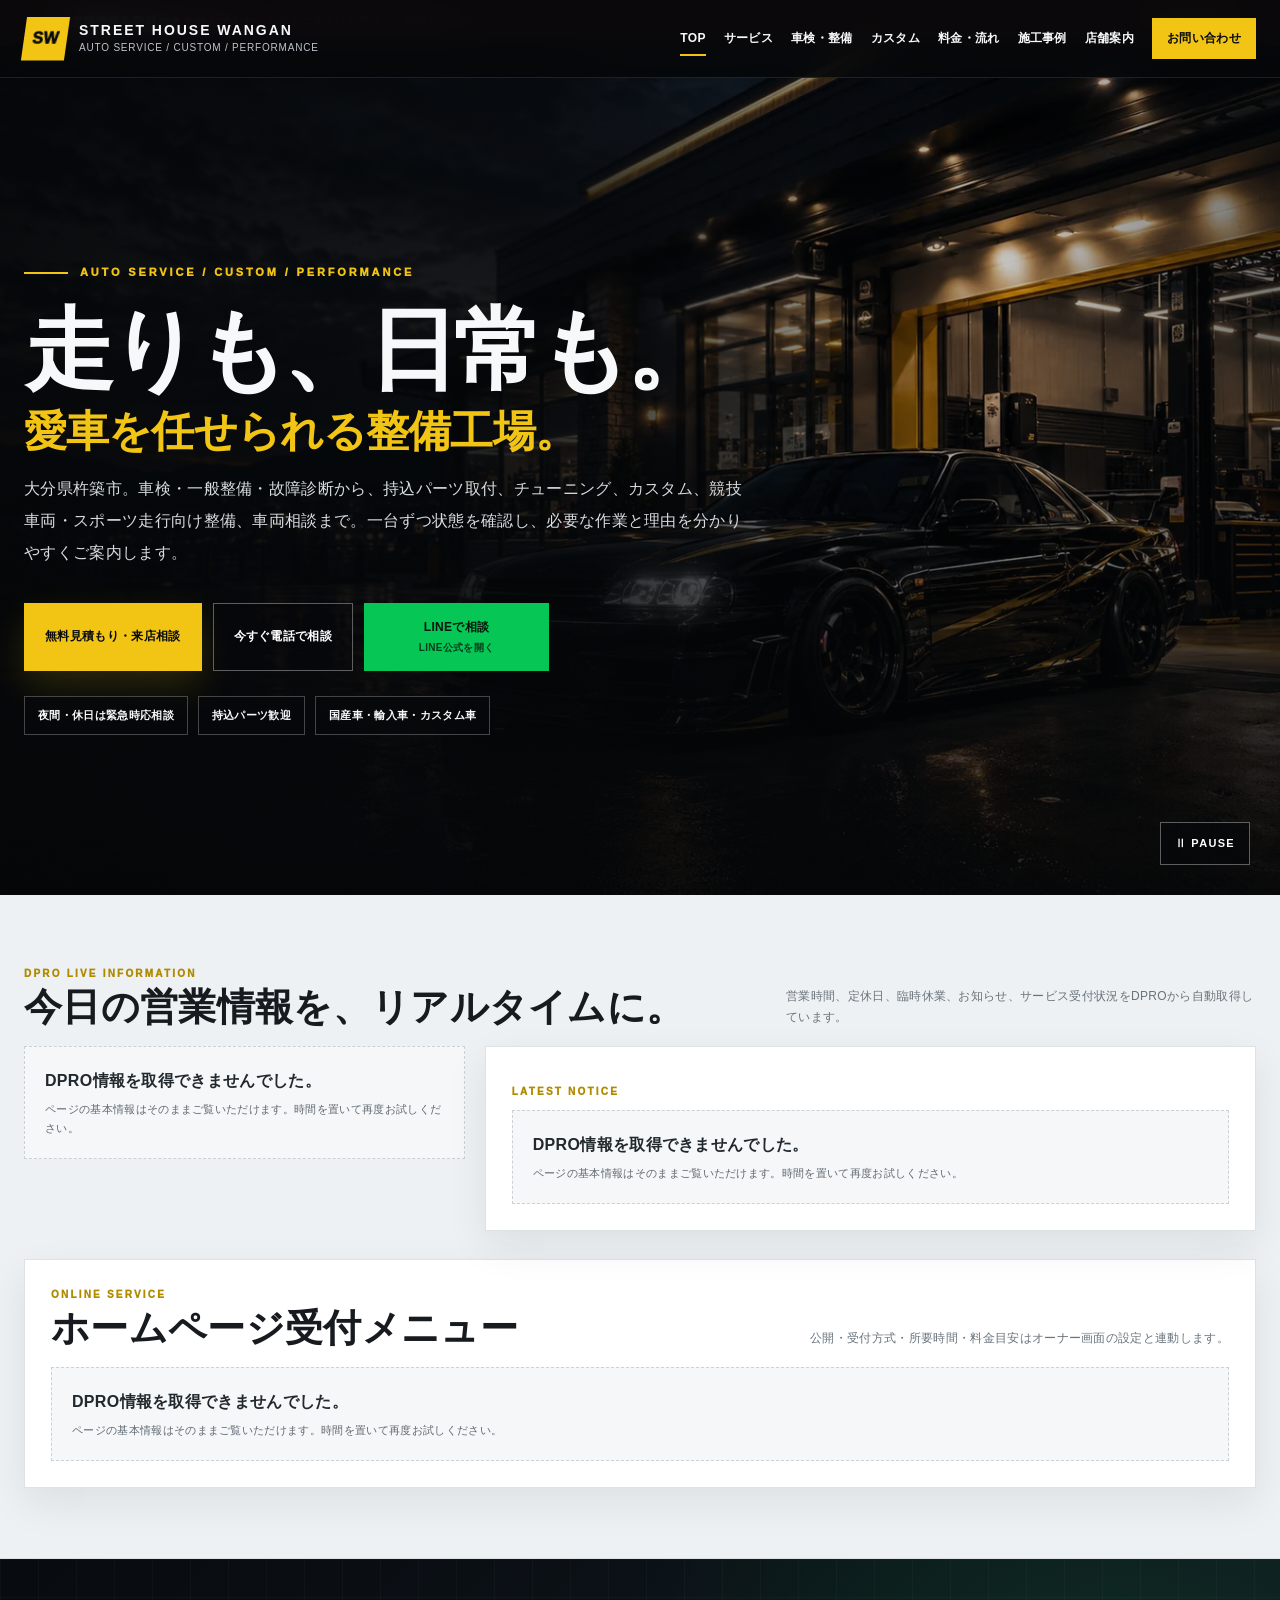
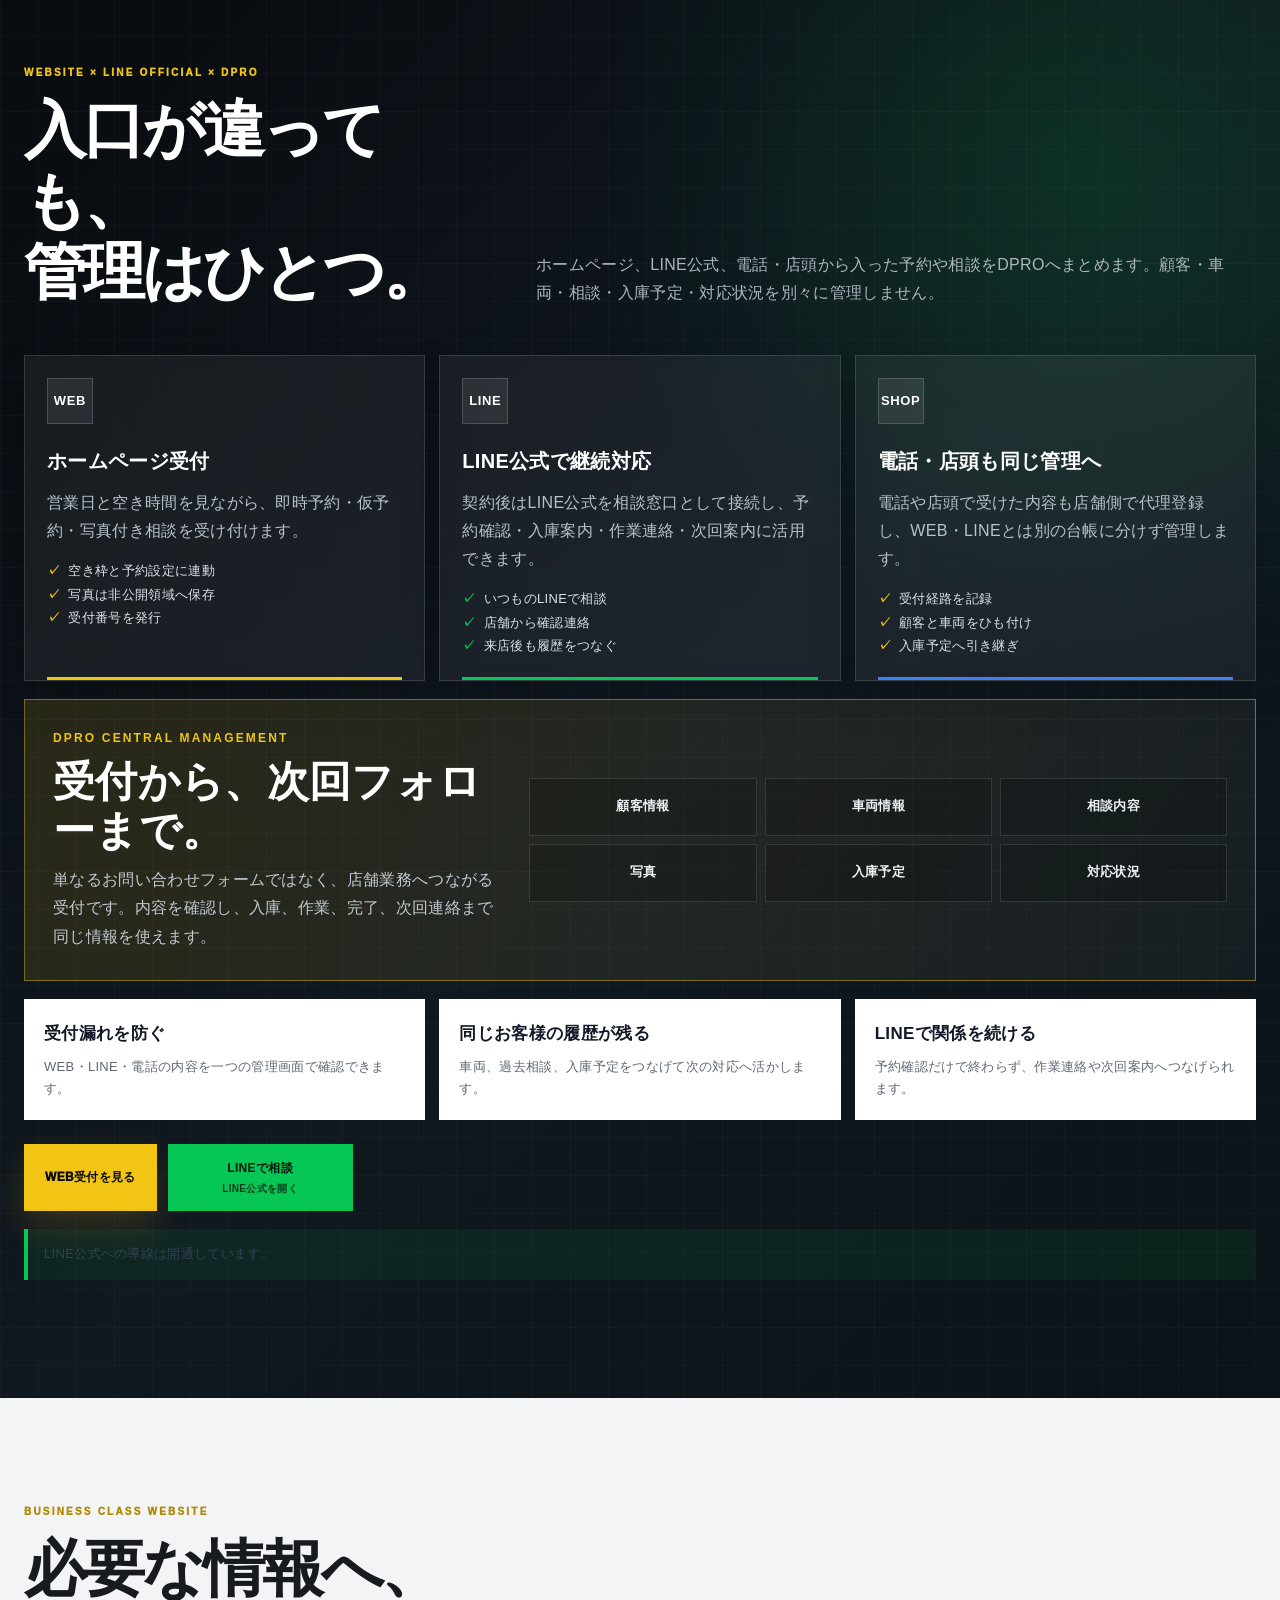
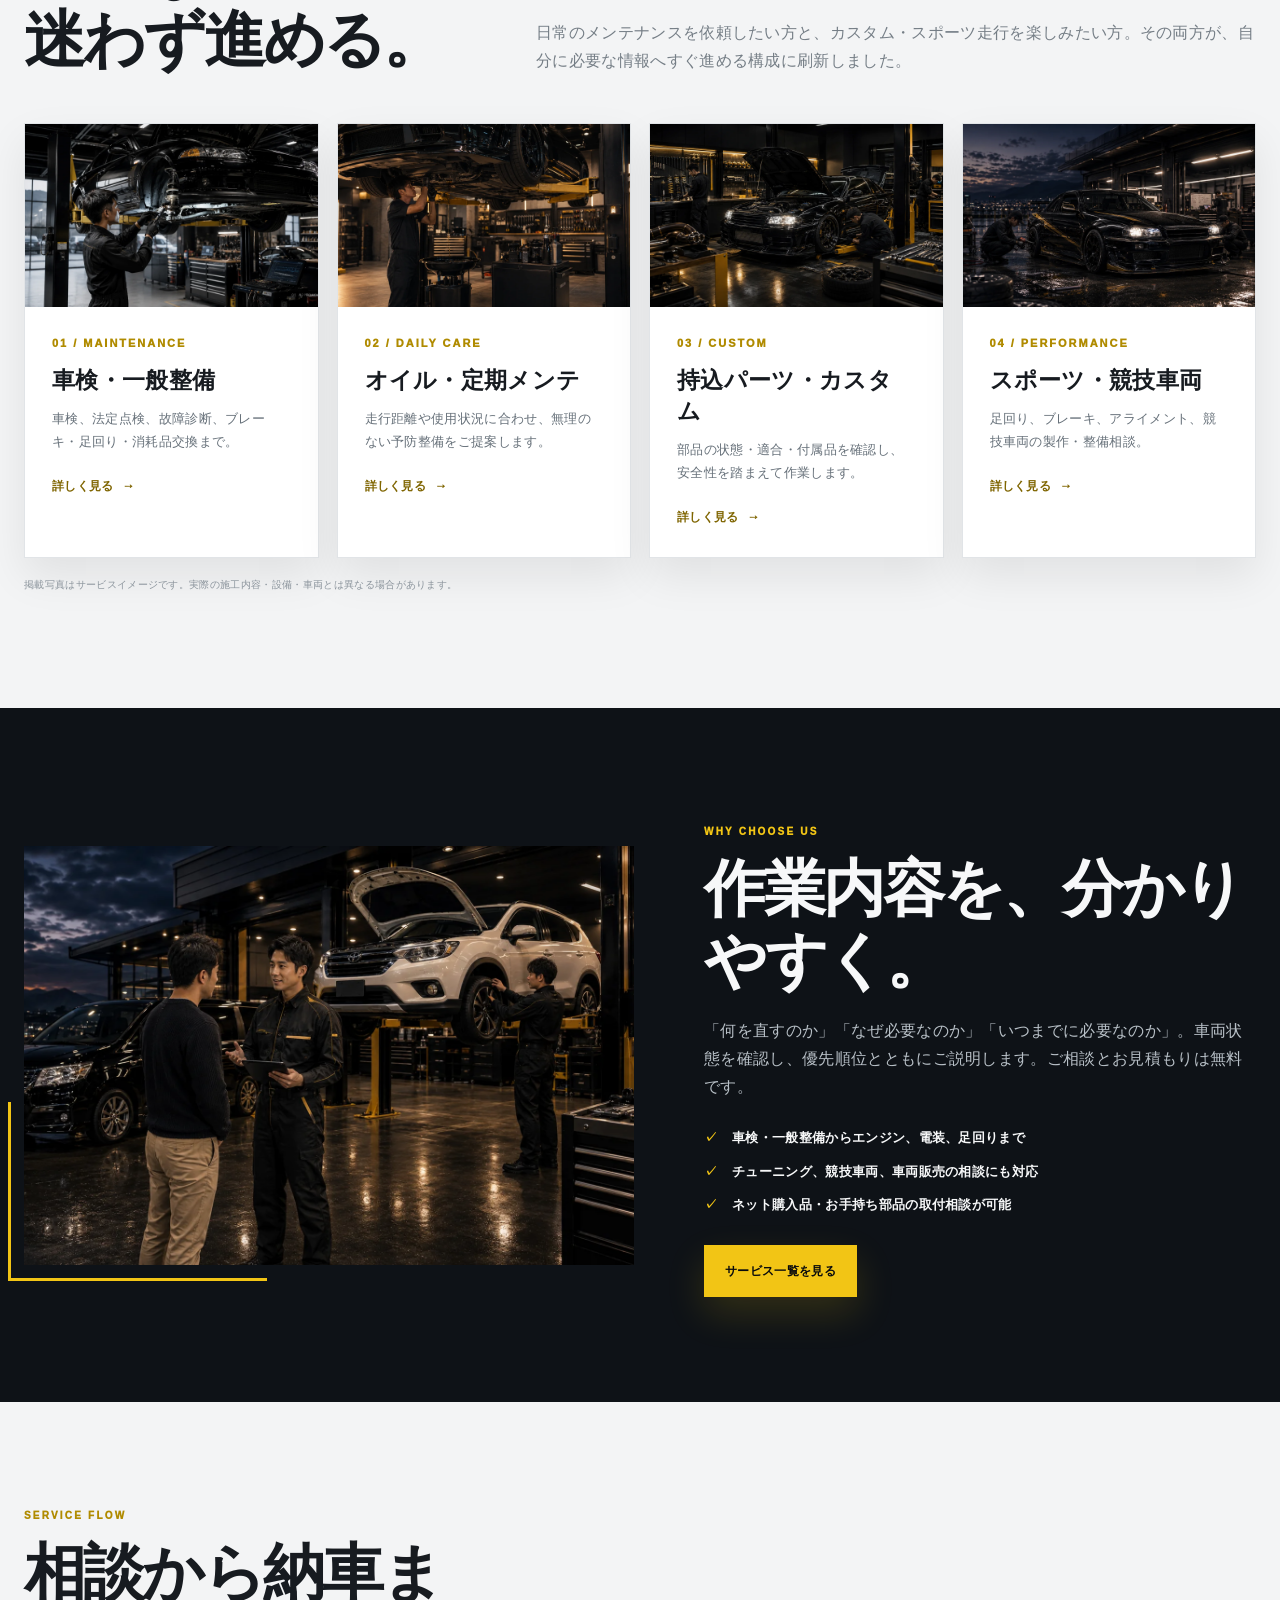
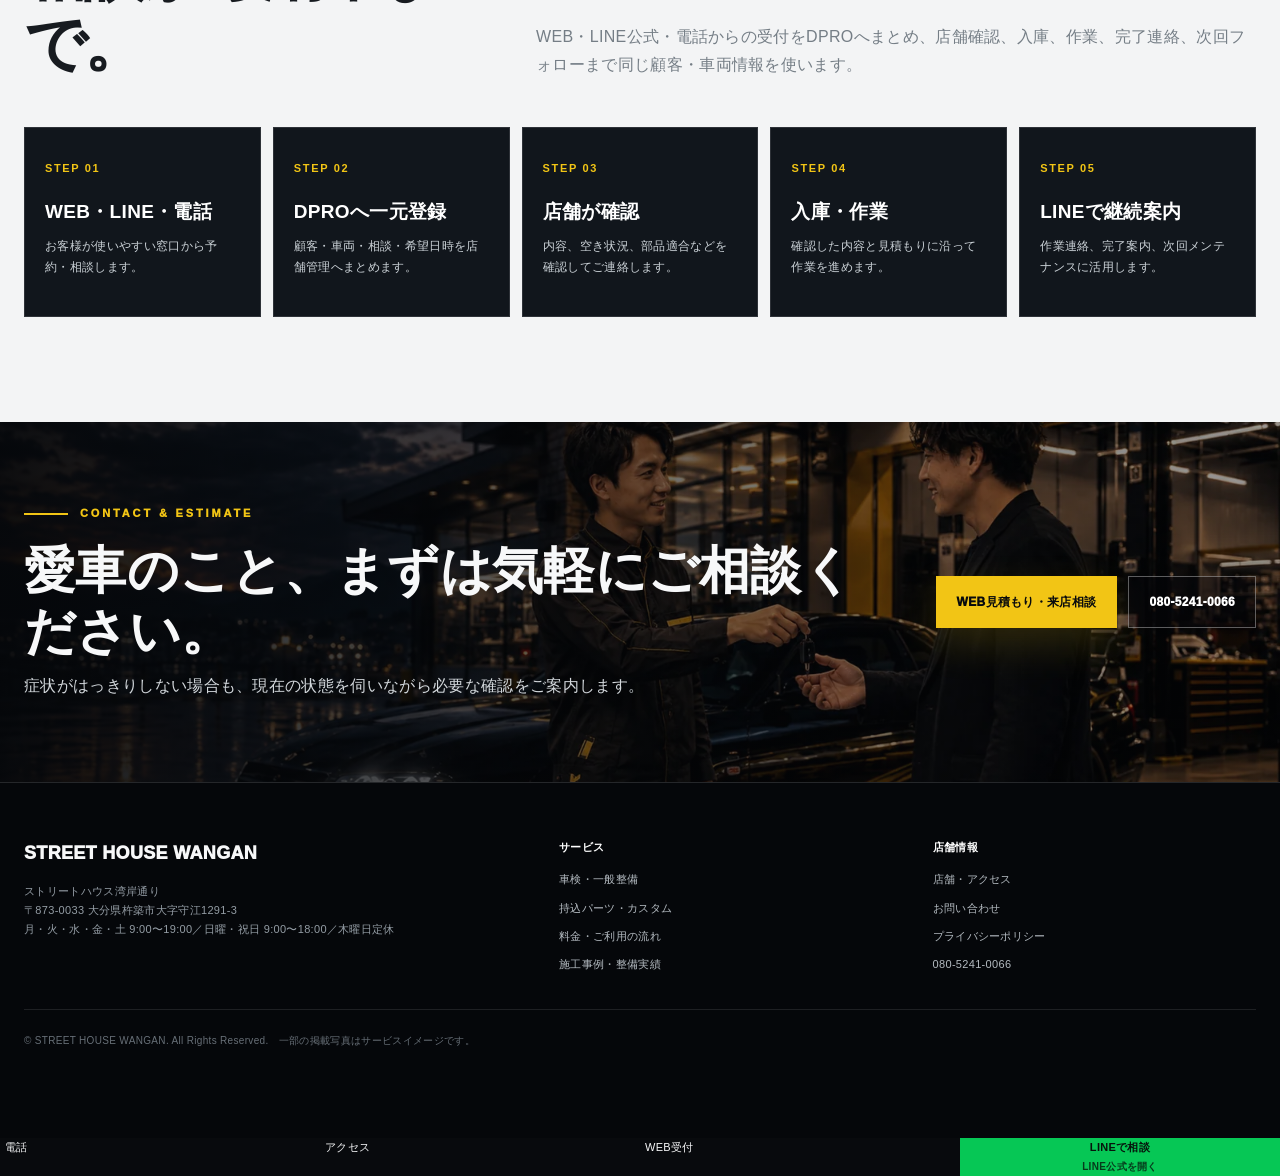
==== commit 060c6797: "Add files via upload" ====
--- a/index.html
+++ b/index.html
@@ -1,11 +1,78 @@
 <!DOCTYPE html>
-<html lang="ja"><head><meta charset="utf-8"/><meta content="width=device-width,initial-scale=1" name="viewport"/><meta content="#080a0d" name="theme-color"/><meta content="noindex,nofollow" id="robotsMeta" name="robots"/><meta content="大分県杵築市のストリートハウス湾岸通り。車検・一般整備・故障診断、オイル交換、持込パーツ取付、カスタム、スポーツ走行向け整備まで対応します。" name="description"/><title>ストリートハウス湾岸通り｜大分・杵築の車検・整備・カスタム</title>
-<link href="https://dpromstk2000-lab.github.io/street-house-wangan/" id="canonicalLink" rel="canonical"/><meta content="website" property="og:type"/><meta content="ja_JP" property="og:locale"/><meta content="ストリートハウス湾岸通り" property="og:site_name"/><meta content="ストリートハウス湾岸通り｜大分・杵築の車検・整備・カスタム" property="og:title"/><meta content="大分県杵築市のストリートハウス湾岸通り。車検・一般整備・故障診断、オイル交換、持込パーツ取付、カスタム、スポーツ走行向け整備まで対応します。" property="og:description"/><meta content="https://dpromstk2000-lab.github.io/street-house-wangan/" property="og:url"/><meta content="https://dpromstk2000-lab.github.io/street-house-wangan/ogp.jpg" property="og:image"/><meta content="summary_large_image" name="twitter:card"/><link href="data:image/svg+xml,%3Csvg xmlns='http://www.w3.org/2000/svg' viewBox='0 0 64 64'%3E%3Crect width='64' height='64' rx='10' fill='%23f2c515'/%3E%3Ctext x='32' y='41' text-anchor='middle' font-size='29' font-family='Arial' font-weight='900' fill='%23080a0d'%3ESW%3C/text%3E%3C/svg%3E" rel="icon"/><link href="site.css?v=WANGAN-BIZ-8-R1" rel="stylesheet"/><script src="config.js?v=WANGAN-BIZ-8-R1"></script><script id="localBusinessJsonLd" type="application/ld+json">{"@context": "https://schema.org", "@type": "AutoRepair", "name": "ストリートハウス湾岸通り", "url": "https://dpromstk2000-lab.github.io/street-house-wangan/", "telephone": "080-5241-0066", "address": {"@type": "PostalAddress", "streetAddress": "大字守江1291-3", "addressLocality": "杵築市", "addressRegion": "大分県", "postalCode": "873-0033", "addressCountry": "JP"}, "priceRange": "¥¥"}</script></head><body class="business-site" data-page="home"><a class="skip" href="#main">本文へ移動</a>
+
+<html lang="ja"><head><meta charset="utf-8"/><meta content="width=device-width,initial-scale=1" name="viewport"/><meta content="#080a0d" name="theme-color"/><meta content="noindex,nofollow" id="robotsMeta" name="robots"/><meta content="大分県杵築市のストリートハウス湾岸通り。車検・整備・カスタム・競技車両に対応。WEB予約、写真相談、LINE公式からの相談をDPROで一元管理する連携型ホームページです。" name="description"/><title>ストリートハウス湾岸通り｜大分・杵築の車検・整備・カスタム</title>
+<link href="https://dpromstk2000-lab.github.io/street-house-wangan/" id="canonicalLink" rel="canonical"/><meta content="website" property="og:type"/><meta content="ja_JP" property="og:locale"/><meta content="ストリートハウス湾岸通り" property="og:site_name"/><meta content="ストリートハウス湾岸通り｜大分・杵築の車検・整備・カスタム" property="og:title"/><meta content="大分県杵築市のストリートハウス湾岸通り。車検・一般整備・故障診断、オイル交換、持込パーツ取付、カスタム、スポーツ走行向け整備まで対応します。" property="og:description"/><meta content="https://dpromstk2000-lab.github.io/street-house-wangan/" property="og:url"/><meta content="https://dpromstk2000-lab.github.io/street-house-wangan/ogp.jpg" property="og:image"/><meta content="summary_large_image" name="twitter:card"/><link href="data:image/svg+xml,%3Csvg xmlns='http://www.w3.org/2000/svg' viewBox='0 0 64 64'%3E%3Crect width='64' height='64' rx='10' fill='%23f2c515'/%3E%3Ctext x='32' y='41' text-anchor='middle' font-size='29' font-family='Arial' font-weight='900' fill='%23080a0d'%3ESW%3C/text%3E%3C/svg%3E" rel="icon"/><link href="site.css?v=WANGAN-BIZ-8-R2" rel="stylesheet"/><link href="integration.css?v=WANGAN-BIZ-8-R2" rel="stylesheet"/><script src="config.js?v=WANGAN-BIZ-8-R2"></script><script id="localBusinessJsonLd" type="application/ld+json">{"@context": "https://schema.org", "@type": "AutoRepair", "name": "ストリートハウス湾岸通り", "url": "https://dpromstk2000-lab.github.io/street-house-wangan/", "telephone": "080-5241-0066", "address": {"@type": "PostalAddress", "streetAddress": "大字守江1291-3", "addressLocality": "杵築市", "addressRegion": "大分県", "postalCode": "873-0033", "addressCountry": "JP"}, "priceRange": "¥¥"}</script></head><body class="business-site" data-page="home"><a class="skip" href="#main">本文へ移動</a>
 <header class="header"><div class="header-inner">
 <a aria-label="ストリートハウス湾岸通り トップ" class="brand" href="index.html"><span class="brand-mark">SW</span><span class="brand-copy"><strong>STREET HOUSE WANGAN</strong><small>AUTO SERVICE / CUSTOM / PERFORMANCE</small></span></a>
 <nav aria-label="メインナビゲーション" class="nav"><a class="active" href="index.html">TOP</a><a class="" href="services.html">サービス</a><a class="" href="maintenance.html">車検・整備</a><a class="" href="custom.html">カスタム</a><a class="" href="pricing.html">料金・流れ</a><a class="" href="works.html">施工事例</a><a class="" href="about.html">店舗案内</a><a class="nav-cta" href="contact.html">お問い合わせ</a></nav>
 <button aria-expanded="false" aria-label="メニューを開く" class="menu" type="button"><span></span><span></span><span></span></button>
-</div></header><div aria-live="polite" class="dpro-global-status is-loading" id="dproGlobalStatus" role="status"><div class="dpro-global-status-inner"><span class="dpro-status-dot"></span><b>DPRO営業情報を確認中</b><span>営業時間・休業日を読み込んでいます。</span></div></div><main id="main"><section class="business-hero"><div aria-hidden="true" class="hero-image"></div><video autoplay="" id="heroVideo" loop="" muted="" playsinline="" poster="hero.webp"><source src="drift-hero-wangan.mp4" type="video/mp4"/></video><div class="hero-inner"><div class="kicker">AUTO SERVICE / CUSTOM / PERFORMANCE</div><h1>走りも、日常も。<span>愛車を任せられる整備工場。</span></h1><p class="lead">大分県杵築市。車検・一般整備・故障診断から、持込パーツ取付、チューニング、カスタム、競技車両・スポーツ走行向け整備、車両相談まで。一台ずつ状態を確認し、必要な作業と理由を分かりやすくご案内します。</p><div class="actions"><a class="btn btn-primary" href="contact.html#estimate">無料見積もり・来店相談</a><a class="btn btn-outline" href="tel:08052410066">今すぐ電話で相談</a></div><div class="hero-badges"><span>夜間・休日は緊急時応相談</span><span>持込パーツ歓迎</span><span>国産車・輸入車・カスタム車</span></div></div><button aria-pressed="false" class="hero-video-toggle" id="heroVideoToggle" type="button">Ⅱ PAUSE</button></section><section class="dpro-live-section" id="dpro-live"><div class="shell"><div class="dpro-live-panel-head"><div><p class="eyebrow">DPRO LIVE INFORMATION</p><h2>今日の営業情報を、リアルタイムに。</h2></div><p>営業時間、定休日、臨時休業、お知らせ、サービス受付状況をDPROから自動取得しています。</p></div><div class="dpro-live-grid"><div data-dpro-business="" data-dpro-loading=""></div><div class="dpro-live-panel"><p class="eyebrow">LATEST NOTICE</p><div data-dpro-loading="" data-dpro-notices="" data-limit="3"><div class="dpro-empty compact">お知らせを読み込んでいます。</div></div></div></div><div class="dpro-live-panel"><div class="dpro-live-panel-head"><div><p class="eyebrow">ONLINE SERVICE</p><h2>ホームページ受付メニュー</h2></div><p>公開・受付方式・所要時間・料金目安はオーナー画面の設定と連動します。</p></div><div data-dpro-loading="" data-dpro-services="" data-limit="4"></div></div></div></section>
+</div></header><div aria-live="polite" class="dpro-global-status is-loading" id="dproGlobalStatus" role="status"><div class="dpro-global-status-inner"><span class="dpro-status-dot"></span><b>DPRO営業情報を確認中</b><span>営業時間・休業日を読み込んでいます。</span></div></div><main id="main"><section class="business-hero"><div aria-hidden="true" class="hero-image"></div><video autoplay="" id="heroVideo" loop="" muted="" playsinline="" poster="hero.webp"><source src="drift-hero-wangan.mp4" type="video/mp4"/></video><div class="hero-inner"><div class="kicker">AUTO SERVICE / CUSTOM / PERFORMANCE</div><h1>走りも、日常も。<span>愛車を任せられる整備工場。</span></h1><p class="lead">大分県杵築市。車検・一般整備・故障診断から、持込パーツ取付、チューニング、カスタム、競技車両・スポーツ走行向け整備、車両相談まで。一台ずつ状態を確認し、必要な作業と理由を分かりやすくご案内します。</p><div class="actions"><a class="btn btn-primary" href="contact.html#estimate">無料見積もり・来店相談</a><a class="btn btn-outline" href="tel:08052410066">今すぐ電話で相談</a><a class="btn btn-outline dpro-line-action" data-dpro-line=""><span class="line-main">LINE公式連携対応</span><span class="line-sub">契約・設定後に開通</span></a></div><div class="hero-badges"><span>夜間・休日は緊急時応相談</span><span>持込パーツ歓迎</span><span>国産車・輸入車・カスタム車</span></div></div><button aria-pressed="false" class="hero-video-toggle" id="heroVideoToggle" type="button">Ⅱ PAUSE</button></section><section class="dpro-live-section" id="dpro-live"><div class="shell"><div class="dpro-live-panel-head"><div><p class="eyebrow">DPRO LIVE INFORMATION</p><h2>今日の営業情報を、リアルタイムに。</h2></div><p>営業時間、定休日、臨時休業、お知らせ、サービス受付状況をDPROから自動取得しています。</p></div><div class="dpro-live-grid"><div data-dpro-business="" data-dpro-loading=""></div><div class="dpro-live-panel"><p class="eyebrow">LATEST NOTICE</p><div data-dpro-loading="" data-dpro-notices="" data-limit="3"><div class="dpro-empty compact">お知らせを読み込んでいます。</div></div></div></div><div class="dpro-live-panel"><div class="dpro-live-panel-head"><div><p class="eyebrow">ONLINE SERVICE</p><h2>ホームページ受付メニュー</h2></div><p>公開・受付方式・所要時間・料金目安はオーナー画面の設定と連動します。</p></div><div data-dpro-loading="" data-dpro-services="" data-limit="4"></div></div></div></section><section class="business-section dpro-integration-section" data-dpro-integration="" id="website-line-dpro">
+<div class="shell">
+<div class="section-head">
+<div>
+<p class="eyebrow">WEBSITE × LINE OFFICIAL × DPRO</p>
+<h2>入口が違っても、<br/>管理はひとつ。</h2>
+</div>
+<p>ホームページ、LINE公式、電話・店頭から入った予約や相談をDPROへまとめます。顧客・車両・相談・入庫予定・対応状況を別々に管理しません。</p>
+</div>
+<div class="dpro-channel-grid">
+<article class="dpro-channel-card web">
+<div class="dpro-channel-icon">WEB</div>
+<h3>ホームページ受付</h3>
+<p>営業日と空き時間を見ながら、即時予約・仮予約・写真付き相談を受け付けます。</p>
+<ul>
+<li>空き枠と予約設定に連動</li>
+<li>写真は非公開領域へ保存</li>
+<li>受付番号を発行</li>
+</ul>
+</article>
+<article class="dpro-channel-card line">
+<div class="dpro-channel-icon">LINE</div>
+<h3>LINE公式で継続対応</h3>
+<p>契約後はLINE公式を相談窓口として接続し、予約確認・入庫案内・作業連絡・次回案内に活用できます。</p>
+<ul>
+<li>いつものLINEで相談</li>
+<li>店舗から確認連絡</li>
+<li>来店後も履歴をつなぐ</li>
+</ul>
+</article>
+<article class="dpro-channel-card shop">
+<div class="dpro-channel-icon">SHOP</div>
+<h3>電話・店頭も同じ管理へ</h3>
+<p>電話や店頭で受けた内容も店舗側で代理登録し、WEB・LINEとは別の台帳に分けず管理します。</p>
+<ul>
+<li>受付経路を記録</li>
+<li>顧客と車両をひも付け</li>
+<li>入庫予定へ引き継ぎ</li>
+</ul>
+</article>
+</div>
+<div class="dpro-central-hub">
+<div>
+<div class="hub-label">DPRO CENTRAL MANAGEMENT</div>
+<h3>受付から、次回フォローまで。</h3>
+<p>単なるお問い合わせフォームではなく、店舗業務へつながる受付です。内容を確認し、入庫、作業、完了、次回連絡まで同じ情報を使えます。</p>
+</div>
+<div aria-label="DPROでまとめる情報" class="dpro-record-grid">
+<span>顧客情報</span><span>車両情報</span><span>相談内容</span>
+<span>写真</span><span>入庫予定</span><span>対応状況</span>
+</div>
+</div>
+<div class="dpro-value-grid">
+<article class="dpro-value-item"><b>受付漏れを防ぐ</b><p>WEB・LINE・電話の内容を一つの管理画面で確認できます。</p></article>
+<article class="dpro-value-item"><b>同じお客様の履歴が残る</b><p>車両、過去相談、入庫予定をつなげて次の対応へ活かします。</p></article>
+<article class="dpro-value-item"><b>LINEで関係を続ける</b><p>予約確認だけで終わらず、作業連絡や次回案内へつなげられます。</p></article>
+</div>
+<div class="actions" style="margin-top:24px">
+<a class="btn btn-primary" href="contact.html#reception-menu">WEB受付を見る</a>
+<a class="btn btn-outline dpro-line-action" data-dpro-line="">
+<span class="line-main">LINE公式連携対応</span>
+<span class="line-sub">契約・設定後に開通</span>
+</a>
+</div>
+<p class="dpro-integration-note" data-line-integration-status="">LINE公式URLは契約・設定後に登録します。現在は連携機能のご案内表示です。</p>
+</div>
+</section>
 <section class="business-section light"><div class="shell"><div class="section-head"><div><p class="eyebrow">BUSINESS CLASS WEBSITE</p><h2>必要な情報へ、迷わず進める。</h2></div><p>日常のメンテナンスを依頼したい方と、カスタム・スポーツ走行を楽しみたい方。その両方が、自分に必要な情報へすぐ進める構成に刷新しました。</p></div><div class="card-grid four">
 <article class="business-card"><img alt="車検と一般整備のイメージ" src="general.webp"/><div class="business-card-body"><span class="card-number">01 / MAINTENANCE</span><h3>車検・一般整備</h3><p>車検、法定点検、故障診断、ブレーキ・足回り・消耗品交換まで。</p><a class="card-link" href="maintenance.html">詳しく見る</a></div></article>
 <article class="business-card"><img alt="オイル交換と定期メンテナンスのイメージ" src="oil.webp"/><div class="business-card-body"><span class="card-number">02 / DAILY CARE</span><h3>オイル・定期メンテ</h3><p>走行距離や使用状況に合わせ、無理のない予防整備をご提案します。</p><a class="card-link" href="maintenance.html#maintenance">詳しく見る</a></div></article>
@@ -13,10 +80,10 @@
 <article class="business-card"><img alt="スポーツ走行向け整備のイメージ" src="motorsport.webp"/><div class="business-card-body"><span class="card-number">04 / PERFORMANCE</span><h3>スポーツ・競技車両</h3><p>足回り、ブレーキ、アライメント、競技車両の製作・整備相談。</p><a class="card-link" href="custom.html#performance">詳しく見る</a></div></article>
 </div><p class="image-disclaimer">掲載写真はサービスイメージです。実際の施工内容・設備・車両とは異なる場合があります。</p></div></section>
 <section class="business-section dark2"><div class="shell"><div class="split"><div class="split-media motion-reveal from-left"><img alt="整備士が車両を点検するイメージ" src="maintenance.webp"/></div><div class="split-copy motion-reveal from-right"><p class="eyebrow">WHY CHOOSE US</p><h2>作業内容を、分かりやすく。</h2><p>「何を直すのか」「なぜ必要なのか」「いつまでに必要なのか」。車両状態を確認し、優先順位とともにご説明します。ご相談とお見積もりは無料です。</p><ul class="check-list"><li>車検・一般整備からエンジン、電装、足回りまで</li><li>チューニング、競技車両、車両販売の相談にも対応</li><li>ネット購入品・お手持ち部品の取付相談が可能</li></ul><div class="actions" style="margin-top:28px"><a class="btn btn-primary" href="services.html">サービス一覧を見る</a></div></div></div></div></section>
-<section class="business-section light"><div class="shell"><div class="section-head"><div><p class="eyebrow">SERVICE FLOW</p><h2>相談から納車まで。</h2></div><p>WEB受付では、オイル交換などの対象メニューは空き時間を選んで予約できます。車検・修理・持込作業など確認が必要な内容は仮受付となり、店舗からの連絡で正式確定します。</p></div><div class="process"><article class="process-step"><b>STEP 01</b><h3>ご相談</h3><p>電話・WEBから症状や希望作業をお知らせください。</p></article><article class="process-step"><b>STEP 02</b><h3>車両確認</h3><p>現車、型式、部品適合など必要な確認を行います。</p></article><article class="process-step"><b>STEP 03</b><h3>お見積もり</h3><p>作業内容、費用、優先順位をご案内します。</p></article><article class="process-step"><b>STEP 04</b><h3>作業</h3><p>ご了承後、内容に沿って丁寧に作業します。</p></article><article class="process-step"><b>STEP 05</b><h3>ご説明・納車</h3><p>実施内容と今後の注意点をお伝えします。</p></article></div></div></section><section class="cta-band"><div class="cta-band-inner"><div><div class="kicker">CONTACT &amp; ESTIMATE</div><h2>愛車のこと、まずは気軽にご相談ください。</h2><p>症状がはっきりしない場合も、現在の状態を伺いながら必要な確認をご案内します。</p></div><div class="actions"><a class="btn btn-primary" href="contact.html#estimate">WEB見積もり・来店相談</a><a class="btn btn-outline" href="tel:08052410066">080-5241-0066</a></div></div></section></main><footer class="footer"><div class="shell">
+<section class="business-section light"><div class="shell"><div class="section-head"><div><p class="eyebrow">SERVICE FLOW</p><h2>相談から納車まで。</h2></div><p>WEB・LINE公式・電話からの受付をDPROへまとめ、店舗確認、入庫、作業、完了連絡、次回フォローまで同じ顧客・車両情報を使います。</p></div><div class="process"><article class="process-step"><b>STEP 01</b><h3>WEB・LINE・電話</h3><p>お客様が使いやすい窓口から予約・相談します。</p></article><article class="process-step"><b>STEP 02</b><h3>DPROへ一元登録</h3><p>顧客・車両・相談・希望日時を店舗管理へまとめます。</p></article><article class="process-step"><b>STEP 03</b><h3>店舗が確認</h3><p>内容、空き状況、部品適合などを確認してご連絡します。</p></article><article class="process-step"><b>STEP 04</b><h3>入庫・作業</h3><p>確認した内容と見積もりに沿って作業を進めます。</p></article><article class="process-step"><b>STEP 05</b><h3>LINEで継続案内</h3><p>作業連絡、完了案内、次回メンテナンスに活用します。</p></article></div></div></section><section class="cta-band"><div class="cta-band-inner"><div><div class="kicker">CONTACT &amp; ESTIMATE</div><h2>愛車のこと、まずは気軽にご相談ください。</h2><p>症状がはっきりしない場合も、現在の状態を伺いながら必要な確認をご案内します。</p></div><div class="actions"><a class="btn btn-primary" href="contact.html#estimate">WEB見積もり・来店相談</a><a class="btn btn-outline" href="tel:08052410066">080-5241-0066</a></div></div></section></main><footer class="footer"><div class="shell">
 <div class="footer-top"><div><div class="footer-title">STREET HOUSE WANGAN</div><div class="footer-address">ストリートハウス湾岸通り<br/>〒873-0033 大分県杵築市大字守江1291-3<br/><span data-dpro-footer-hours="">月・火・水・金・土 9:00〜19:00／日曜・祝日 9:00〜18:00／木曜定休</span></div></div>
 <div class="footer-links"><b>サービス</b><a href="maintenance.html">車検・一般整備</a><a href="custom.html">持込パーツ・カスタム</a><a href="pricing.html">料金・ご利用の流れ</a><a href="works.html">施工事例・整備実績</a></div>
 <div class="footer-links"><b>店舗情報</b><a href="about.html">店舗・アクセス</a><a href="contact.html">お問い合わせ</a><a href="privacy.html">プライバシーポリシー</a><a href="tel:08052410066">080-5241-0066</a></div></div>
 <p class="copyright">© STREET HOUSE WANGAN. All Rights Reserved.　一部の掲載写真はサービスイメージです。</p>
 </div></footer>
-<div class="mobile-cta"><a href="tel:08052410066">電話</a><a href="about.html#access">アクセス</a><a href="contact.html#estimate">WEB受付</a></div><script src="site.js?v=WANGAN-BIZ-8-R1"></script><script src="dpro-site.js?v=WANGAN-BIZ-8-R1"></script></body></html>+<div class="mobile-cta line-four"><a href="tel:08052410066">電話</a><a href="about.html#access">アクセス</a><a href="contact.html#estimate">WEB受付</a><a aria-label="LINE公式連携" class="mobile-line dpro-line-action" data-dpro-line=""><span class="line-main">LINE</span><span class="line-sub" hidden="">設定後に開通</span></a></div><script src="site.js?v=WANGAN-BIZ-8-R2"></script><script src="dpro-site.js?v=WANGAN-BIZ-8-R2"></script></body></html>
--- a/integration.css
+++ b/integration.css
@@ -0,0 +1,317 @@
+/* STEP WANGAN-BIZ-8-R2
+   WEBSITE × LINE公式 × DPRO 統合訴求
+-------------------------------------------------------------- */
+.dpro-integration-section {
+  position: relative;
+  overflow: hidden;
+  background:
+    radial-gradient(circle at 85% 15%, rgba(6, 199, 85, .15), transparent 30%),
+    linear-gradient(135deg, #080b0f 0%, #101820 54%, #0c1318 100%);
+  color: #fff;
+}
+.dpro-integration-section::before {
+  content: "";
+  position: absolute;
+  inset: 0;
+  pointer-events: none;
+  background-image:
+    linear-gradient(rgba(255,255,255,.025) 1px, transparent 1px),
+    linear-gradient(90deg, rgba(255,255,255,.025) 1px, transparent 1px);
+  background-size: 38px 38px;
+}
+.dpro-integration-section .shell { position: relative; z-index: 1; }
+.dpro-integration-section .section-head p { color: #aeb9c4; }
+.dpro-integration-section h2 { color: #fff; }
+
+.dpro-channel-grid {
+  display: grid;
+  grid-template-columns: repeat(3, minmax(0, 1fr));
+  gap: 14px;
+  margin-top: 28px;
+}
+.dpro-channel-card {
+  position: relative;
+  min-height: 215px;
+  padding: 22px;
+  border: 1px solid rgba(255,255,255,.13);
+  background: rgba(255,255,255,.055);
+  box-shadow: 0 16px 38px rgba(0,0,0,.2);
+  backdrop-filter: blur(8px);
+}
+.dpro-channel-card::after {
+  content: "";
+  position: absolute;
+  left: 22px;
+  right: 22px;
+  bottom: 0;
+  height: 3px;
+  background: #f2c515;
+}
+.dpro-channel-card.line::after { background: #06c755; }
+.dpro-channel-card.shop::after { background: #3b82f6; }
+.dpro-channel-icon {
+  display: grid;
+  place-items: center;
+  width: 46px;
+  height: 46px;
+  margin-bottom: 20px;
+  border: 1px solid rgba(255,255,255,.16);
+  background: rgba(255,255,255,.08);
+  font-weight: 900;
+  font-size: 13px;
+  letter-spacing: .05em;
+}
+.dpro-channel-card h3 {
+  margin: 0 0 10px;
+  color: #fff;
+  font-size: 20px;
+}
+.dpro-channel-card p {
+  margin: 0;
+  color: #b9c2cb;
+  line-height: 1.75;
+}
+.dpro-channel-card ul {
+  margin: 14px 0 0;
+  padding: 0;
+  list-style: none;
+  color: #dce3e8;
+  font-size: 13px;
+  line-height: 1.8;
+}
+.dpro-channel-card li::before {
+  content: "✓";
+  margin-right: 8px;
+  color: #f2c515;
+  font-weight: 900;
+}
+.dpro-channel-card.line li::before { color: #06c755; }
+
+.dpro-central-hub {
+  position: relative;
+  display: grid;
+  grid-template-columns: minmax(0, .9fr) minmax(0, 1.4fr);
+  gap: 28px;
+  align-items: center;
+  margin-top: 18px;
+  padding: 28px;
+  border: 1px solid rgba(242,197,21,.45);
+  background: linear-gradient(120deg, rgba(242,197,21,.13), rgba(255,255,255,.04));
+}
+.dpro-central-hub .hub-label {
+  color: #f2c515;
+  font-size: 12px;
+  font-weight: 900;
+  letter-spacing: .18em;
+}
+.dpro-central-hub h3 {
+  margin: 8px 0 10px;
+  color: #fff;
+  font-size: clamp(25px, 4vw, 42px);
+  line-height: 1.18;
+}
+.dpro-central-hub p {
+  margin: 0;
+  color: #c1cad2;
+  line-height: 1.8;
+}
+.dpro-record-grid {
+  display: grid;
+  grid-template-columns: repeat(3, minmax(0, 1fr));
+  gap: 8px;
+}
+.dpro-record-grid span {
+  display: grid;
+  place-items: center;
+  min-height: 58px;
+  padding: 9px;
+  border: 1px solid rgba(255,255,255,.12);
+  background: rgba(0,0,0,.18);
+  color: #eef2f5;
+  text-align: center;
+  font-size: 13px;
+  font-weight: 800;
+}
+
+.dpro-value-grid {
+  display: grid;
+  grid-template-columns: repeat(3, minmax(0, 1fr));
+  gap: 14px;
+  margin-top: 18px;
+}
+.dpro-value-item {
+  padding: 20px;
+  background: #fff;
+  color: #111827;
+}
+.dpro-value-item b {
+  display: block;
+  margin-bottom: 7px;
+  font-size: 17px;
+}
+.dpro-value-item p {
+  margin: 0;
+  color: #5f6873;
+  font-size: 13px;
+  line-height: 1.7;
+}
+
+.dpro-line-action {
+  position: relative;
+  display: inline-flex !important;
+  flex-direction: column;
+  align-items: center;
+  justify-content: center;
+  gap: 1px;
+  min-width: 185px;
+  text-align: center;
+}
+.dpro-line-action .line-main { font-weight: 900; }
+.dpro-line-action .line-sub {
+  font-size: 10px;
+  font-weight: 700;
+  opacity: .78;
+}
+.dpro-line-action.is-line-connected {
+  border-color: #06c755 !important;
+  background: #06c755 !important;
+  color: #07150c !important;
+}
+.dpro-line-action.is-line-pending {
+  border-color: rgba(6,199,85,.75) !important;
+  background: rgba(6,199,85,.11) !important;
+  color: inherit !important;
+  cursor: help;
+}
+.dpro-line-action.is-line-pending::before {
+  content: "";
+  width: 7px;
+  height: 7px;
+  margin-right: 5px;
+  border-radius: 999px;
+  background: #06c755;
+  box-shadow: 0 0 0 5px rgba(6,199,85,.12);
+}
+
+.dpro-unified-section {
+  background:
+    linear-gradient(120deg, rgba(6,199,85,.08), transparent 35%),
+    #f4f6f8;
+}
+.dpro-unified-flow {
+  display: grid;
+  grid-template-columns: repeat(5, minmax(0, 1fr));
+  gap: 10px;
+  margin-top: 25px;
+}
+.dpro-unified-flow article {
+  position: relative;
+  min-height: 178px;
+  padding: 19px;
+  border: 1px solid #dce1e6;
+  background: #fff;
+}
+.dpro-unified-flow article:not(:last-child)::after {
+  content: "→";
+  position: absolute;
+  top: 50%;
+  right: -13px;
+  z-index: 2;
+  width: 26px;
+  height: 26px;
+  margin-top: -13px;
+  border: 1px solid #d8dde2;
+  border-radius: 999px;
+  background: #fff;
+  color: #1f2937;
+  text-align: center;
+  line-height: 23px;
+  font-weight: 900;
+}
+.dpro-unified-flow span {
+  color: #87909a;
+  font-size: 11px;
+  font-weight: 900;
+  letter-spacing: .13em;
+}
+.dpro-unified-flow h3 {
+  margin: 10px 0 8px;
+  font-size: 17px;
+}
+.dpro-unified-flow p {
+  margin: 0;
+  color: #606a75;
+  font-size: 13px;
+  line-height: 1.7;
+}
+.dpro-integration-note {
+  margin-top: 18px;
+  padding: 14px 16px;
+  border-left: 4px solid #06c755;
+  background: rgba(6,199,85,.08);
+  color: #334155;
+  font-size: 13px;
+  line-height: 1.75;
+}
+
+.line-integration-toast {
+  position: fixed;
+  left: 50%;
+  bottom: 92px;
+  z-index: 9999;
+  width: min(440px, calc(100% - 32px));
+  padding: 15px 18px;
+  border: 1px solid rgba(6,199,85,.5);
+  background: #0c1412;
+  color: #fff;
+  box-shadow: 0 22px 60px rgba(0,0,0,.35);
+  transform: translate(-50%, 22px);
+  opacity: 0;
+  pointer-events: none;
+  transition: opacity .18s ease, transform .18s ease;
+  font-size: 13px;
+  line-height: 1.7;
+}
+.line-integration-toast.show {
+  opacity: 1;
+  transform: translate(-50%, 0);
+}
+.line-integration-toast b { color: #43df81; }
+
+.mobile-cta.line-four {
+  display: grid !important;
+  grid-template-columns: repeat(4, minmax(0, 1fr)) !important;
+}
+.mobile-cta.line-four a {
+  min-width: 0;
+  padding-left: 5px;
+  padding-right: 5px;
+  font-size: 11px;
+}
+.mobile-cta.line-four .mobile-line {
+  color: #092a16;
+  background: #06c755;
+}
+.mobile-cta.line-four .mobile-line.is-line-pending {
+  color: #d7ffe5;
+  background: #173325;
+}
+
+@media (max-width: 900px) {
+  .dpro-channel-grid,
+  .dpro-value-grid { grid-template-columns: 1fr; }
+  .dpro-central-hub { grid-template-columns: 1fr; }
+  .dpro-unified-flow { grid-template-columns: 1fr; }
+  .dpro-unified-flow article:not(:last-child)::after {
+    content: "↓";
+    top: auto;
+    right: 50%;
+    bottom: -18px;
+    margin: 0 -13px 0 0;
+  }
+}
+@media (max-width: 520px) {
+  .dpro-central-hub { padding: 22px 17px; }
+  .dpro-record-grid { grid-template-columns: repeat(2, minmax(0, 1fr)); }
+  .dpro-line-action { width: 100%; min-width: 0; }
+}
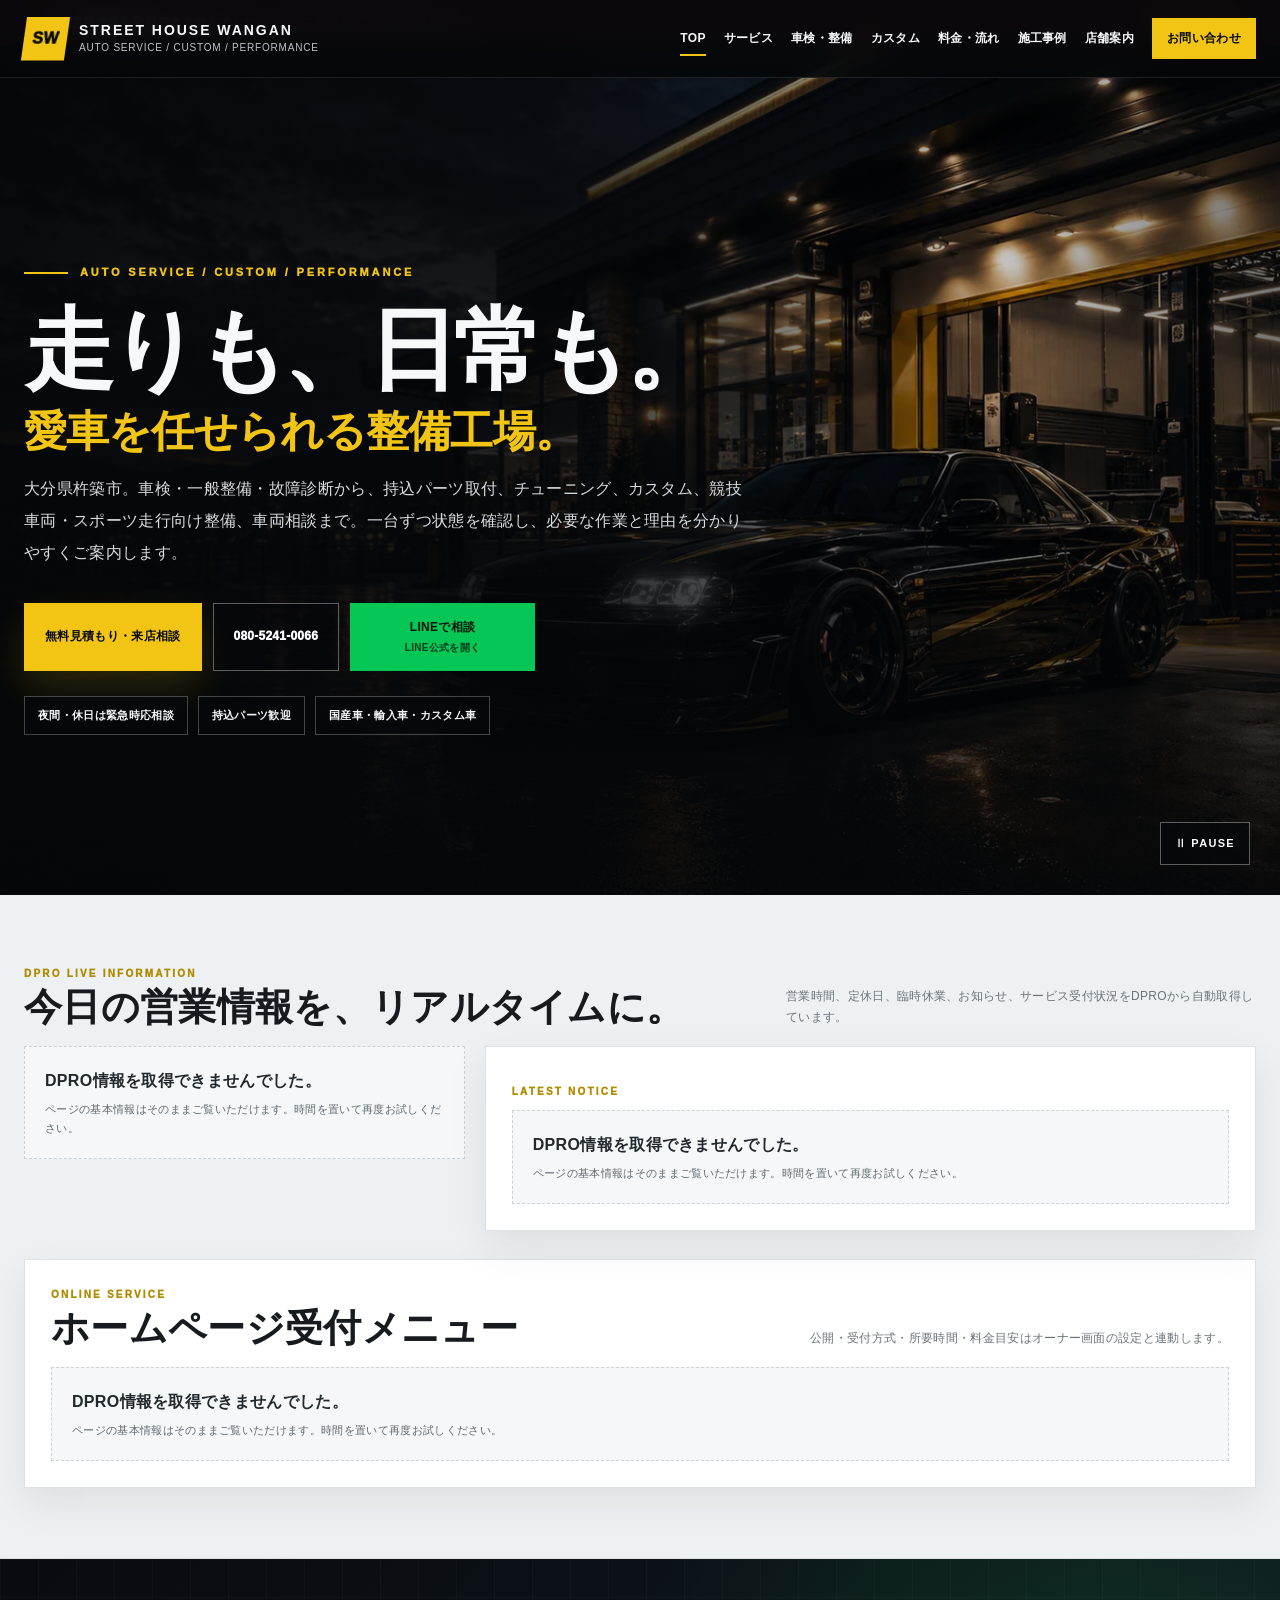
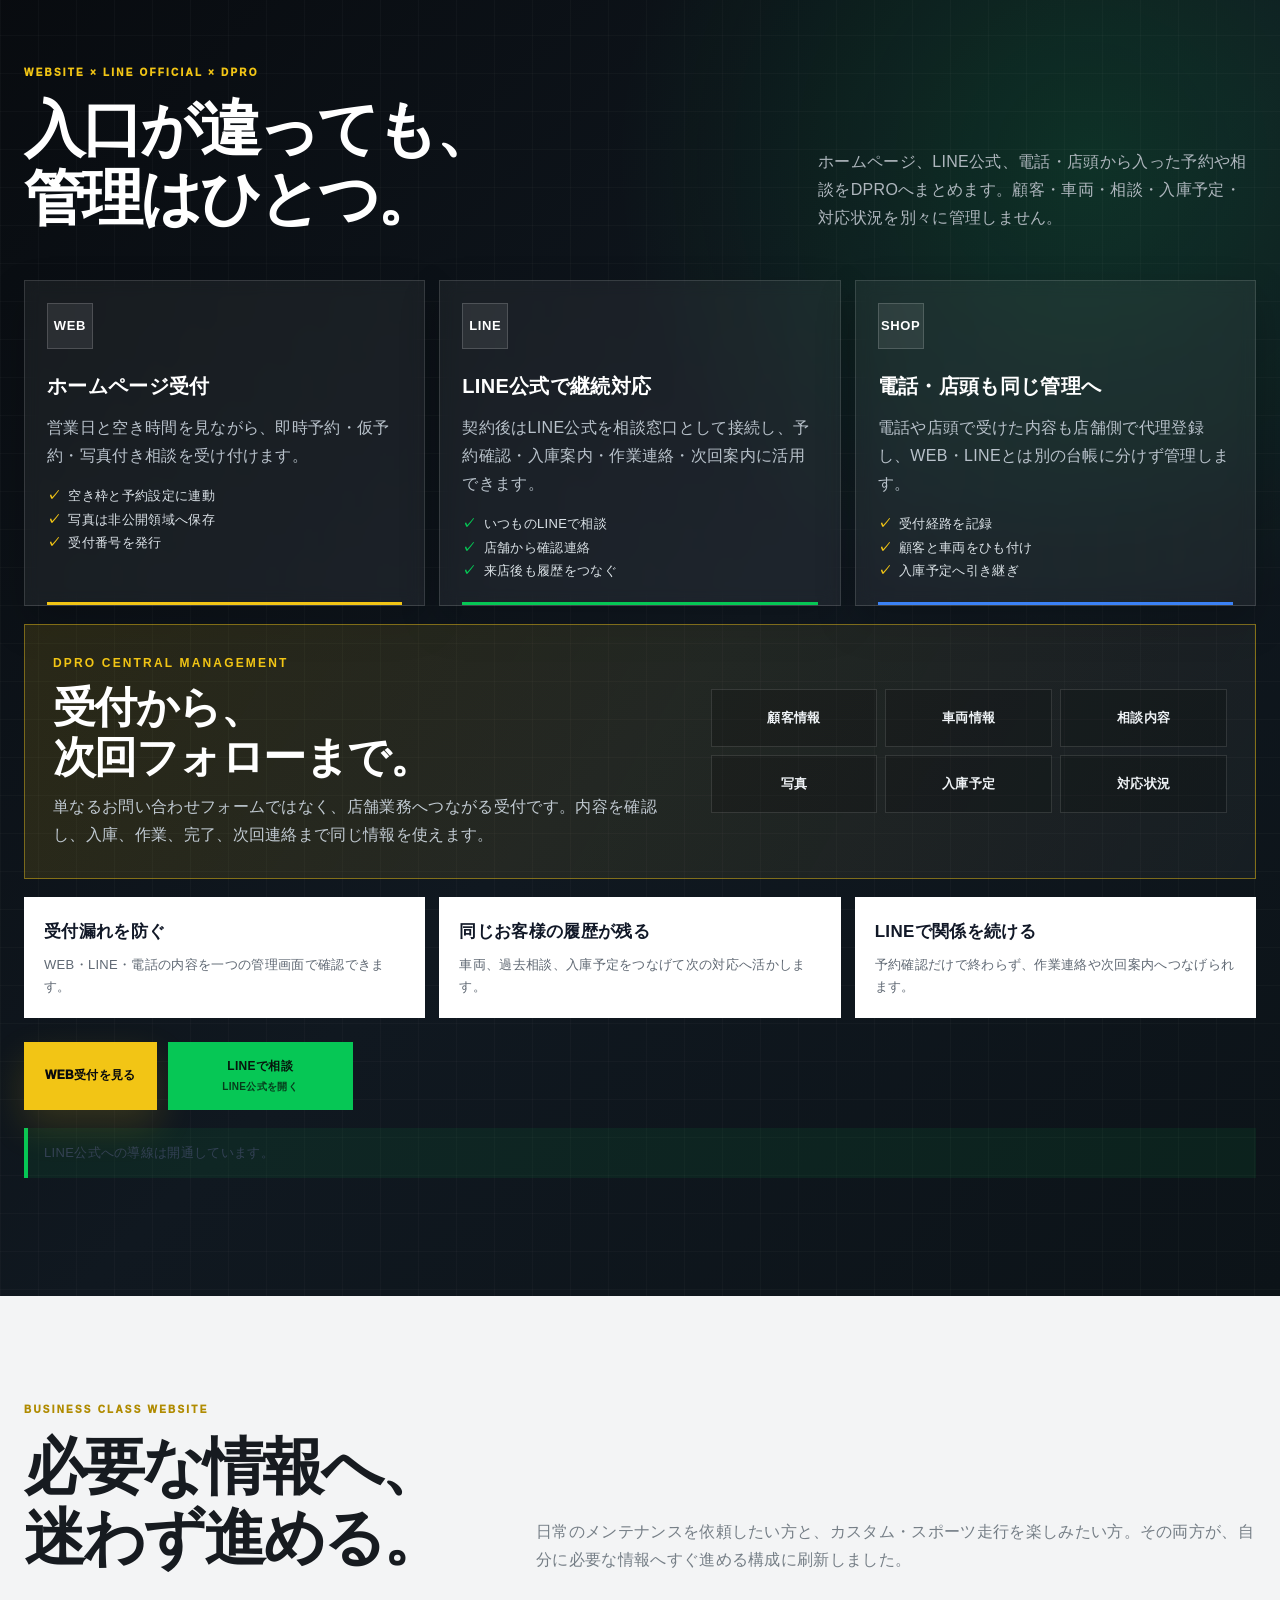
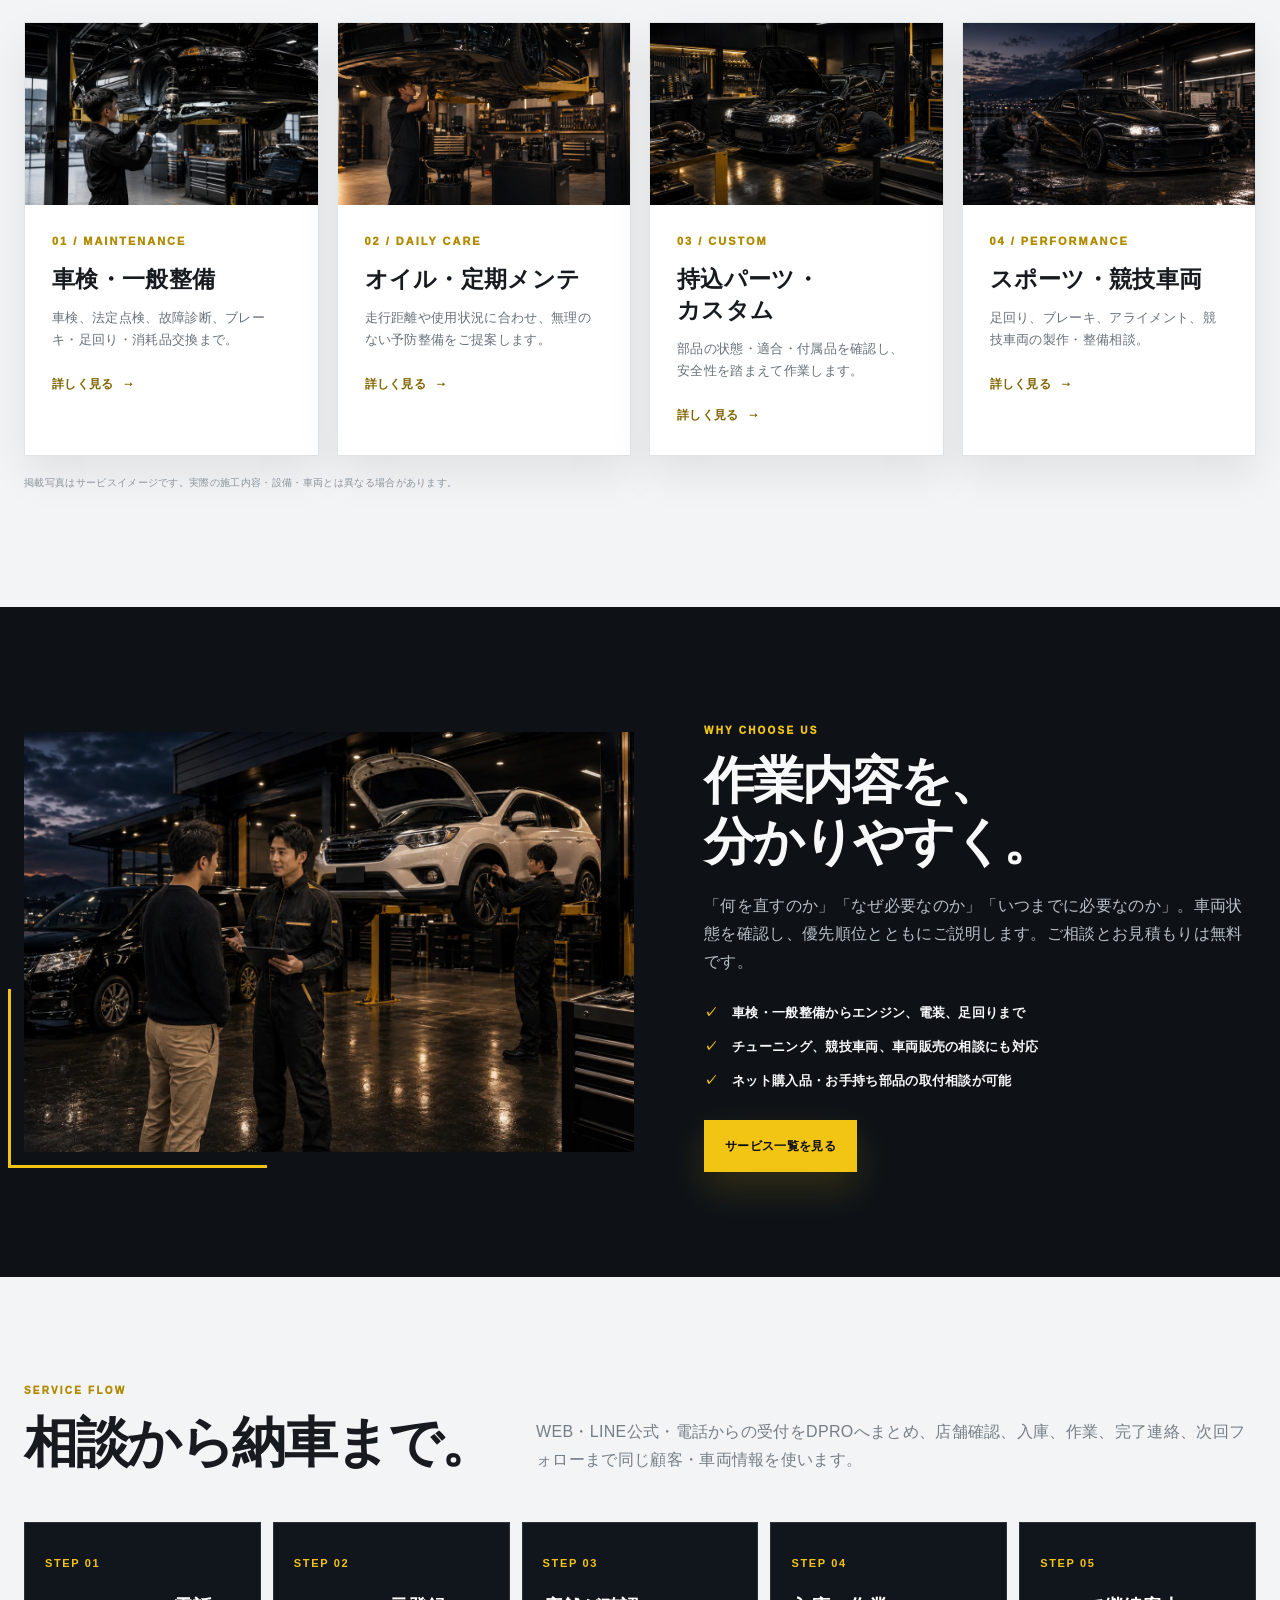
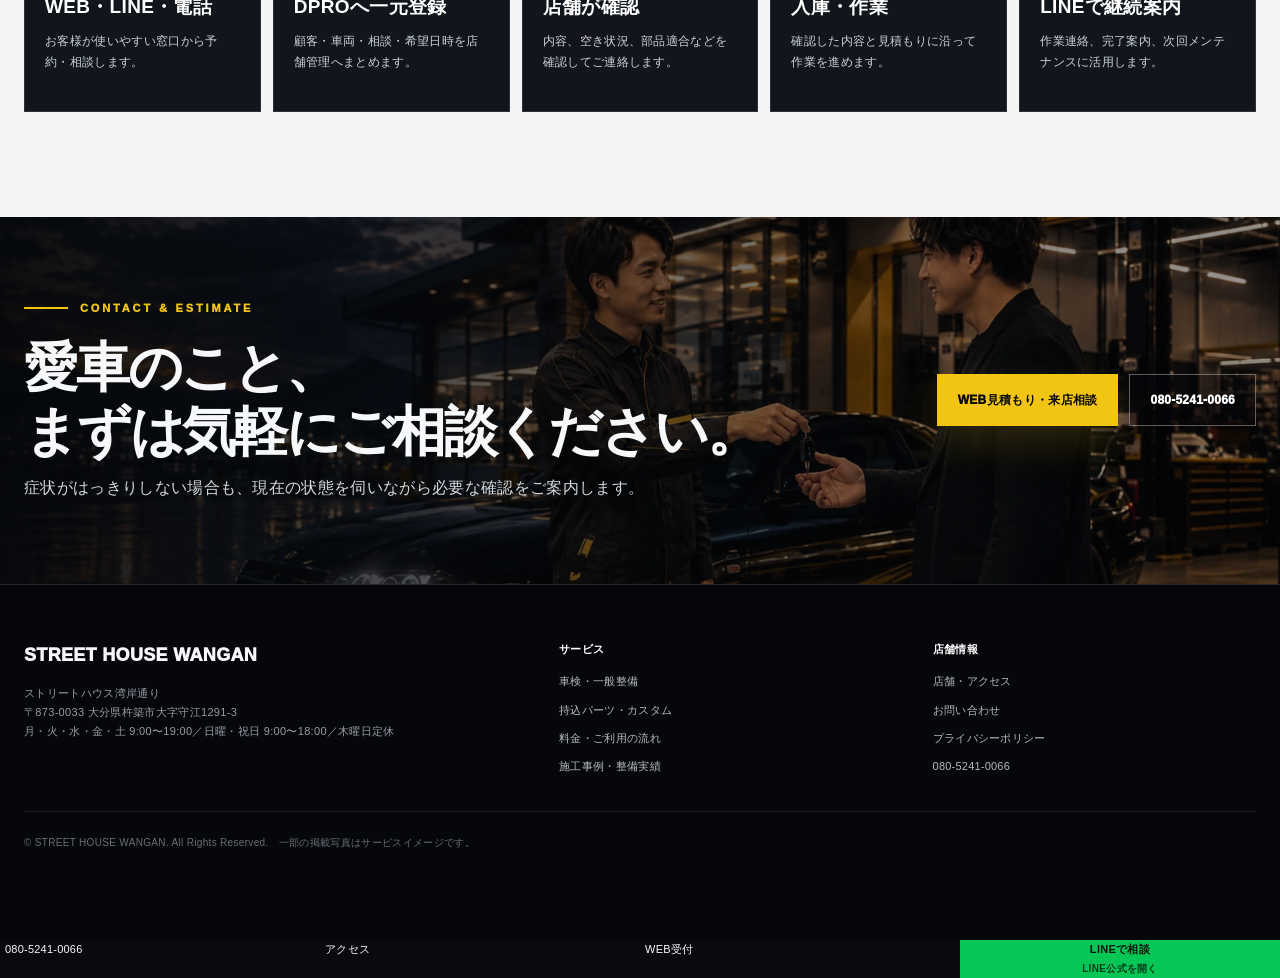
==== commit 2634d263: "Add files via upload" ====
--- a/index.html
+++ b/index.html
@@ -1,24 +1,24 @@
 <!DOCTYPE html>
 
 <html lang="ja"><head><meta charset="utf-8"/><meta content="width=device-width,initial-scale=1" name="viewport"/><meta content="#080a0d" name="theme-color"/><meta content="noindex,nofollow" id="robotsMeta" name="robots"/><meta content="大分県杵築市のストリートハウス湾岸通り。車検・整備・カスタム・競技車両に対応。WEB予約、写真相談、LINE公式からの相談をDPROで一元管理する連携型ホームページです。" name="description"/><title>ストリートハウス湾岸通り｜大分・杵築の車検・整備・カスタム</title>
-<link href="https://dpromstk2000-lab.github.io/street-house-wangan/" id="canonicalLink" rel="canonical"/><meta content="website" property="og:type"/><meta content="ja_JP" property="og:locale"/><meta content="ストリートハウス湾岸通り" property="og:site_name"/><meta content="ストリートハウス湾岸通り｜大分・杵築の車検・整備・カスタム" property="og:title"/><meta content="大分県杵築市のストリートハウス湾岸通り。車検・一般整備・故障診断、オイル交換、持込パーツ取付、カスタム、スポーツ走行向け整備まで対応します。" property="og:description"/><meta content="https://dpromstk2000-lab.github.io/street-house-wangan/" property="og:url"/><meta content="https://dpromstk2000-lab.github.io/street-house-wangan/ogp.jpg" property="og:image"/><meta content="summary_large_image" name="twitter:card"/><link href="data:image/svg+xml,%3Csvg xmlns='http://www.w3.org/2000/svg' viewBox='0 0 64 64'%3E%3Crect width='64' height='64' rx='10' fill='%23f2c515'/%3E%3Ctext x='32' y='41' text-anchor='middle' font-size='29' font-family='Arial' font-weight='900' fill='%23080a0d'%3ESW%3C/text%3E%3C/svg%3E" rel="icon"/><link href="site.css?v=WANGAN-BIZ-8-R2" rel="stylesheet"/><link href="integration.css?v=WANGAN-BIZ-8-R2" rel="stylesheet"/><script src="config.js?v=WANGAN-BIZ-8-R2"></script><script id="localBusinessJsonLd" type="application/ld+json">{"@context": "https://schema.org", "@type": "AutoRepair", "name": "ストリートハウス湾岸通り", "url": "https://dpromstk2000-lab.github.io/street-house-wangan/", "telephone": "080-5241-0066", "address": {"@type": "PostalAddress", "streetAddress": "大字守江1291-3", "addressLocality": "杵築市", "addressRegion": "大分県", "postalCode": "873-0033", "addressCountry": "JP"}, "priceRange": "¥¥"}</script></head><body class="business-site" data-page="home"><a class="skip" href="#main">本文へ移動</a>
+<link href="https://dpromstk2000-lab.github.io/street-house-wangan/" id="canonicalLink" rel="canonical"/><meta content="website" property="og:type"/><meta content="ja_JP" property="og:locale"/><meta content="ストリートハウス湾岸通り" property="og:site_name"/><meta content="ストリートハウス湾岸通り｜大分・杵築の車検・整備・カスタム" property="og:title"/><meta content="大分県杵築市のストリートハウス湾岸通り。車検・一般整備・故障診断、オイル交換、持込パーツ取付、カスタム、スポーツ走行向け整備まで対応します。" property="og:description"/><meta content="https://dpromstk2000-lab.github.io/street-house-wangan/" property="og:url"/><meta content="https://dpromstk2000-lab.github.io/street-house-wangan/ogp.jpg" property="og:image"/><meta content="summary_large_image" name="twitter:card"/><link href="data:image/svg+xml,%3Csvg xmlns='http://www.w3.org/2000/svg' viewBox='0 0 64 64'%3E%3Crect width='64' height='64' rx='10' fill='%23f2c515'/%3E%3Ctext x='32' y='41' text-anchor='middle' font-size='29' font-family='Arial' font-weight='900' fill='%23080a0d'%3ESW%3C/text%3E%3C/svg%3E" rel="icon"/><link href="site.css?v=WANGAN-BIZ-8-R3" rel="stylesheet"/><link href="integration.css?v=WANGAN-BIZ-8-R3" rel="stylesheet"/><script src="config.js?v=WANGAN-BIZ-8-R3"></script><script id="localBusinessJsonLd" type="application/ld+json">{"@context": "https://schema.org", "@type": "AutoRepair", "name": "ストリートハウス湾岸通り", "url": "https://dpromstk2000-lab.github.io/street-house-wangan/", "telephone": "080-5241-0066", "address": {"@type": "PostalAddress", "streetAddress": "大字守江1291-3", "addressLocality": "杵築市", "addressRegion": "大分県", "postalCode": "873-0033", "addressCountry": "JP"}, "priceRange": "¥¥"}</script></head><body class="business-site" data-page="home"><a class="skip" href="#main">本文へ移動</a>
 <header class="header"><div class="header-inner">
 <a aria-label="ストリートハウス湾岸通り トップ" class="brand" href="index.html"><span class="brand-mark">SW</span><span class="brand-copy"><strong>STREET HOUSE WANGAN</strong><small>AUTO SERVICE / CUSTOM / PERFORMANCE</small></span></a>
 <nav aria-label="メインナビゲーション" class="nav"><a class="active" href="index.html">TOP</a><a class="" href="services.html">サービス</a><a class="" href="maintenance.html">車検・整備</a><a class="" href="custom.html">カスタム</a><a class="" href="pricing.html">料金・流れ</a><a class="" href="works.html">施工事例</a><a class="" href="about.html">店舗案内</a><a class="nav-cta" href="contact.html">お問い合わせ</a></nav>
 <button aria-expanded="false" aria-label="メニューを開く" class="menu" type="button"><span></span><span></span><span></span></button>
-</div></header><div aria-live="polite" class="dpro-global-status is-loading" id="dproGlobalStatus" role="status"><div class="dpro-global-status-inner"><span class="dpro-status-dot"></span><b>DPRO営業情報を確認中</b><span>営業時間・休業日を読み込んでいます。</span></div></div><main id="main"><section class="business-hero"><div aria-hidden="true" class="hero-image"></div><video autoplay="" id="heroVideo" loop="" muted="" playsinline="" poster="hero.webp"><source src="drift-hero-wangan.mp4" type="video/mp4"/></video><div class="hero-inner"><div class="kicker">AUTO SERVICE / CUSTOM / PERFORMANCE</div><h1>走りも、日常も。<span>愛車を任せられる整備工場。</span></h1><p class="lead">大分県杵築市。車検・一般整備・故障診断から、持込パーツ取付、チューニング、カスタム、競技車両・スポーツ走行向け整備、車両相談まで。一台ずつ状態を確認し、必要な作業と理由を分かりやすくご案内します。</p><div class="actions"><a class="btn btn-primary" href="contact.html#estimate">無料見積もり・来店相談</a><a class="btn btn-outline" href="tel:08052410066">今すぐ電話で相談</a><a class="btn btn-outline dpro-line-action" data-dpro-line=""><span class="line-main">LINE公式連携対応</span><span class="line-sub">契約・設定後に開通</span></a></div><div class="hero-badges"><span>夜間・休日は緊急時応相談</span><span>持込パーツ歓迎</span><span>国産車・輸入車・カスタム車</span></div></div><button aria-pressed="false" class="hero-video-toggle" id="heroVideoToggle" type="button">Ⅱ PAUSE</button></section><section class="dpro-live-section" id="dpro-live"><div class="shell"><div class="dpro-live-panel-head"><div><p class="eyebrow">DPRO LIVE INFORMATION</p><h2>今日の営業情報を、リアルタイムに。</h2></div><p>営業時間、定休日、臨時休業、お知らせ、サービス受付状況をDPROから自動取得しています。</p></div><div class="dpro-live-grid"><div data-dpro-business="" data-dpro-loading=""></div><div class="dpro-live-panel"><p class="eyebrow">LATEST NOTICE</p><div data-dpro-loading="" data-dpro-notices="" data-limit="3"><div class="dpro-empty compact">お知らせを読み込んでいます。</div></div></div></div><div class="dpro-live-panel"><div class="dpro-live-panel-head"><div><p class="eyebrow">ONLINE SERVICE</p><h2>ホームページ受付メニュー</h2></div><p>公開・受付方式・所要時間・料金目安はオーナー画面の設定と連動します。</p></div><div data-dpro-loading="" data-dpro-services="" data-limit="4"></div></div></div></section><section class="business-section dpro-integration-section" data-dpro-integration="" id="website-line-dpro">
+</div></header><div aria-live="polite" class="dpro-global-status is-loading" id="dproGlobalStatus" role="status"><div class="dpro-global-status-inner"><span class="dpro-status-dot"></span><b>DPRO営業情報を確認中</b><span>営業時間・休業日を読み込んでいます。</span></div></div><main id="main"><section class="business-hero"><div aria-hidden="true" class="hero-image"></div><video autoplay="" id="heroVideo" loop="" muted="" playsinline="" poster="hero.webp"><source src="drift-hero-wangan.mp4" type="video/mp4"/></video><div class="hero-inner"><div class="kicker">AUTO SERVICE / CUSTOM / PERFORMANCE</div><h1 class="audited-heading heading-balanced">走りも、日常も。<span>愛車を任せられる整備工場。</span></h1><p class="lead">大分県杵築市。車検・一般整備・故障診断から、持込パーツ取付、チューニング、カスタム、競技車両・スポーツ走行向け整備、車両相談まで。一台ずつ状態を確認し、必要な作業と理由を分かりやすくご案内します。</p><div class="actions"><a class="btn btn-primary" href="contact.html#estimate">無料見積もり・来店相談</a><a class="btn btn-outline" data-store-phone="primary" href="tel:08052410066">今すぐ電話で相談</a><a class="btn btn-outline dpro-line-action" data-dpro-line=""><span class="line-main">LINE公式連携対応</span><span class="line-sub">契約・設定後に開通</span></a></div><div class="hero-badges"><span>夜間・休日は緊急時応相談</span><span>持込パーツ歓迎</span><span>国産車・輸入車・カスタム車</span></div></div><button aria-pressed="false" class="hero-video-toggle" id="heroVideoToggle" type="button">Ⅱ PAUSE</button></section><section class="dpro-live-section" id="dpro-live"><div class="shell"><div class="dpro-live-panel-head"><div><p class="eyebrow">DPRO LIVE INFORMATION</p><h2 class="audited-heading heading-balanced">今日の営業情報を、リアルタイムに。</h2></div><p>営業時間、定休日、臨時休業、お知らせ、サービス受付状況をDPROから自動取得しています。</p></div><div class="dpro-live-grid"><div data-dpro-business="" data-dpro-loading=""></div><div class="dpro-live-panel"><p class="eyebrow">LATEST NOTICE</p><div data-dpro-loading="" data-dpro-notices="" data-limit="3"><div class="dpro-empty compact">お知らせを読み込んでいます。</div></div></div></div><div class="dpro-live-panel"><div class="dpro-live-panel-head"><div><p class="eyebrow">ONLINE SERVICE</p><h2 class="audited-heading heading-balanced">ホームページ受付メニュー</h2></div><p>公開・受付方式・所要時間・料金目安はオーナー画面の設定と連動します。</p></div><div data-dpro-loading="" data-dpro-services="" data-limit="4"></div></div></div></section><section class="business-section dpro-integration-section" data-dpro-integration="" id="website-line-dpro">
 <div class="shell">
 <div class="section-head">
 <div>
 <p class="eyebrow">WEBSITE × LINE OFFICIAL × DPRO</p>
-<h2>入口が違っても、<br/>管理はひとつ。</h2>
+<h2 class="audited-heading heading-integration"><span class="heading-line">入口が違っても、</span><span class="heading-line">管理はひとつ。</span></h2>
 </div>
 <p>ホームページ、LINE公式、電話・店頭から入った予約や相談をDPROへまとめます。顧客・車両・相談・入庫予定・対応状況を別々に管理しません。</p>
 </div>
 <div class="dpro-channel-grid">
 <article class="dpro-channel-card web">
 <div class="dpro-channel-icon">WEB</div>
-<h3>ホームページ受付</h3>
+<h3 class="audited-heading heading-balanced">ホームページ受付</h3>
 <p>営業日と空き時間を見ながら、即時予約・仮予約・写真付き相談を受け付けます。</p>
 <ul>
 <li>空き枠と予約設定に連動</li>
@@ -28,7 +28,7 @@
 </article>
 <article class="dpro-channel-card line">
 <div class="dpro-channel-icon">LINE</div>
-<h3>LINE公式で継続対応</h3>
+<h3 class="audited-heading heading-balanced">LINE公式で継続対応</h3>
 <p>契約後はLINE公式を相談窓口として接続し、予約確認・入庫案内・作業連絡・次回案内に活用できます。</p>
 <ul>
 <li>いつものLINEで相談</li>
@@ -38,7 +38,7 @@
 </article>
 <article class="dpro-channel-card shop">
 <div class="dpro-channel-icon">SHOP</div>
-<h3>電話・店頭も同じ管理へ</h3>
+<h3 class="audited-heading heading-balanced">電話・店頭も同じ管理へ</h3>
 <p>電話や店頭で受けた内容も店舗側で代理登録し、WEB・LINEとは別の台帳に分けず管理します。</p>
 <ul>
 <li>受付経路を記録</li>
@@ -50,7 +50,7 @@
 <div class="dpro-central-hub">
 <div>
 <div class="hub-label">DPRO CENTRAL MANAGEMENT</div>
-<h3>受付から、次回フォローまで。</h3>
+<h3 class="audited-heading heading-hub"><span class="heading-line">受付から、</span><span class="heading-line">次回フォローまで。</span></h3>
 <p>単なるお問い合わせフォームではなく、店舗業務へつながる受付です。内容を確認し、入庫、作業、完了、次回連絡まで同じ情報を使えます。</p>
 </div>
 <div aria-label="DPROでまとめる情報" class="dpro-record-grid">
@@ -73,17 +73,17 @@
 <p class="dpro-integration-note" data-line-integration-status="">LINE公式URLは契約・設定後に登録します。現在は連携機能のご案内表示です。</p>
 </div>
 </section>
-<section class="business-section light"><div class="shell"><div class="section-head"><div><p class="eyebrow">BUSINESS CLASS WEBSITE</p><h2>必要な情報へ、迷わず進める。</h2></div><p>日常のメンテナンスを依頼したい方と、カスタム・スポーツ走行を楽しみたい方。その両方が、自分に必要な情報へすぐ進める構成に刷新しました。</p></div><div class="card-grid four">
-<article class="business-card"><img alt="車検と一般整備のイメージ" src="general.webp"/><div class="business-card-body"><span class="card-number">01 / MAINTENANCE</span><h3>車検・一般整備</h3><p>車検、法定点検、故障診断、ブレーキ・足回り・消耗品交換まで。</p><a class="card-link" href="maintenance.html">詳しく見る</a></div></article>
-<article class="business-card"><img alt="オイル交換と定期メンテナンスのイメージ" src="oil.webp"/><div class="business-card-body"><span class="card-number">02 / DAILY CARE</span><h3>オイル・定期メンテ</h3><p>走行距離や使用状況に合わせ、無理のない予防整備をご提案します。</p><a class="card-link" href="maintenance.html#maintenance">詳しく見る</a></div></article>
-<article class="business-card"><img alt="持込パーツ取付とカスタム作業のイメージ" src="parts.webp"/><div class="business-card-body"><span class="card-number">03 / CUSTOM</span><h3>持込パーツ・カスタム</h3><p>部品の状態・適合・付属品を確認し、安全性を踏まえて作業します。</p><a class="card-link" href="custom.html">詳しく見る</a></div></article>
-<article class="business-card"><img alt="スポーツ走行向け整備のイメージ" src="motorsport.webp"/><div class="business-card-body"><span class="card-number">04 / PERFORMANCE</span><h3>スポーツ・競技車両</h3><p>足回り、ブレーキ、アライメント、競技車両の製作・整備相談。</p><a class="card-link" href="custom.html#performance">詳しく見る</a></div></article>
+<section class="business-section light"><div class="shell"><div class="section-head"><div><p class="eyebrow">BUSINESS CLASS WEBSITE</p><h2 class="audited-heading heading-balanced">必要な情報へ、迷わず進める。</h2></div><p>日常のメンテナンスを依頼したい方と、カスタム・スポーツ走行を楽しみたい方。その両方が、自分に必要な情報へすぐ進める構成に刷新しました。</p></div><div class="card-grid four">
+<article class="business-card"><img alt="車検と一般整備のイメージ" src="general.webp"/><div class="business-card-body"><span class="card-number">01 / MAINTENANCE</span><h3 class="audited-heading heading-balanced">車検・一般整備</h3><p>車検、法定点検、故障診断、ブレーキ・足回り・消耗品交換まで。</p><a class="card-link" href="maintenance.html">詳しく見る</a></div></article>
+<article class="business-card"><img alt="オイル交換と定期メンテナンスのイメージ" src="oil.webp"/><div class="business-card-body"><span class="card-number">02 / DAILY CARE</span><h3 class="audited-heading heading-balanced">オイル・定期メンテ</h3><p>走行距離や使用状況に合わせ、無理のない予防整備をご提案します。</p><a class="card-link" href="maintenance.html#maintenance">詳しく見る</a></div></article>
+<article class="business-card"><img alt="持込パーツ取付とカスタム作業のイメージ" src="parts.webp"/><div class="business-card-body"><span class="card-number">03 / CUSTOM</span><h3 class="audited-heading heading-balanced">持込パーツ・カスタム</h3><p>部品の状態・適合・付属品を確認し、安全性を踏まえて作業します。</p><a class="card-link" href="custom.html">詳しく見る</a></div></article>
+<article class="business-card"><img alt="スポーツ走行向け整備のイメージ" src="motorsport.webp"/><div class="business-card-body"><span class="card-number">04 / PERFORMANCE</span><h3 class="audited-heading heading-balanced">スポーツ・競技車両</h3><p>足回り、ブレーキ、アライメント、競技車両の製作・整備相談。</p><a class="card-link" href="custom.html#performance">詳しく見る</a></div></article>
 </div><p class="image-disclaimer">掲載写真はサービスイメージです。実際の施工内容・設備・車両とは異なる場合があります。</p></div></section>
-<section class="business-section dark2"><div class="shell"><div class="split"><div class="split-media motion-reveal from-left"><img alt="整備士が車両を点検するイメージ" src="maintenance.webp"/></div><div class="split-copy motion-reveal from-right"><p class="eyebrow">WHY CHOOSE US</p><h2>作業内容を、分かりやすく。</h2><p>「何を直すのか」「なぜ必要なのか」「いつまでに必要なのか」。車両状態を確認し、優先順位とともにご説明します。ご相談とお見積もりは無料です。</p><ul class="check-list"><li>車検・一般整備からエンジン、電装、足回りまで</li><li>チューニング、競技車両、車両販売の相談にも対応</li><li>ネット購入品・お手持ち部品の取付相談が可能</li></ul><div class="actions" style="margin-top:28px"><a class="btn btn-primary" href="services.html">サービス一覧を見る</a></div></div></div></div></section>
-<section class="business-section light"><div class="shell"><div class="section-head"><div><p class="eyebrow">SERVICE FLOW</p><h2>相談から納車まで。</h2></div><p>WEB・LINE公式・電話からの受付をDPROへまとめ、店舗確認、入庫、作業、完了連絡、次回フォローまで同じ顧客・車両情報を使います。</p></div><div class="process"><article class="process-step"><b>STEP 01</b><h3>WEB・LINE・電話</h3><p>お客様が使いやすい窓口から予約・相談します。</p></article><article class="process-step"><b>STEP 02</b><h3>DPROへ一元登録</h3><p>顧客・車両・相談・希望日時を店舗管理へまとめます。</p></article><article class="process-step"><b>STEP 03</b><h3>店舗が確認</h3><p>内容、空き状況、部品適合などを確認してご連絡します。</p></article><article class="process-step"><b>STEP 04</b><h3>入庫・作業</h3><p>確認した内容と見積もりに沿って作業を進めます。</p></article><article class="process-step"><b>STEP 05</b><h3>LINEで継続案内</h3><p>作業連絡、完了案内、次回メンテナンスに活用します。</p></article></div></div></section><section class="cta-band"><div class="cta-band-inner"><div><div class="kicker">CONTACT &amp; ESTIMATE</div><h2>愛車のこと、まずは気軽にご相談ください。</h2><p>症状がはっきりしない場合も、現在の状態を伺いながら必要な確認をご案内します。</p></div><div class="actions"><a class="btn btn-primary" href="contact.html#estimate">WEB見積もり・来店相談</a><a class="btn btn-outline" href="tel:08052410066">080-5241-0066</a></div></div></section></main><footer class="footer"><div class="shell">
+<section class="business-section dark2"><div class="shell"><div class="split"><div class="split-media motion-reveal from-left"><img alt="整備士が車両を点検するイメージ" src="maintenance.webp"/></div><div class="split-copy motion-reveal from-right"><p class="eyebrow">WHY CHOOSE US</p><h2 class="audited-heading heading-split"><span class="heading-line">作業内容を、</span><span class="heading-line">分かりやすく。</span></h2><p>「何を直すのか」「なぜ必要なのか」「いつまでに必要なのか」。車両状態を確認し、優先順位とともにご説明します。ご相談とお見積もりは無料です。</p><ul class="check-list"><li>車検・一般整備からエンジン、電装、足回りまで</li><li>チューニング、競技車両、車両販売の相談にも対応</li><li>ネット購入品・お手持ち部品の取付相談が可能</li></ul><div class="actions" style="margin-top:28px"><a class="btn btn-primary" href="services.html">サービス一覧を見る</a></div></div></div></div></section>
+<section class="business-section light"><div class="shell"><div class="section-head"><div><p class="eyebrow">SERVICE FLOW</p><h2 class="audited-heading heading-single"><span class="heading-line">相談から納車まで。</span></h2></div><p>WEB・LINE公式・電話からの受付をDPROへまとめ、店舗確認、入庫、作業、完了連絡、次回フォローまで同じ顧客・車両情報を使います。</p></div><div class="process"><article class="process-step"><b>STEP 01</b><h3 class="audited-heading heading-balanced">WEB・LINE・電話</h3><p>お客様が使いやすい窓口から予約・相談します。</p></article><article class="process-step"><b>STEP 02</b><h3 class="audited-heading heading-balanced">DPROへ一元登録</h3><p>顧客・車両・相談・希望日時を店舗管理へまとめます。</p></article><article class="process-step"><b>STEP 03</b><h3 class="audited-heading heading-balanced">店舗が確認</h3><p>内容、空き状況、部品適合などを確認してご連絡します。</p></article><article class="process-step"><b>STEP 04</b><h3 class="audited-heading heading-balanced">入庫・作業</h3><p>確認した内容と見積もりに沿って作業を進めます。</p></article><article class="process-step"><b>STEP 05</b><h3 class="audited-heading heading-balanced">LINEで継続案内</h3><p>作業連絡、完了案内、次回メンテナンスに活用します。</p></article></div></div></section><section class="cta-band"><div class="cta-band-inner"><div><div class="kicker">CONTACT &amp; ESTIMATE</div><h2 class="audited-heading heading-cta"><span class="heading-line">愛車のこと、</span><span class="heading-line">まずは気軽にご相談ください。</span></h2><p>症状がはっきりしない場合も、現在の状態を伺いながら必要な確認をご案内します。</p></div><div class="actions"><a class="btn btn-primary" href="contact.html#estimate">WEB見積もり・来店相談</a><a class="btn btn-outline" data-store-phone="primary" href="tel:08052410066">080-5241-0066</a></div></div></section></main><footer class="footer"><div class="shell">
 <div class="footer-top"><div><div class="footer-title">STREET HOUSE WANGAN</div><div class="footer-address">ストリートハウス湾岸通り<br/>〒873-0033 大分県杵築市大字守江1291-3<br/><span data-dpro-footer-hours="">月・火・水・金・土 9:00〜19:00／日曜・祝日 9:00〜18:00／木曜定休</span></div></div>
 <div class="footer-links"><b>サービス</b><a href="maintenance.html">車検・一般整備</a><a href="custom.html">持込パーツ・カスタム</a><a href="pricing.html">料金・ご利用の流れ</a><a href="works.html">施工事例・整備実績</a></div>
-<div class="footer-links"><b>店舗情報</b><a href="about.html">店舗・アクセス</a><a href="contact.html">お問い合わせ</a><a href="privacy.html">プライバシーポリシー</a><a href="tel:08052410066">080-5241-0066</a></div></div>
+<div class="footer-links"><b>店舗情報</b><a href="about.html">店舗・アクセス</a><a href="contact.html">お問い合わせ</a><a href="privacy.html">プライバシーポリシー</a><a data-store-phone="primary" href="tel:08052410066">080-5241-0066</a></div></div>
 <p class="copyright">© STREET HOUSE WANGAN. All Rights Reserved.　一部の掲載写真はサービスイメージです。</p>
 </div></footer>
-<div class="mobile-cta line-four"><a href="tel:08052410066">電話</a><a href="about.html#access">アクセス</a><a href="contact.html#estimate">WEB受付</a><a aria-label="LINE公式連携" class="mobile-line dpro-line-action" data-dpro-line=""><span class="line-main">LINE</span><span class="line-sub" hidden="">設定後に開通</span></a></div><script src="site.js?v=WANGAN-BIZ-8-R2"></script><script src="dpro-site.js?v=WANGAN-BIZ-8-R2"></script></body></html>+<div class="mobile-cta line-four"><a data-store-phone="primary" href="tel:08052410066">電話</a><a href="about.html#access">アクセス</a><a href="contact.html#estimate">WEB受付</a><a aria-label="LINE公式連携" class="mobile-line dpro-line-action" data-dpro-line=""><span class="line-main">LINE</span><span class="line-sub" hidden="">設定後に開通</span></a></div><script src="site.js?v=WANGAN-BIZ-8-R3"></script><script src="dpro-site.js?v=WANGAN-BIZ-8-R3"></script></body></html>
--- a/integration.css
+++ b/integration.css
@@ -1,4 +1,4 @@
-/* STEP WANGAN-BIZ-8-R2
+/* STEP WANGAN-BIZ-8-R3
    WEBSITE × LINE公式 × DPRO 統合訴求
 -------------------------------------------------------------- */
 .dpro-integration-section {
@@ -315,3 +315,172 @@
   .dpro-record-grid { grid-template-columns: repeat(2, minmax(0, 1fr)); }
   .dpro-line-action { width: 100%; min-width: 0; }
 }
+
+
+/* STEP WANGAN-BIZ-8-R3
+   全ページ見出し・改行・店舗情報表示の再検査
+-------------------------------------------------------------- */
+:where(h1, h2, h3).audited-heading,
+:where(h1, h2, h3).heading-balanced {
+  text-wrap: balance;
+  line-break: strict;
+  word-break: normal;
+  overflow-wrap: normal;
+  hanging-punctuation: allow-end;
+}
+
+.audited-heading .heading-line {
+  display: block;
+  width: fit-content;
+  max-width: 100%;
+  white-space: nowrap;
+}
+
+/* WEBSITE × LINE × DPRO */
+.dpro-integration-section .section-head {
+  grid-template-columns: minmax(520px, 1.25fr) minmax(300px, .75fr) !important;
+  gap: clamp(30px, 5vw, 76px) !important;
+  align-items: end !important;
+}
+.dpro-integration-section .section-head h2 {
+  max-width: 760px;
+  margin-right: auto;
+  font-size: clamp(42px, 4.8vw, 66px) !important;
+  line-height: 1.13 !important;
+  letter-spacing: -.045em !important;
+}
+.dpro-central-hub {
+  grid-template-columns: minmax(460px, 1.08fr) minmax(0, .92fr) !important;
+  gap: clamp(28px, 4vw, 58px) !important;
+}
+.dpro-central-hub h3 {
+  max-width: 540px;
+  font-size: clamp(32px, 3.35vw, 46px) !important;
+  line-height: 1.18 !important;
+  letter-spacing: -.035em;
+}
+
+/* Standard business sections */
+.business-section .section-head h2 {
+  text-wrap: balance;
+  line-break: strict;
+}
+.split-copy h2.heading-split {
+  max-width: 11em;
+  font-size: clamp(36px, 4vw, 52px) !important;
+  line-height: 1.18 !important;
+}
+.section-head h2.heading-single {
+  width: max-content;
+  max-width: 100%;
+  white-space: nowrap;
+  font-size: clamp(36px, 4.2vw, 54px) !important;
+}
+.section-head h2.heading-unified {
+  max-width: 720px;
+  font-size: clamp(40px, 4.5vw, 60px) !important;
+  line-height: 1.14 !important;
+}
+
+/* Bottom contact CTA: prevent the final one or two characters from orphaning. */
+.cta-band-inner {
+  grid-template-columns: minmax(0, 1fr) auto !important;
+  gap: clamp(28px, 4vw, 66px) !important;
+  align-items: center !important;
+}
+.cta-band h2.heading-cta {
+  max-width: 820px;
+  font-size: clamp(36px, 4.25vw, 55px) !important;
+  line-height: 1.18 !important;
+  letter-spacing: -.04em !important;
+}
+.cta-band h2.heading-cta .heading-line:last-child {
+  white-space: nowrap;
+}
+
+/* Phone numbers should remain readable and never wrap digit by digit. */
+a[data-store-phone],
+.info-list a[href^="tel:"],
+.footer-links a[href^="tel:"] {
+  white-space: nowrap;
+  font-variant-numeric: tabular-nums;
+  letter-spacing: .02em;
+}
+
+@media (max-width: 1040px) {
+  .dpro-integration-section .section-head {
+    grid-template-columns: 1fr !important;
+    gap: 22px !important;
+  }
+  .dpro-integration-section .section-head h2 {
+    font-size: clamp(40px, 6.3vw, 58px) !important;
+  }
+  .dpro-central-hub {
+    grid-template-columns: 1fr !important;
+  }
+  .cta-band-inner {
+    grid-template-columns: 1fr !important;
+  }
+  .cta-band h2.heading-cta {
+    max-width: 850px;
+  }
+}
+
+@media (max-width: 720px) {
+  .audited-heading .heading-line {
+    max-width: 100%;
+  }
+  .dpro-integration-section .section-head h2 {
+    font-size: clamp(38px, 10.5vw, 50px) !important;
+    line-height: 1.15 !important;
+  }
+  .dpro-central-hub h3 {
+    font-size: clamp(30px, 8.4vw, 40px) !important;
+  }
+  .split-copy h2.heading-split {
+    font-size: clamp(34px, 9.2vw, 44px) !important;
+  }
+  .section-head h2.heading-single {
+    font-size: clamp(34px, 9vw, 44px) !important;
+  }
+  .section-head h2.heading-unified {
+    font-size: clamp(36px, 9.8vw, 48px) !important;
+  }
+  .cta-band h2.heading-cta {
+    font-size: clamp(31px, 8.5vw, 42px) !important;
+  }
+  .cta-band h2.heading-cta .heading-line:last-child {
+    width: min(12em, 100%);
+    white-space: normal;
+    text-wrap: balance;
+  }
+}
+
+@media (max-width: 430px) {
+  .dpro-integration-section .section-head h2 {
+    font-size: 39px !important;
+  }
+  .dpro-central-hub h3 {
+    font-size: 33px !important;
+  }
+  .split-copy h2.heading-split,
+  .section-head h2.heading-single {
+    font-size: 34px !important;
+  }
+  .section-head h2.heading-unified {
+    font-size: 36px !important;
+  }
+  .cta-band h2.heading-cta {
+    font-size: 31px !important;
+  }
+}
+
+
+/* Explicit audited selectors for the two primary R3 headings. */
+h2.heading-integration .heading-line,
+h3.heading-hub .heading-line {
+  display: block;
+  width: fit-content;
+  max-width: 100%;
+  white-space: nowrap;
+}
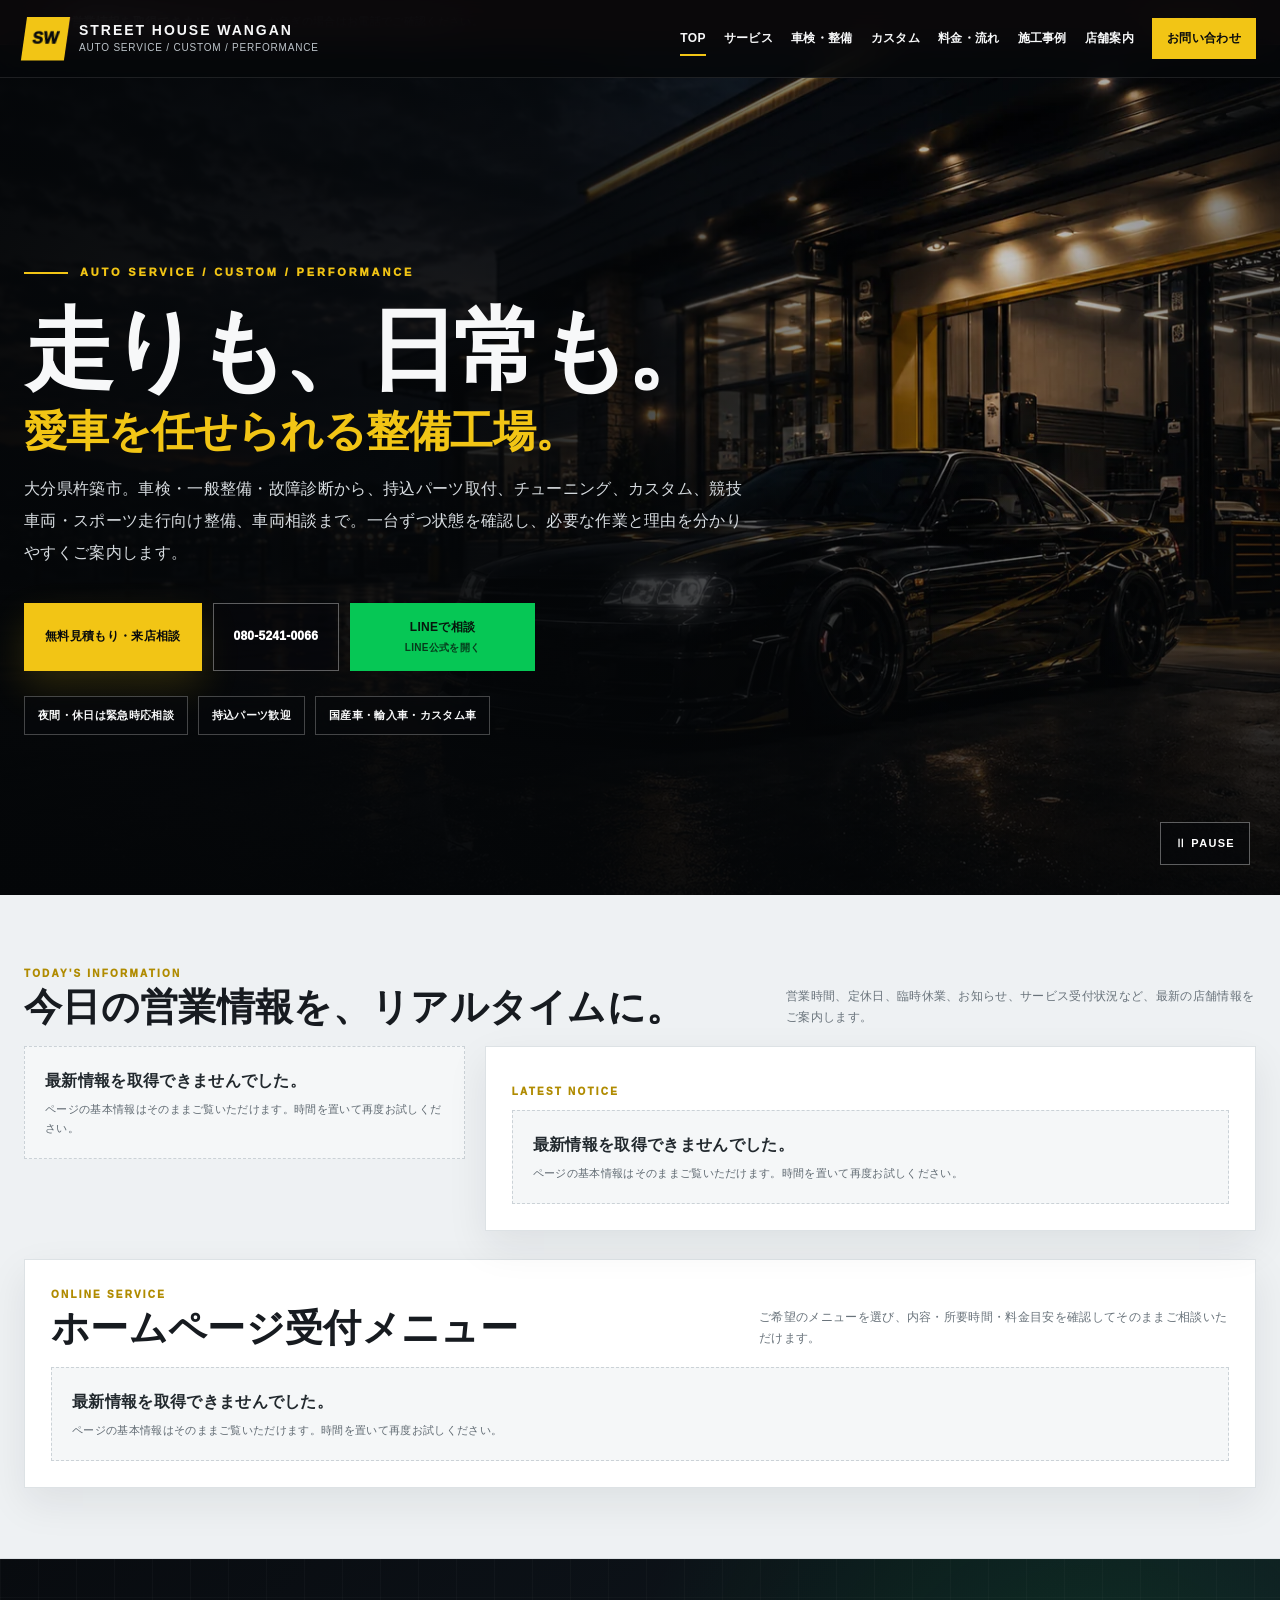
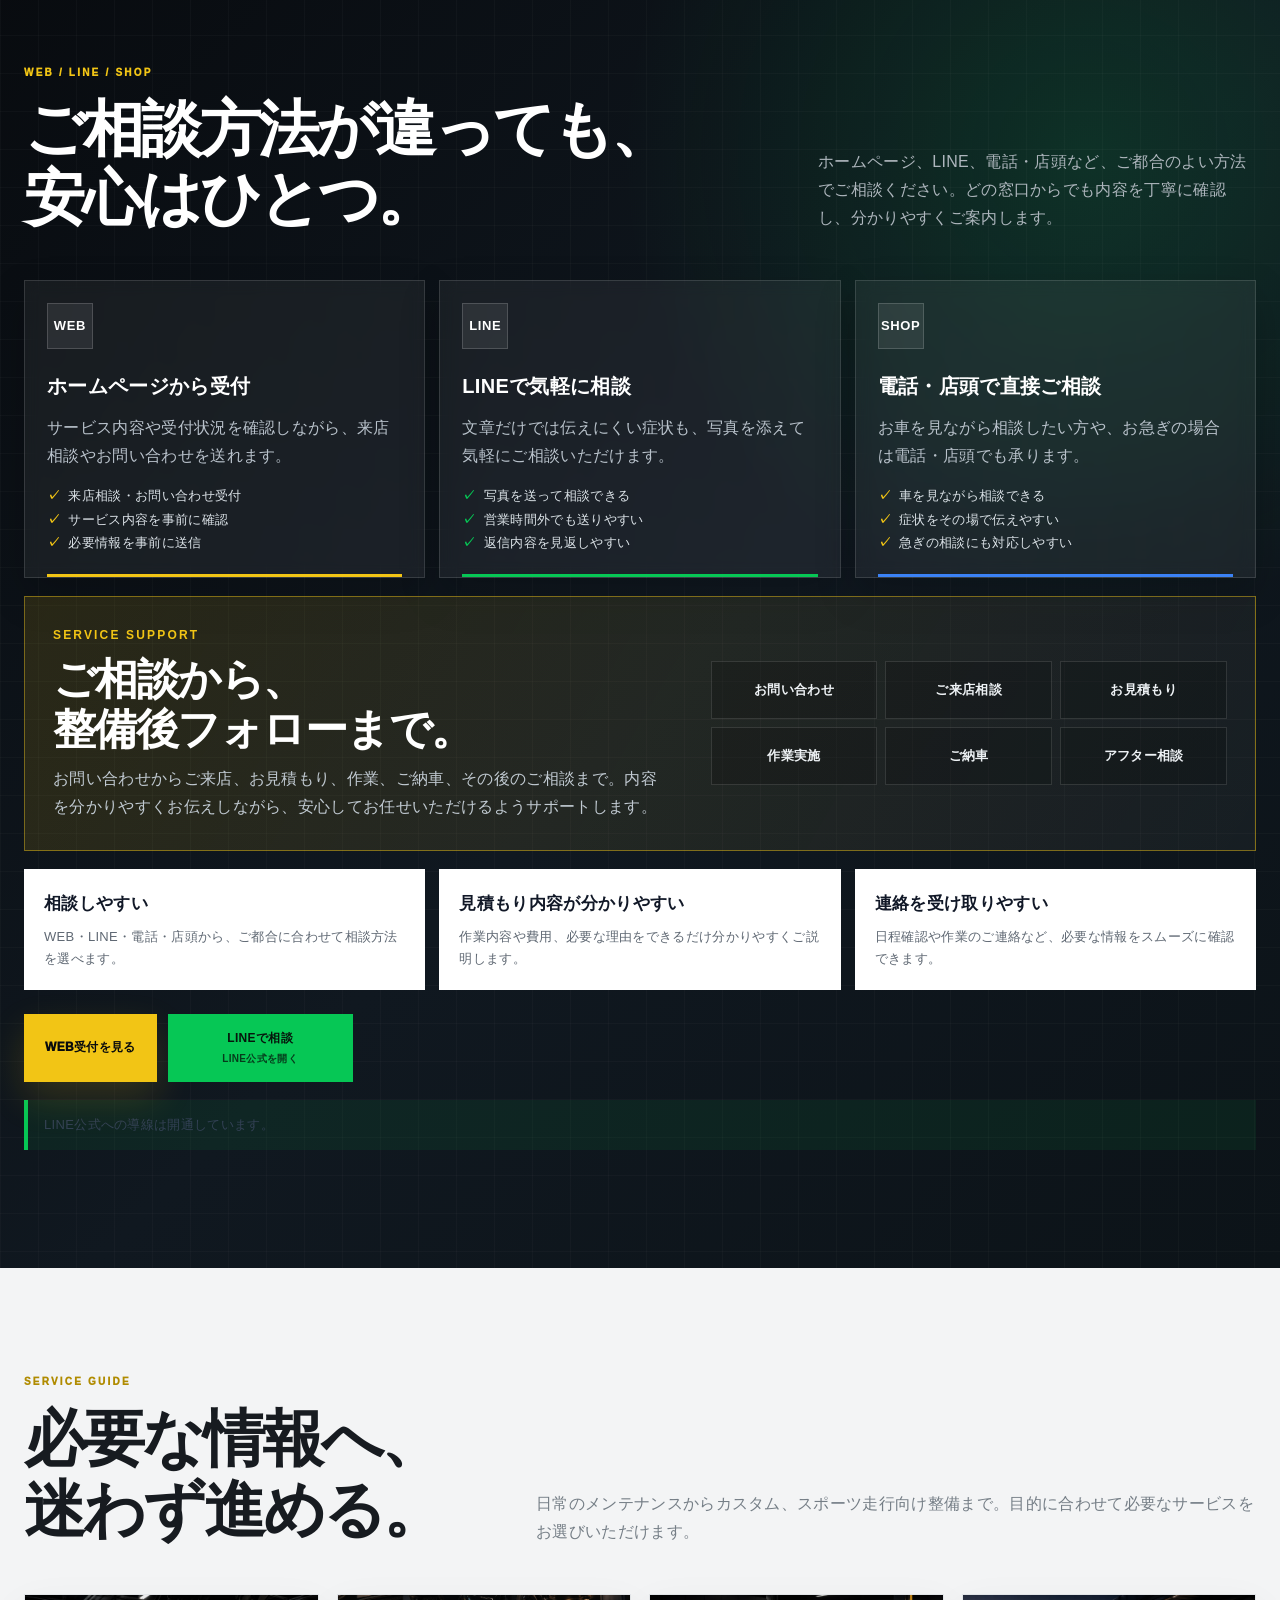
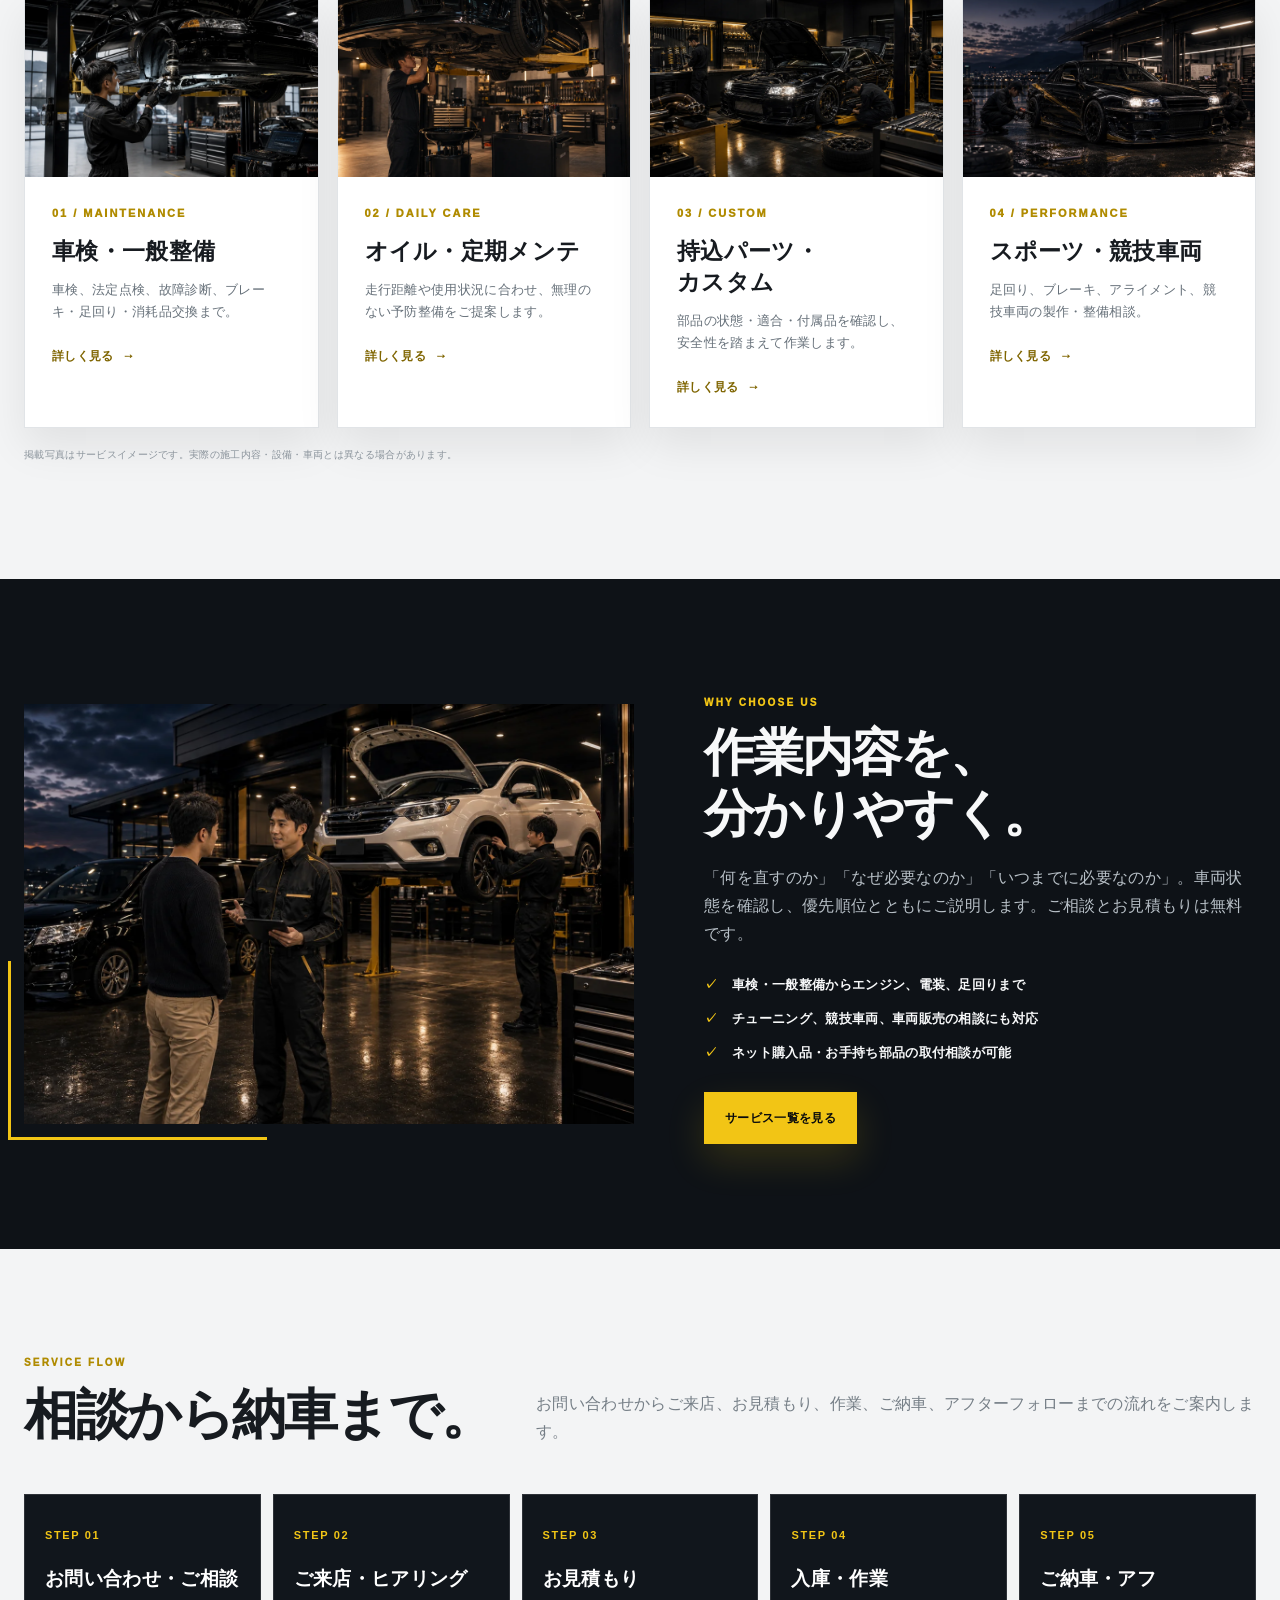
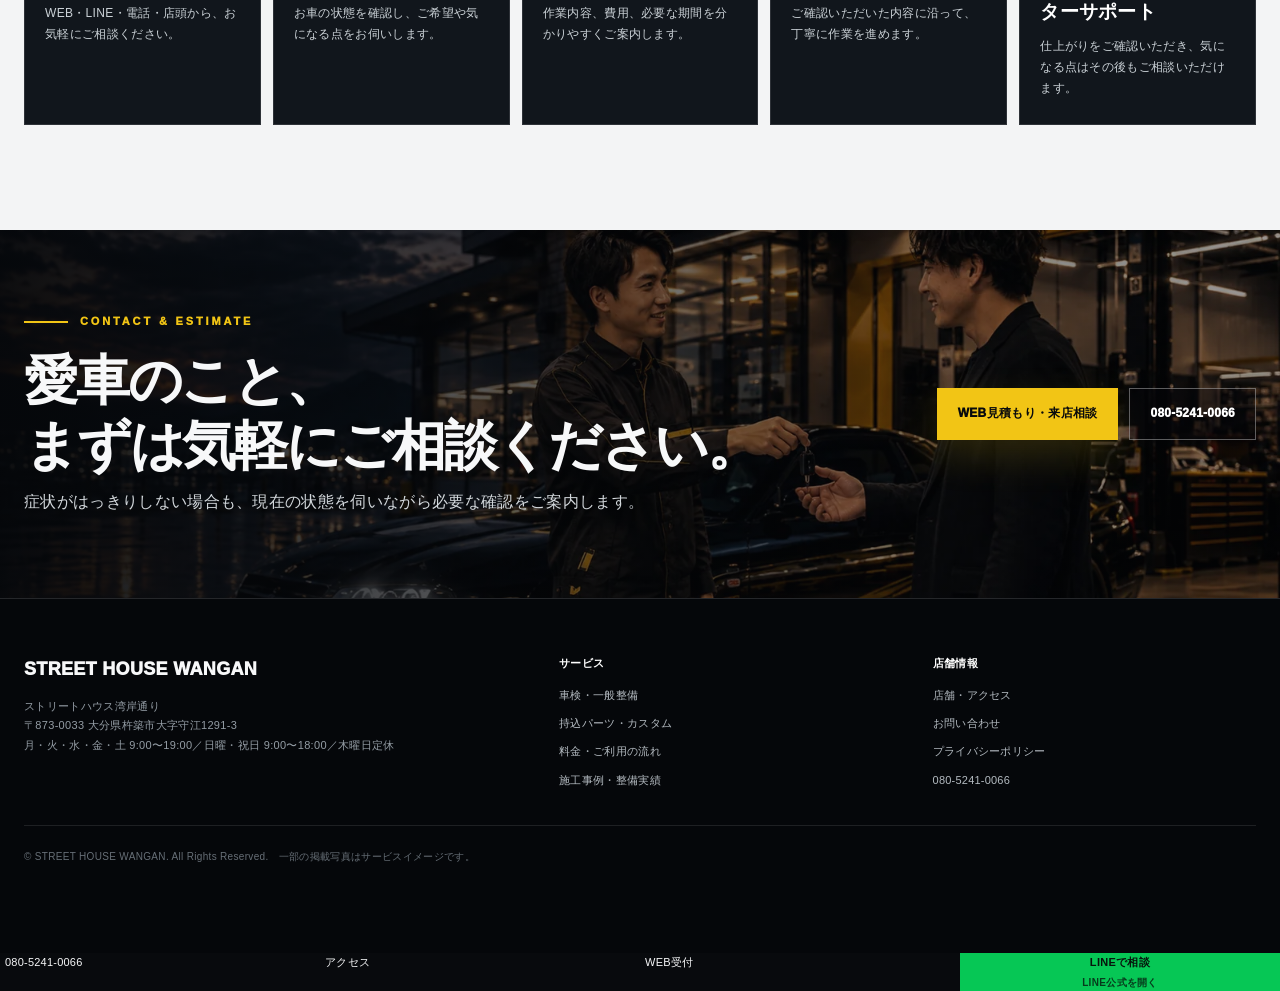
==== commit f85d0c95: "Add files via upload" ====
--- a/index.html
+++ b/index.html
@@ -1,89 +1,89 @@
 <!DOCTYPE html>
 
-<html lang="ja"><head><meta charset="utf-8"/><meta content="width=device-width,initial-scale=1" name="viewport"/><meta content="#080a0d" name="theme-color"/><meta content="noindex,nofollow" id="robotsMeta" name="robots"/><meta content="大分県杵築市のストリートハウス湾岸通り。車検・整備・カスタム・競技車両に対応。WEB予約、写真相談、LINE公式からの相談をDPROで一元管理する連携型ホームページです。" name="description"/><title>ストリートハウス湾岸通り｜大分・杵築の車検・整備・カスタム</title>
+<html lang="ja"><head><meta charset="utf-8"/><meta content="width=device-width,initial-scale=1" name="viewport"/><meta content="#080a0d" name="theme-color"/><meta content="noindex,nofollow" id="robotsMeta" name="robots"/><meta content="大分県杵築市のストリートハウス湾岸通り。車検・一般整備・故障診断、オイル交換、持込パーツ取付、カスタム、スポーツ走行向け整備まで対応。WEB・LINE・電話・店頭から気軽にご相談いただけます。" name="description"/><title>ストリートハウス湾岸通り｜大分・杵築の車検・整備・カスタム</title>
 <link href="https://dpromstk2000-lab.github.io/street-house-wangan/" id="canonicalLink" rel="canonical"/><meta content="website" property="og:type"/><meta content="ja_JP" property="og:locale"/><meta content="ストリートハウス湾岸通り" property="og:site_name"/><meta content="ストリートハウス湾岸通り｜大分・杵築の車検・整備・カスタム" property="og:title"/><meta content="大分県杵築市のストリートハウス湾岸通り。車検・一般整備・故障診断、オイル交換、持込パーツ取付、カスタム、スポーツ走行向け整備まで対応します。" property="og:description"/><meta content="https://dpromstk2000-lab.github.io/street-house-wangan/" property="og:url"/><meta content="https://dpromstk2000-lab.github.io/street-house-wangan/ogp.jpg" property="og:image"/><meta content="summary_large_image" name="twitter:card"/><link href="data:image/svg+xml,%3Csvg xmlns='http://www.w3.org/2000/svg' viewBox='0 0 64 64'%3E%3Crect width='64' height='64' rx='10' fill='%23f2c515'/%3E%3Ctext x='32' y='41' text-anchor='middle' font-size='29' font-family='Arial' font-weight='900' fill='%23080a0d'%3ESW%3C/text%3E%3C/svg%3E" rel="icon"/><link href="site.css?v=WANGAN-BIZ-8-R3" rel="stylesheet"/><link href="integration.css?v=WANGAN-BIZ-8-R3" rel="stylesheet"/><script src="config.js?v=WANGAN-BIZ-8-R3"></script><script id="localBusinessJsonLd" type="application/ld+json">{"@context": "https://schema.org", "@type": "AutoRepair", "name": "ストリートハウス湾岸通り", "url": "https://dpromstk2000-lab.github.io/street-house-wangan/", "telephone": "080-5241-0066", "address": {"@type": "PostalAddress", "streetAddress": "大字守江1291-3", "addressLocality": "杵築市", "addressRegion": "大分県", "postalCode": "873-0033", "addressCountry": "JP"}, "priceRange": "¥¥"}</script></head><body class="business-site" data-page="home"><a class="skip" href="#main">本文へ移動</a>
 <header class="header"><div class="header-inner">
 <a aria-label="ストリートハウス湾岸通り トップ" class="brand" href="index.html"><span class="brand-mark">SW</span><span class="brand-copy"><strong>STREET HOUSE WANGAN</strong><small>AUTO SERVICE / CUSTOM / PERFORMANCE</small></span></a>
 <nav aria-label="メインナビゲーション" class="nav"><a class="active" href="index.html">TOP</a><a class="" href="services.html">サービス</a><a class="" href="maintenance.html">車検・整備</a><a class="" href="custom.html">カスタム</a><a class="" href="pricing.html">料金・流れ</a><a class="" href="works.html">施工事例</a><a class="" href="about.html">店舗案内</a><a class="nav-cta" href="contact.html">お問い合わせ</a></nav>
 <button aria-expanded="false" aria-label="メニューを開く" class="menu" type="button"><span></span><span></span><span></span></button>
-</div></header><div aria-live="polite" class="dpro-global-status is-loading" id="dproGlobalStatus" role="status"><div class="dpro-global-status-inner"><span class="dpro-status-dot"></span><b>DPRO営業情報を確認中</b><span>営業時間・休業日を読み込んでいます。</span></div></div><main id="main"><section class="business-hero"><div aria-hidden="true" class="hero-image"></div><video autoplay="" id="heroVideo" loop="" muted="" playsinline="" poster="hero.webp"><source src="drift-hero-wangan.mp4" type="video/mp4"/></video><div class="hero-inner"><div class="kicker">AUTO SERVICE / CUSTOM / PERFORMANCE</div><h1 class="audited-heading heading-balanced">走りも、日常も。<span>愛車を任せられる整備工場。</span></h1><p class="lead">大分県杵築市。車検・一般整備・故障診断から、持込パーツ取付、チューニング、カスタム、競技車両・スポーツ走行向け整備、車両相談まで。一台ずつ状態を確認し、必要な作業と理由を分かりやすくご案内します。</p><div class="actions"><a class="btn btn-primary" href="contact.html#estimate">無料見積もり・来店相談</a><a class="btn btn-outline" data-store-phone="primary" href="tel:08052410066">今すぐ電話で相談</a><a class="btn btn-outline dpro-line-action" data-dpro-line=""><span class="line-main">LINE公式連携対応</span><span class="line-sub">契約・設定後に開通</span></a></div><div class="hero-badges"><span>夜間・休日は緊急時応相談</span><span>持込パーツ歓迎</span><span>国産車・輸入車・カスタム車</span></div></div><button aria-pressed="false" class="hero-video-toggle" id="heroVideoToggle" type="button">Ⅱ PAUSE</button></section><section class="dpro-live-section" id="dpro-live"><div class="shell"><div class="dpro-live-panel-head"><div><p class="eyebrow">DPRO LIVE INFORMATION</p><h2 class="audited-heading heading-balanced">今日の営業情報を、リアルタイムに。</h2></div><p>営業時間、定休日、臨時休業、お知らせ、サービス受付状況をDPROから自動取得しています。</p></div><div class="dpro-live-grid"><div data-dpro-business="" data-dpro-loading=""></div><div class="dpro-live-panel"><p class="eyebrow">LATEST NOTICE</p><div data-dpro-loading="" data-dpro-notices="" data-limit="3"><div class="dpro-empty compact">お知らせを読み込んでいます。</div></div></div></div><div class="dpro-live-panel"><div class="dpro-live-panel-head"><div><p class="eyebrow">ONLINE SERVICE</p><h2 class="audited-heading heading-balanced">ホームページ受付メニュー</h2></div><p>公開・受付方式・所要時間・料金目安はオーナー画面の設定と連動します。</p></div><div data-dpro-loading="" data-dpro-services="" data-limit="4"></div></div></div></section><section class="business-section dpro-integration-section" data-dpro-integration="" id="website-line-dpro">
+</div></header><div aria-live="polite" class="dpro-global-status is-loading" id="dproGlobalStatus" role="status"><div class="dpro-global-status-inner"><span class="dpro-status-dot"></span><b>営業情報を確認中</b><span>営業時間・休業日を読み込んでいます。</span></div></div><main id="main"><section class="business-hero"><div aria-hidden="true" class="hero-image"></div><video autoplay="" id="heroVideo" loop="" muted="" playsinline="" poster="hero.webp"><source src="drift-hero-wangan.mp4" type="video/mp4"/></video><div class="hero-inner"><div class="kicker">AUTO SERVICE / CUSTOM / PERFORMANCE</div><h1 class="audited-heading heading-balanced">走りも、日常も。<span>愛車を任せられる整備工場。</span></h1><p class="lead">大分県杵築市。車検・一般整備・故障診断から、持込パーツ取付、チューニング、カスタム、競技車両・スポーツ走行向け整備、車両相談まで。一台ずつ状態を確認し、必要な作業と理由を分かりやすくご案内します。</p><div class="actions"><a class="btn btn-primary" href="contact.html#estimate">無料見積もり・来店相談</a><a class="btn btn-outline" data-store-phone="primary" href="tel:08052410066">今すぐ電話で相談</a><a class="btn btn-outline dpro-line-action" data-dpro-line=""><span class="line-main">LINEで相談する</span><span class="line-sub">気軽にメッセージ</span></a></div><div class="hero-badges"><span>夜間・休日は緊急時応相談</span><span>持込パーツ歓迎</span><span>国産車・輸入車・カスタム車</span></div></div><button aria-pressed="false" class="hero-video-toggle" id="heroVideoToggle" type="button">Ⅱ PAUSE</button></section><section class="dpro-live-section" id="dpro-live"><div class="shell"><div class="dpro-live-panel-head"><div><p class="eyebrow">TODAY'S INFORMATION</p><h2 class="audited-heading heading-balanced">今日の営業情報を、リアルタイムに。</h2></div><p>営業時間、定休日、臨時休業、お知らせ、サービス受付状況など、最新の店舗情報をご案内します。</p></div><div class="dpro-live-grid"><div data-dpro-business="" data-dpro-loading=""></div><div class="dpro-live-panel"><p class="eyebrow">LATEST NOTICE</p><div data-dpro-loading="" data-dpro-notices="" data-limit="3"><div class="dpro-empty compact">お知らせを読み込んでいます。</div></div></div></div><div class="dpro-live-panel"><div class="dpro-live-panel-head"><div><p class="eyebrow">ONLINE SERVICE</p><h2 class="audited-heading heading-balanced">ホームページ受付メニュー</h2></div><p>ご希望のメニューを選び、内容・所要時間・料金目安を確認してそのままご相談いただけます。</p></div><div data-dpro-loading="" data-dpro-services="" data-limit="4"></div></div></div></section><section class="business-section dpro-integration-section" data-dpro-integration="" id="website-line-dpro">
 <div class="shell">
 <div class="section-head">
 <div>
-<p class="eyebrow">WEBSITE × LINE OFFICIAL × DPRO</p>
-<h2 class="audited-heading heading-integration"><span class="heading-line">入口が違っても、</span><span class="heading-line">管理はひとつ。</span></h2>
+<p class="eyebrow">WEB / LINE / SHOP</p>
+<h2 class="audited-heading heading-integration"><span class="heading-line">ご相談方法が違っても、</span><span class="heading-line">安心はひとつ。</span></h2>
 </div>
-<p>ホームページ、LINE公式、電話・店頭から入った予約や相談をDPROへまとめます。顧客・車両・相談・入庫予定・対応状況を別々に管理しません。</p>
+<p>ホームページ、LINE、電話・店頭など、ご都合のよい方法でご相談ください。どの窓口からでも内容を丁寧に確認し、分かりやすくご案内します。</p>
 </div>
 <div class="dpro-channel-grid">
 <article class="dpro-channel-card web">
 <div class="dpro-channel-icon">WEB</div>
-<h3 class="audited-heading heading-balanced">ホームページ受付</h3>
-<p>営業日と空き時間を見ながら、即時予約・仮予約・写真付き相談を受け付けます。</p>
+<h3 class="audited-heading heading-balanced">ホームページから受付</h3>
+<p>サービス内容や受付状況を確認しながら、来店相談やお問い合わせを送れます。</p>
 <ul>
-<li>空き枠と予約設定に連動</li>
-<li>写真は非公開領域へ保存</li>
-<li>受付番号を発行</li>
+<li>来店相談・お問い合わせ受付</li>
+<li>サービス内容を事前に確認</li>
+<li>必要情報を事前に送信</li>
 </ul>
 </article>
 <article class="dpro-channel-card line">
 <div class="dpro-channel-icon">LINE</div>
-<h3 class="audited-heading heading-balanced">LINE公式で継続対応</h3>
-<p>契約後はLINE公式を相談窓口として接続し、予約確認・入庫案内・作業連絡・次回案内に活用できます。</p>
+<h3 class="audited-heading heading-balanced">LINEで気軽に相談</h3>
+<p>文章だけでは伝えにくい症状も、写真を添えて気軽にご相談いただけます。</p>
 <ul>
-<li>いつものLINEで相談</li>
-<li>店舗から確認連絡</li>
-<li>来店後も履歴をつなぐ</li>
+<li>写真を送って相談できる</li>
+<li>営業時間外でも送りやすい</li>
+<li>返信内容を見返しやすい</li>
 </ul>
 </article>
 <article class="dpro-channel-card shop">
 <div class="dpro-channel-icon">SHOP</div>
-<h3 class="audited-heading heading-balanced">電話・店頭も同じ管理へ</h3>
-<p>電話や店頭で受けた内容も店舗側で代理登録し、WEB・LINEとは別の台帳に分けず管理します。</p>
+<h3 class="audited-heading heading-balanced">電話・店頭で直接ご相談</h3>
+<p>お車を見ながら相談したい方や、お急ぎの場合は電話・店頭でも承ります。</p>
 <ul>
-<li>受付経路を記録</li>
-<li>顧客と車両をひも付け</li>
-<li>入庫予定へ引き継ぎ</li>
+<li>車を見ながら相談できる</li>
+<li>症状をその場で伝えやすい</li>
+<li>急ぎの相談にも対応しやすい</li>
 </ul>
 </article>
 </div>
 <div class="dpro-central-hub">
 <div>
-<div class="hub-label">DPRO CENTRAL MANAGEMENT</div>
-<h3 class="audited-heading heading-hub"><span class="heading-line">受付から、</span><span class="heading-line">次回フォローまで。</span></h3>
-<p>単なるお問い合わせフォームではなく、店舗業務へつながる受付です。内容を確認し、入庫、作業、完了、次回連絡まで同じ情報を使えます。</p>
+<div class="hub-label">SERVICE SUPPORT</div>
+<h3 class="audited-heading heading-hub"><span class="heading-line">ご相談から、</span><span class="heading-line">整備後フォローまで。</span></h3>
+<p>お問い合わせからご来店、お見積もり、作業、ご納車、その後のご相談まで。内容を分かりやすくお伝えしながら、安心してお任せいただけるようサポートします。</p>
 </div>
-<div aria-label="DPROでまとめる情報" class="dpro-record-grid">
-<span>顧客情報</span><span>車両情報</span><span>相談内容</span>
-<span>写真</span><span>入庫予定</span><span>対応状況</span>
+<div aria-label="ご相談から整備後までの流れ" class="dpro-record-grid">
+<span>お問い合わせ</span><span>ご来店相談</span><span>お見積もり</span>
+<span>作業実施</span><span>ご納車</span><span>アフター相談</span>
 </div>
 </div>
 <div class="dpro-value-grid">
-<article class="dpro-value-item"><b>受付漏れを防ぐ</b><p>WEB・LINE・電話の内容を一つの管理画面で確認できます。</p></article>
-<article class="dpro-value-item"><b>同じお客様の履歴が残る</b><p>車両、過去相談、入庫予定をつなげて次の対応へ活かします。</p></article>
-<article class="dpro-value-item"><b>LINEで関係を続ける</b><p>予約確認だけで終わらず、作業連絡や次回案内へつなげられます。</p></article>
+<article class="dpro-value-item"><b>相談しやすい</b><p>WEB・LINE・電話・店頭から、ご都合に合わせて相談方法を選べます。</p></article>
+<article class="dpro-value-item"><b>見積もり内容が分かりやすい</b><p>作業内容や費用、必要な理由をできるだけ分かりやすくご説明します。</p></article>
+<article class="dpro-value-item"><b>連絡を受け取りやすい</b><p>日程確認や作業のご連絡など、必要な情報をスムーズに確認できます。</p></article>
 </div>
 <div class="actions" style="margin-top:24px">
 <a class="btn btn-primary" href="contact.html#reception-menu">WEB受付を見る</a>
 <a class="btn btn-outline dpro-line-action" data-dpro-line="">
-<span class="line-main">LINE公式連携対応</span>
-<span class="line-sub">契約・設定後に開通</span>
+<span class="line-main">LINEで相談する</span>
+<span class="line-sub">気軽にメッセージ</span>
 </a>
 </div>
-<p class="dpro-integration-note" data-line-integration-status="">LINE公式URLは契約・設定後に登録します。現在は連携機能のご案内表示です。</p>
+<p class="dpro-integration-note" data-line-integration-status="">LINE相談が利用できない場合は、WEB受付またはお電話からお気軽にご相談ください。</p>
 </div>
 </section>
-<section class="business-section light"><div class="shell"><div class="section-head"><div><p class="eyebrow">BUSINESS CLASS WEBSITE</p><h2 class="audited-heading heading-balanced">必要な情報へ、迷わず進める。</h2></div><p>日常のメンテナンスを依頼したい方と、カスタム・スポーツ走行を楽しみたい方。その両方が、自分に必要な情報へすぐ進める構成に刷新しました。</p></div><div class="card-grid four">
+<section class="business-section light"><div class="shell"><div class="section-head"><div><p class="eyebrow">SERVICE GUIDE</p><h2 class="audited-heading heading-balanced">必要な情報へ、迷わず進める。</h2></div><p>日常のメンテナンスからカスタム、スポーツ走行向け整備まで。目的に合わせて必要なサービスをお選びいただけます。</p></div><div class="card-grid four">
 <article class="business-card"><img alt="車検と一般整備のイメージ" src="general.webp"/><div class="business-card-body"><span class="card-number">01 / MAINTENANCE</span><h3 class="audited-heading heading-balanced">車検・一般整備</h3><p>車検、法定点検、故障診断、ブレーキ・足回り・消耗品交換まで。</p><a class="card-link" href="maintenance.html">詳しく見る</a></div></article>
 <article class="business-card"><img alt="オイル交換と定期メンテナンスのイメージ" src="oil.webp"/><div class="business-card-body"><span class="card-number">02 / DAILY CARE</span><h3 class="audited-heading heading-balanced">オイル・定期メンテ</h3><p>走行距離や使用状況に合わせ、無理のない予防整備をご提案します。</p><a class="card-link" href="maintenance.html#maintenance">詳しく見る</a></div></article>
 <article class="business-card"><img alt="持込パーツ取付とカスタム作業のイメージ" src="parts.webp"/><div class="business-card-body"><span class="card-number">03 / CUSTOM</span><h3 class="audited-heading heading-balanced">持込パーツ・カスタム</h3><p>部品の状態・適合・付属品を確認し、安全性を踏まえて作業します。</p><a class="card-link" href="custom.html">詳しく見る</a></div></article>
 <article class="business-card"><img alt="スポーツ走行向け整備のイメージ" src="motorsport.webp"/><div class="business-card-body"><span class="card-number">04 / PERFORMANCE</span><h3 class="audited-heading heading-balanced">スポーツ・競技車両</h3><p>足回り、ブレーキ、アライメント、競技車両の製作・整備相談。</p><a class="card-link" href="custom.html#performance">詳しく見る</a></div></article>
 </div><p class="image-disclaimer">掲載写真はサービスイメージです。実際の施工内容・設備・車両とは異なる場合があります。</p></div></section>
 <section class="business-section dark2"><div class="shell"><div class="split"><div class="split-media motion-reveal from-left"><img alt="整備士が車両を点検するイメージ" src="maintenance.webp"/></div><div class="split-copy motion-reveal from-right"><p class="eyebrow">WHY CHOOSE US</p><h2 class="audited-heading heading-split"><span class="heading-line">作業内容を、</span><span class="heading-line">分かりやすく。</span></h2><p>「何を直すのか」「なぜ必要なのか」「いつまでに必要なのか」。車両状態を確認し、優先順位とともにご説明します。ご相談とお見積もりは無料です。</p><ul class="check-list"><li>車検・一般整備からエンジン、電装、足回りまで</li><li>チューニング、競技車両、車両販売の相談にも対応</li><li>ネット購入品・お手持ち部品の取付相談が可能</li></ul><div class="actions" style="margin-top:28px"><a class="btn btn-primary" href="services.html">サービス一覧を見る</a></div></div></div></div></section>
-<section class="business-section light"><div class="shell"><div class="section-head"><div><p class="eyebrow">SERVICE FLOW</p><h2 class="audited-heading heading-single"><span class="heading-line">相談から納車まで。</span></h2></div><p>WEB・LINE公式・電話からの受付をDPROへまとめ、店舗確認、入庫、作業、完了連絡、次回フォローまで同じ顧客・車両情報を使います。</p></div><div class="process"><article class="process-step"><b>STEP 01</b><h3 class="audited-heading heading-balanced">WEB・LINE・電話</h3><p>お客様が使いやすい窓口から予約・相談します。</p></article><article class="process-step"><b>STEP 02</b><h3 class="audited-heading heading-balanced">DPROへ一元登録</h3><p>顧客・車両・相談・希望日時を店舗管理へまとめます。</p></article><article class="process-step"><b>STEP 03</b><h3 class="audited-heading heading-balanced">店舗が確認</h3><p>内容、空き状況、部品適合などを確認してご連絡します。</p></article><article class="process-step"><b>STEP 04</b><h3 class="audited-heading heading-balanced">入庫・作業</h3><p>確認した内容と見積もりに沿って作業を進めます。</p></article><article class="process-step"><b>STEP 05</b><h3 class="audited-heading heading-balanced">LINEで継続案内</h3><p>作業連絡、完了案内、次回メンテナンスに活用します。</p></article></div></div></section><section class="cta-band"><div class="cta-band-inner"><div><div class="kicker">CONTACT &amp; ESTIMATE</div><h2 class="audited-heading heading-cta"><span class="heading-line">愛車のこと、</span><span class="heading-line">まずは気軽にご相談ください。</span></h2><p>症状がはっきりしない場合も、現在の状態を伺いながら必要な確認をご案内します。</p></div><div class="actions"><a class="btn btn-primary" href="contact.html#estimate">WEB見積もり・来店相談</a><a class="btn btn-outline" data-store-phone="primary" href="tel:08052410066">080-5241-0066</a></div></div></section></main><footer class="footer"><div class="shell">
+<section class="business-section light"><div class="shell"><div class="section-head"><div><p class="eyebrow">SERVICE FLOW</p><h2 class="audited-heading heading-single"><span class="heading-line">相談から納車まで。</span></h2></div><p>お問い合わせからご来店、お見積もり、作業、ご納車、アフターフォローまでの流れをご案内します。</p></div><div class="process"><article class="process-step"><b>STEP 01</b><h3 class="audited-heading heading-balanced">お問い合わせ・ご相談</h3><p>WEB・LINE・電話・店頭から、お気軽にご相談ください。</p></article><article class="process-step"><b>STEP 02</b><h3 class="audited-heading heading-balanced">ご来店・ヒアリング</h3><p>お車の状態を確認し、ご希望や気になる点をお伺いします。</p></article><article class="process-step"><b>STEP 03</b><h3 class="audited-heading heading-balanced">お見積もり</h3><p>作業内容、費用、必要な期間を分かりやすくご案内します。</p></article><article class="process-step"><b>STEP 04</b><h3 class="audited-heading heading-balanced">入庫・作業</h3><p>ご確認いただいた内容に沿って、丁寧に作業を進めます。</p></article><article class="process-step"><b>STEP 05</b><h3 class="audited-heading heading-balanced">ご納車・アフターサポート</h3><p>仕上がりをご確認いただき、気になる点はその後もご相談いただけます。</p></article></div></div></section><section class="cta-band"><div class="cta-band-inner"><div><div class="kicker">CONTACT &amp; ESTIMATE</div><h2 class="audited-heading heading-cta"><span class="heading-line">愛車のこと、</span><span class="heading-line">まずは気軽にご相談ください。</span></h2><p>症状がはっきりしない場合も、現在の状態を伺いながら必要な確認をご案内します。</p></div><div class="actions"><a class="btn btn-primary" href="contact.html#estimate">WEB見積もり・来店相談</a><a class="btn btn-outline" data-store-phone="primary" href="tel:08052410066">080-5241-0066</a></div></div></section></main><footer class="footer"><div class="shell">
 <div class="footer-top"><div><div class="footer-title">STREET HOUSE WANGAN</div><div class="footer-address">ストリートハウス湾岸通り<br/>〒873-0033 大分県杵築市大字守江1291-3<br/><span data-dpro-footer-hours="">月・火・水・金・土 9:00〜19:00／日曜・祝日 9:00〜18:00／木曜定休</span></div></div>
 <div class="footer-links"><b>サービス</b><a href="maintenance.html">車検・一般整備</a><a href="custom.html">持込パーツ・カスタム</a><a href="pricing.html">料金・ご利用の流れ</a><a href="works.html">施工事例・整備実績</a></div>
 <div class="footer-links"><b>店舗情報</b><a href="about.html">店舗・アクセス</a><a href="contact.html">お問い合わせ</a><a href="privacy.html">プライバシーポリシー</a><a data-store-phone="primary" href="tel:08052410066">080-5241-0066</a></div></div>
 <p class="copyright">© STREET HOUSE WANGAN. All Rights Reserved.　一部の掲載写真はサービスイメージです。</p>
 </div></footer>
-<div class="mobile-cta line-four"><a data-store-phone="primary" href="tel:08052410066">電話</a><a href="about.html#access">アクセス</a><a href="contact.html#estimate">WEB受付</a><a aria-label="LINE公式連携" class="mobile-line dpro-line-action" data-dpro-line=""><span class="line-main">LINE</span><span class="line-sub" hidden="">設定後に開通</span></a></div><script src="site.js?v=WANGAN-BIZ-8-R3"></script><script src="dpro-site.js?v=WANGAN-BIZ-8-R3"></script></body></html>+<div class="mobile-cta line-four"><a data-store-phone="primary" href="tel:08052410066">電話</a><a href="about.html#access">アクセス</a><a href="contact.html#estimate">WEB受付</a><a aria-label="LINEで相談" class="mobile-line dpro-line-action" data-dpro-line=""><span class="line-main">LINE</span><span class="line-sub" hidden="">準備中</span></a></div><script src="site.js?v=WANGAN-BIZ-8-R3"></script><script src="dpro-site.js?v=WANGAN-BIZ-8-R3"></script></body></html>
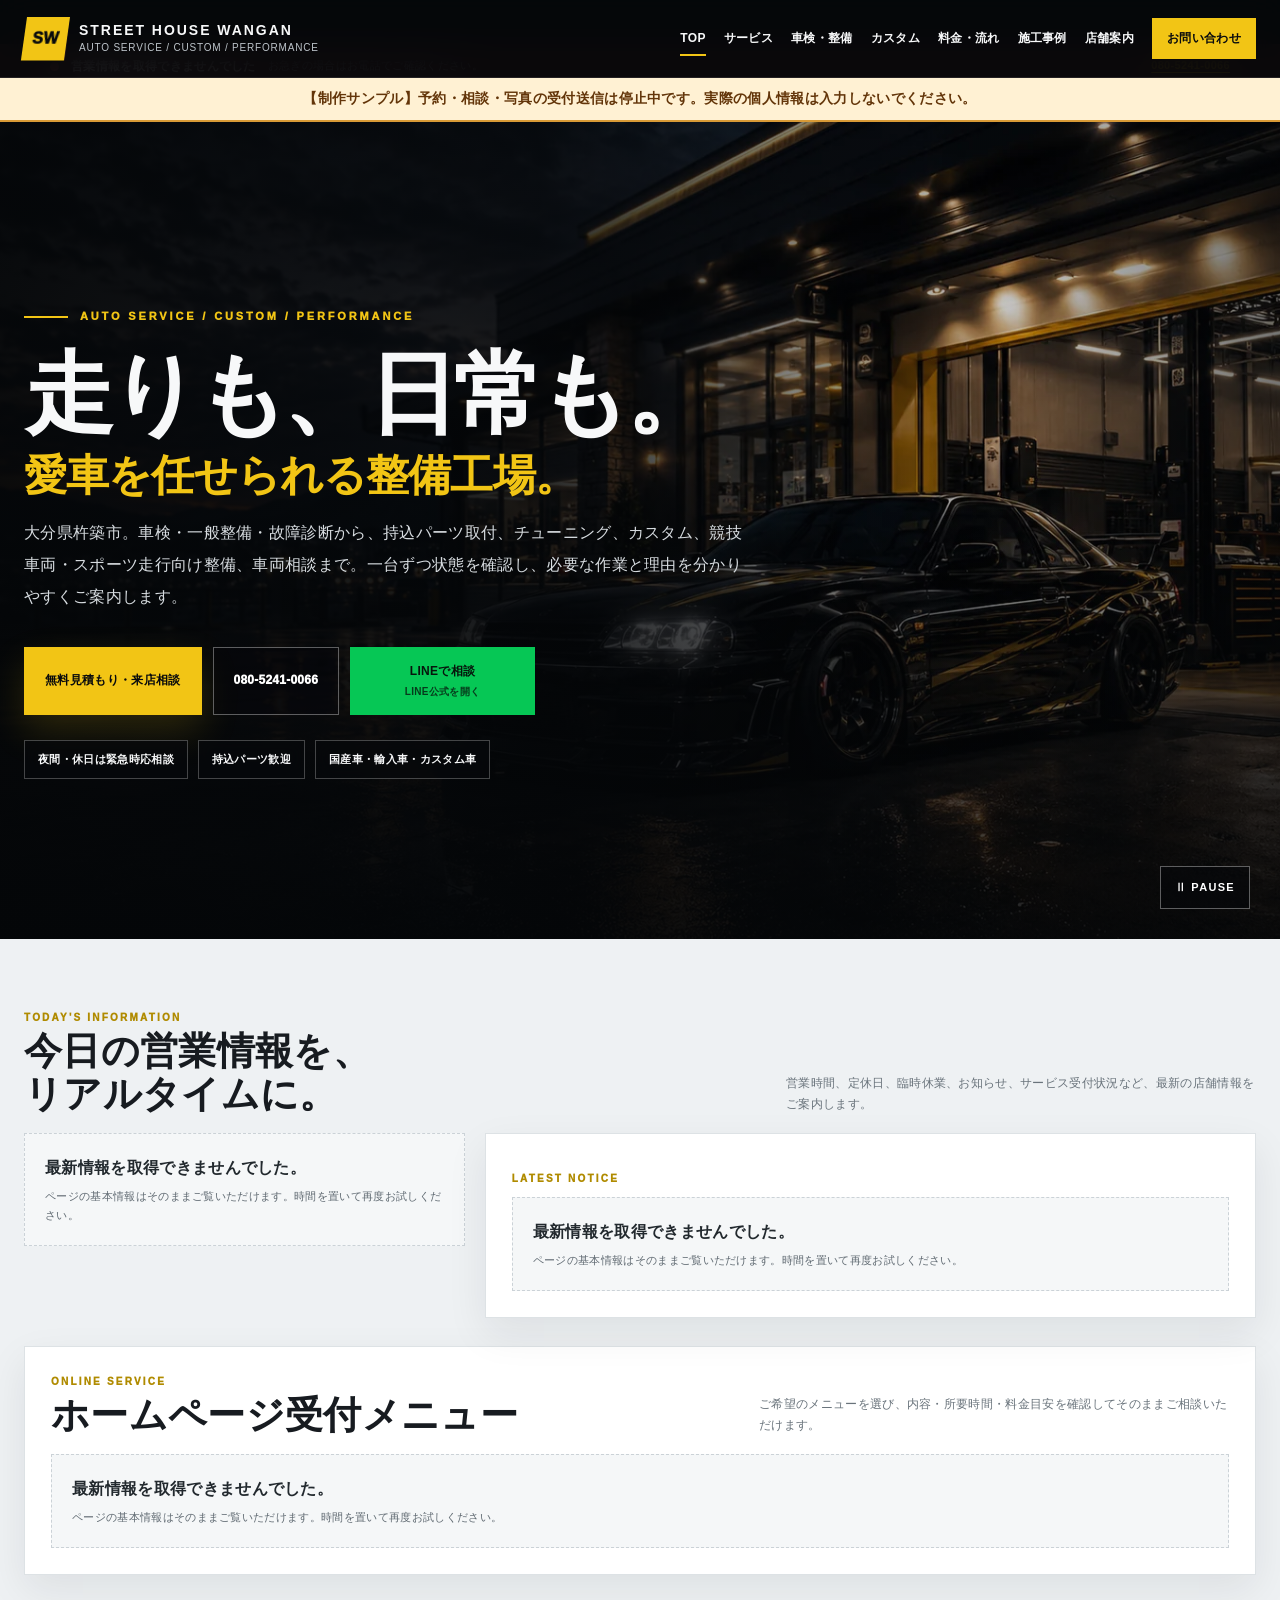
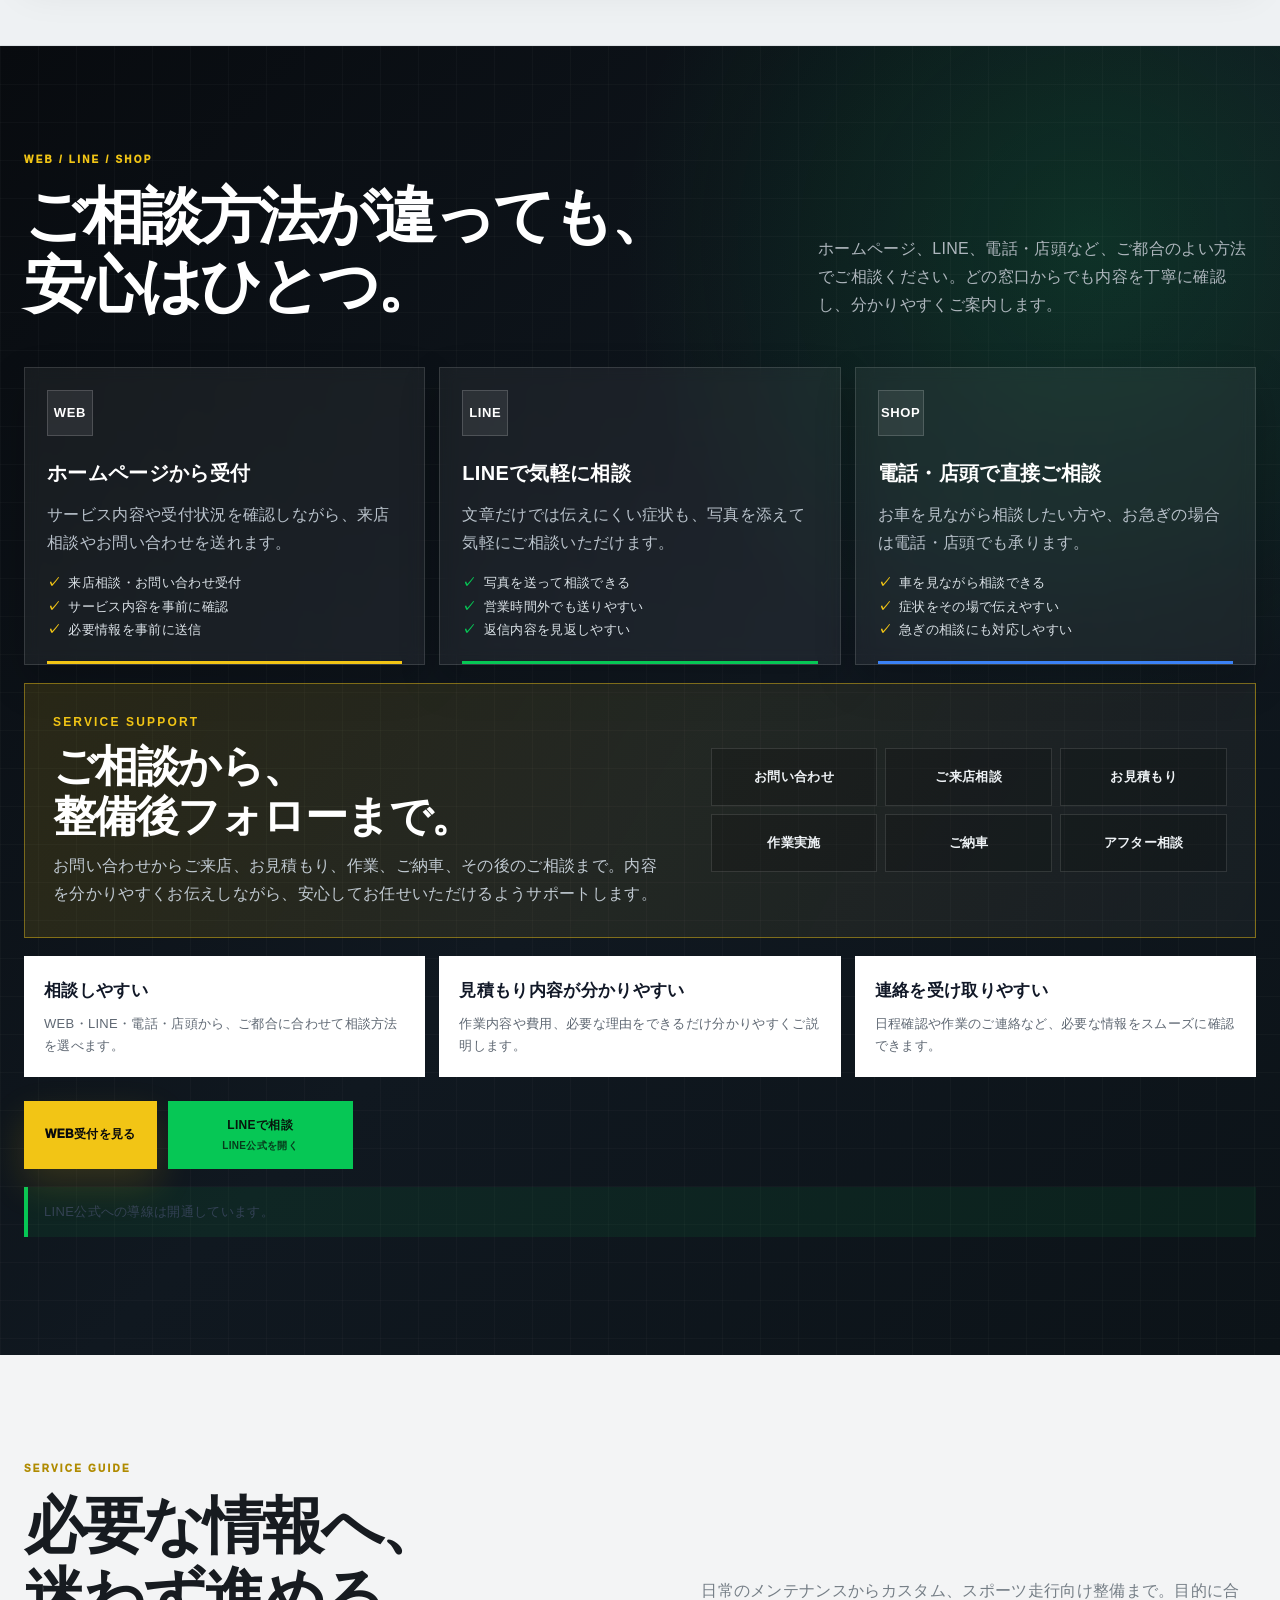
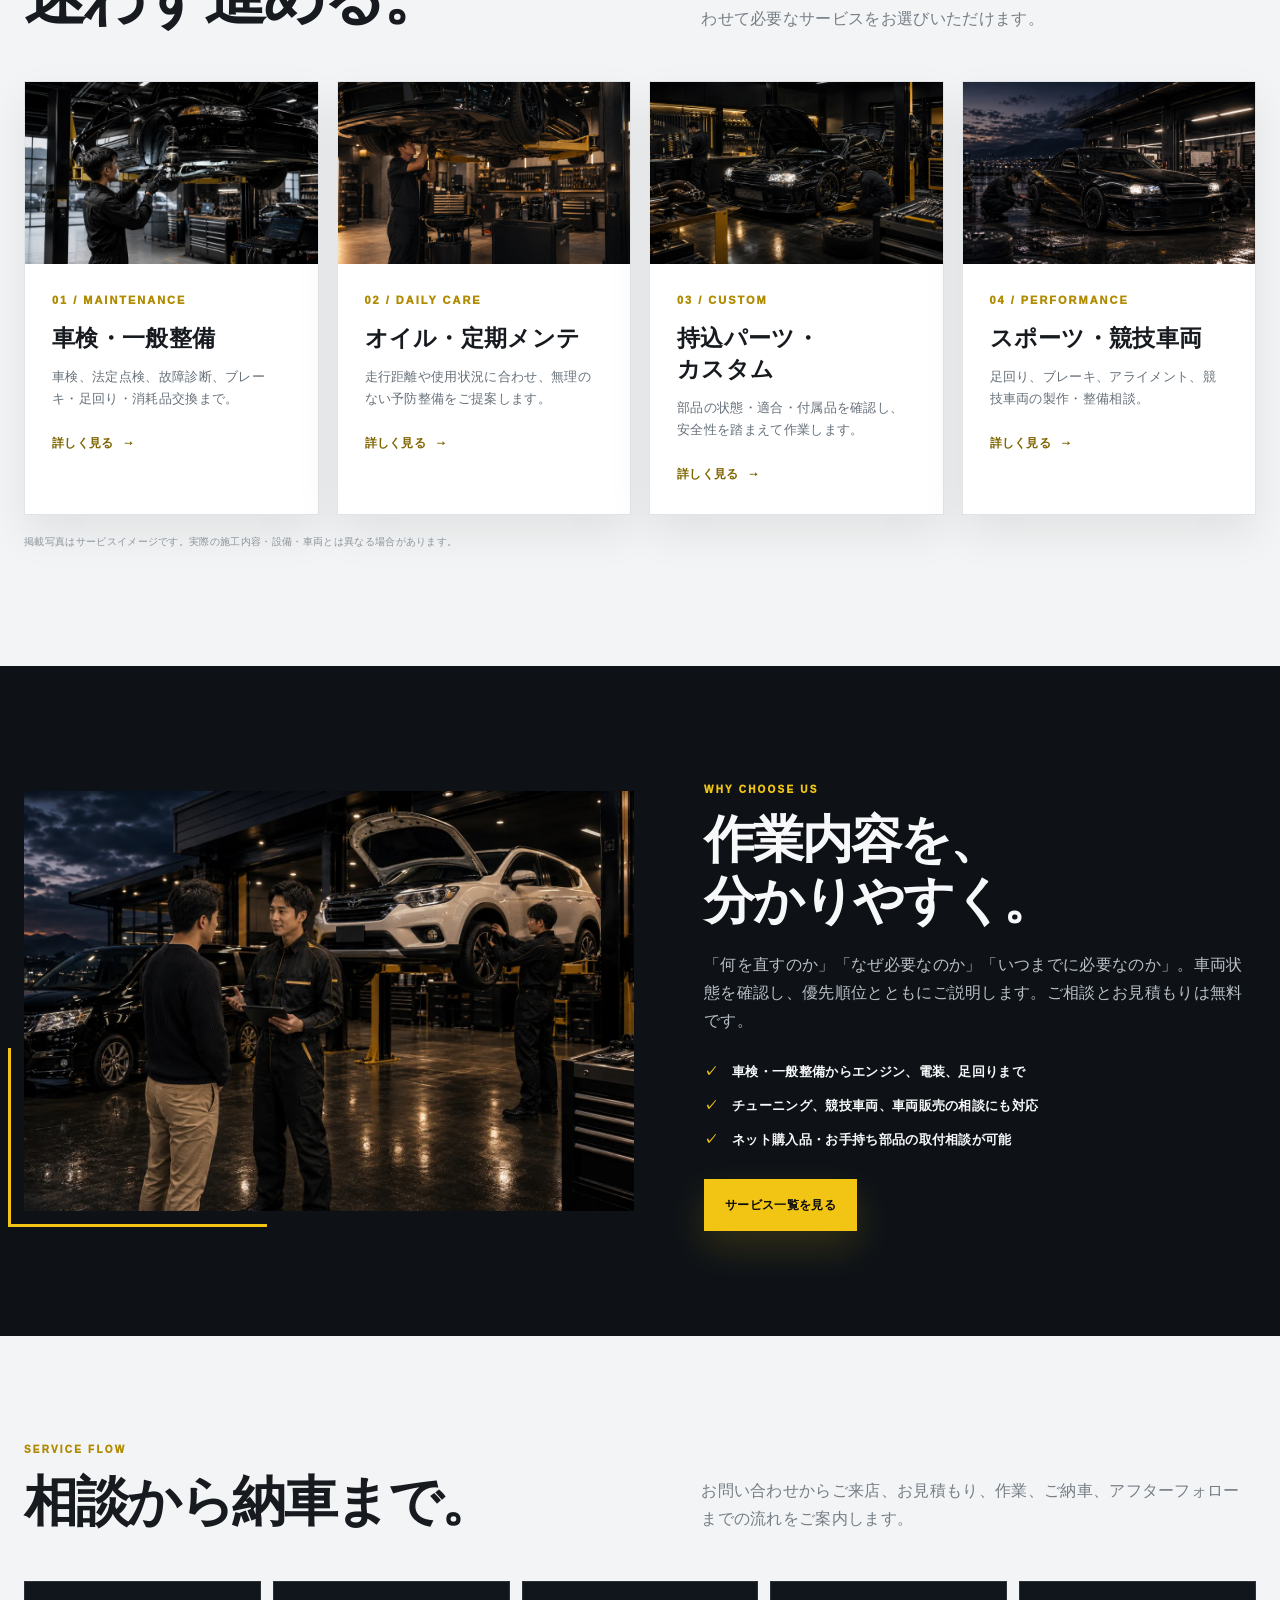
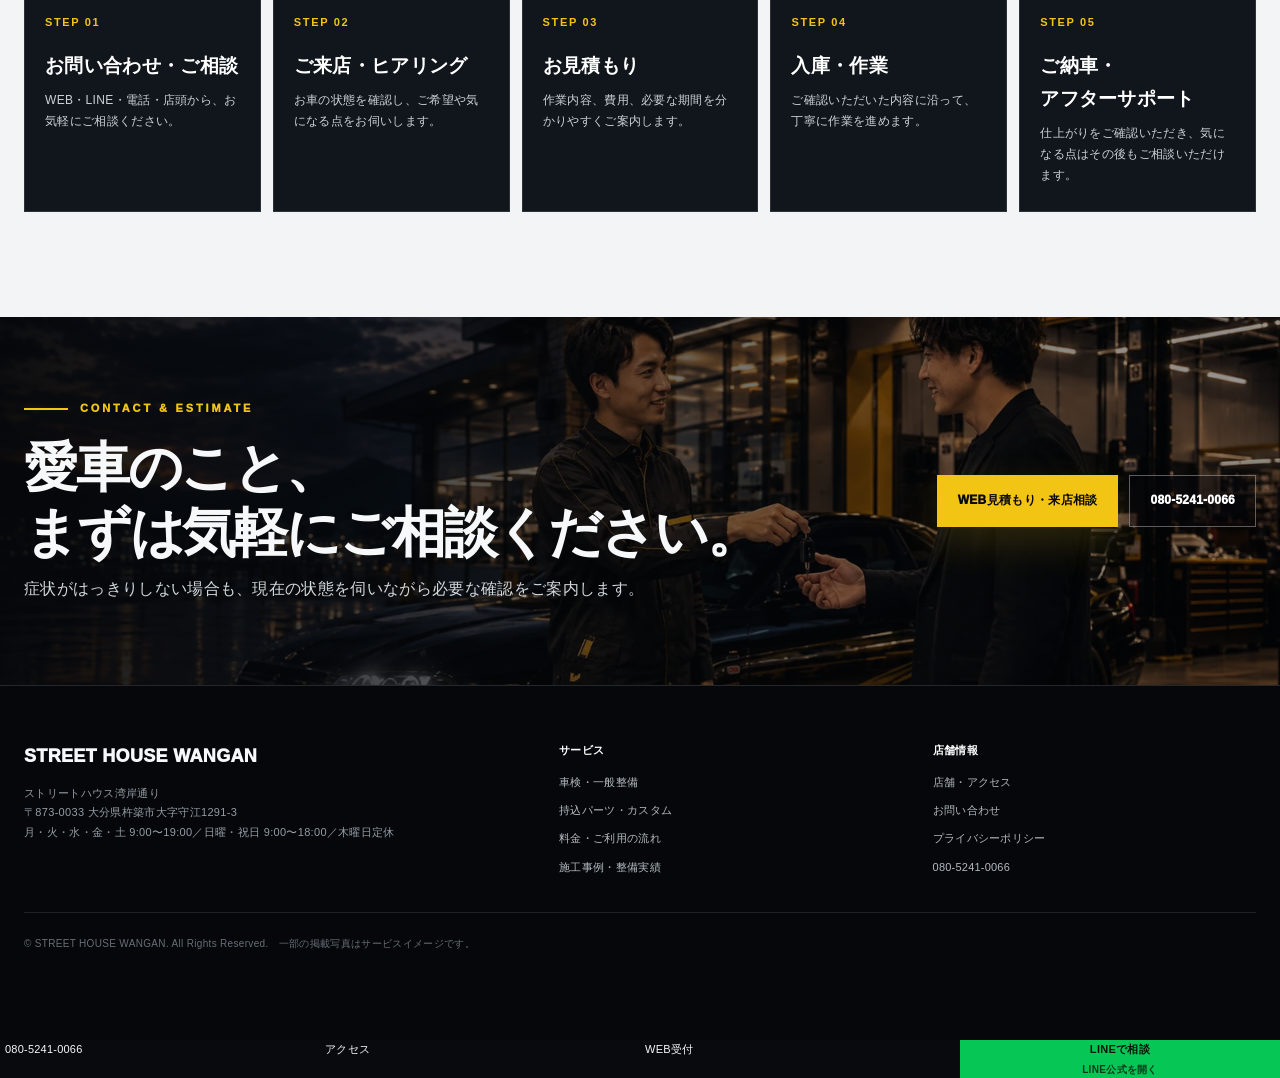
==== commit 7f9f0a9c: "Add files via upload" ====
--- a/index.html
+++ b/index.html
@@ -86,4 +86,4 @@
 <div class="footer-links"><b>店舗情報</b><a href="about.html">店舗・アクセス</a><a href="contact.html">お問い合わせ</a><a href="privacy.html">プライバシーポリシー</a><a data-store-phone="primary" href="tel:08052410066">080-5241-0066</a></div></div>
 <p class="copyright">© STREET HOUSE WANGAN. All Rights Reserved.　一部の掲載写真はサービスイメージです。</p>
 </div></footer>
-<div class="mobile-cta line-four"><a data-store-phone="primary" href="tel:08052410066">電話</a><a href="about.html#access">アクセス</a><a href="contact.html#estimate">WEB受付</a><a aria-label="LINEで相談" class="mobile-line dpro-line-action" data-dpro-line=""><span class="line-main">LINE</span><span class="line-sub" hidden="">準備中</span></a></div><script src="site.js?v=WANGAN-BIZ-8-R3"></script><script src="dpro-site.js?v=WANGAN-BIZ-8-R3"></script></body></html>
+<div class="mobile-cta line-four"><a data-store-phone="primary" href="tel:08052410066">電話</a><a href="about.html#access">アクセス</a><a href="contact.html#estimate">WEB受付</a><a aria-label="LINEで相談" class="mobile-line dpro-line-action" data-dpro-line=""><span class="line-main">LINE</span><span class="line-sub" hidden="">準備中</span></a></div><script src="site.js?v=WANGAN-BIZ-R32-NOTICE"></script><script src="dpro-site.js?v=WANGAN-BIZ-8-R3"></script></body></html>
